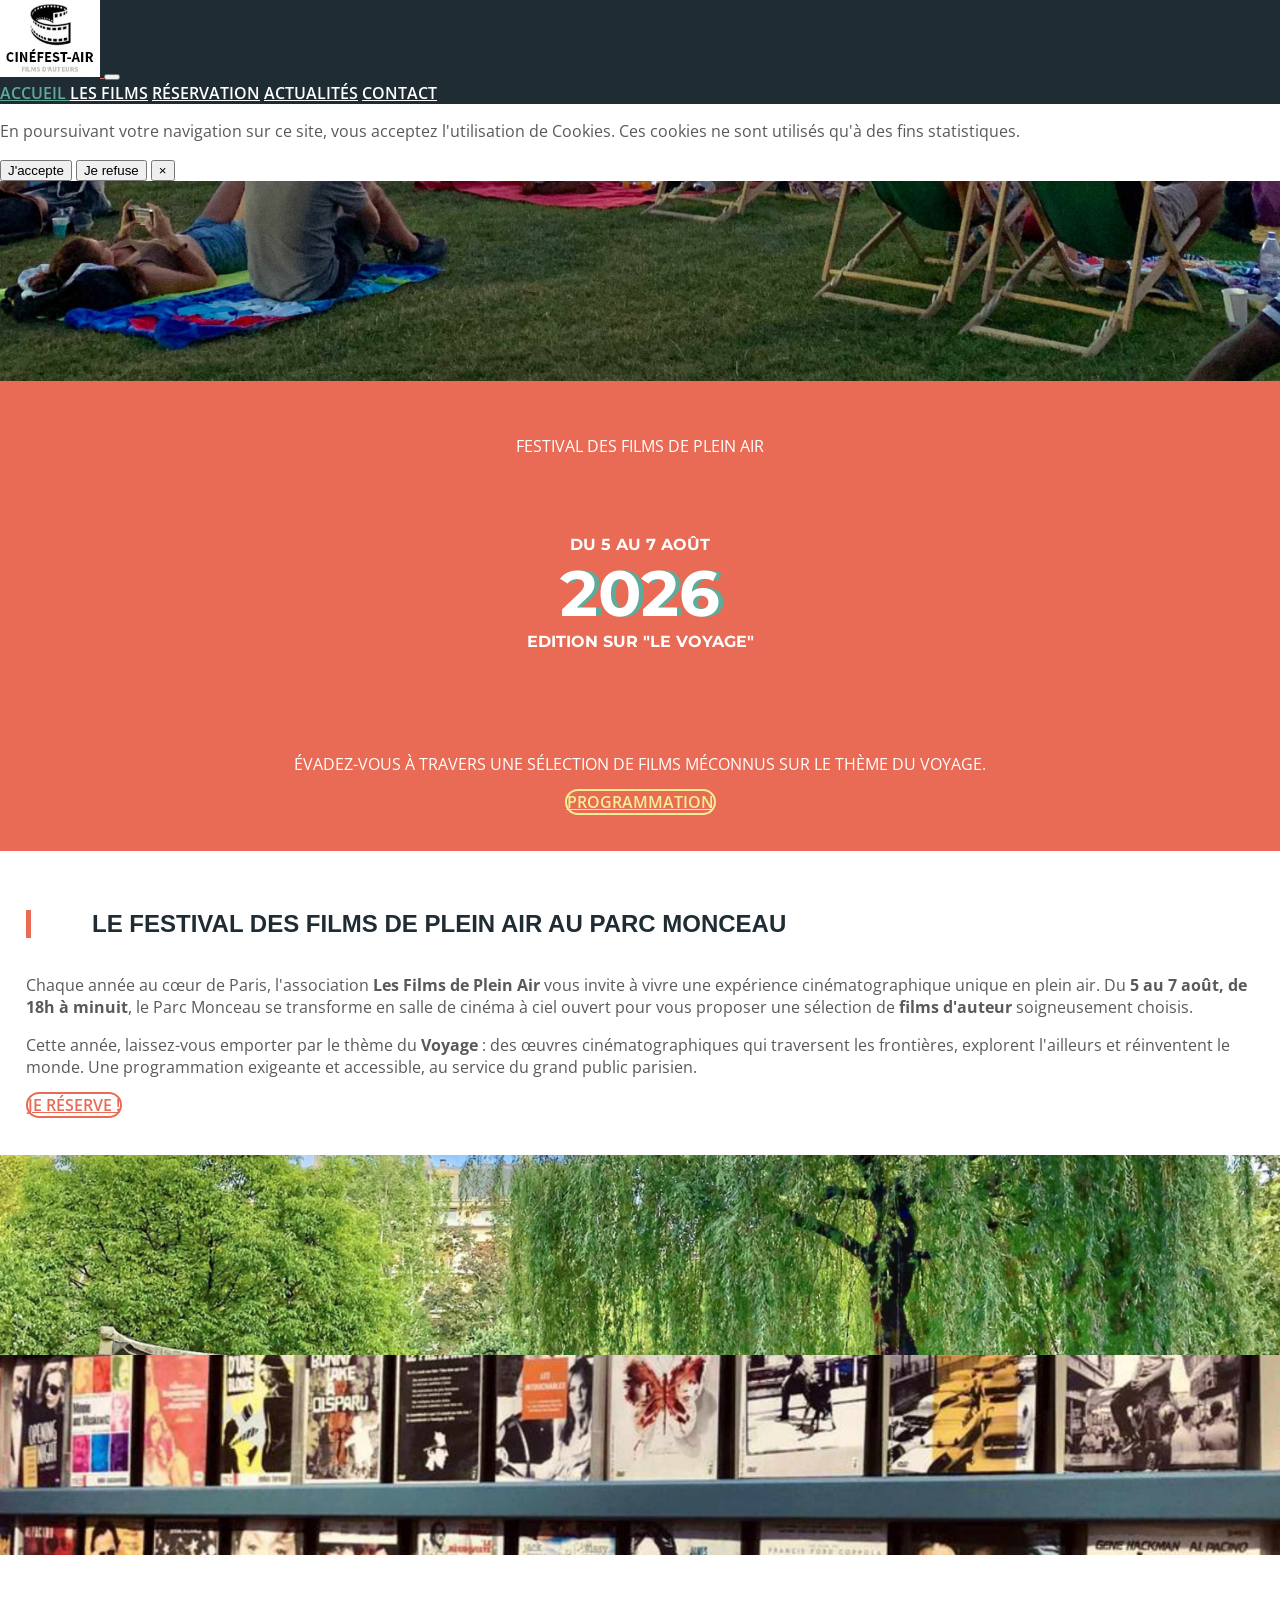
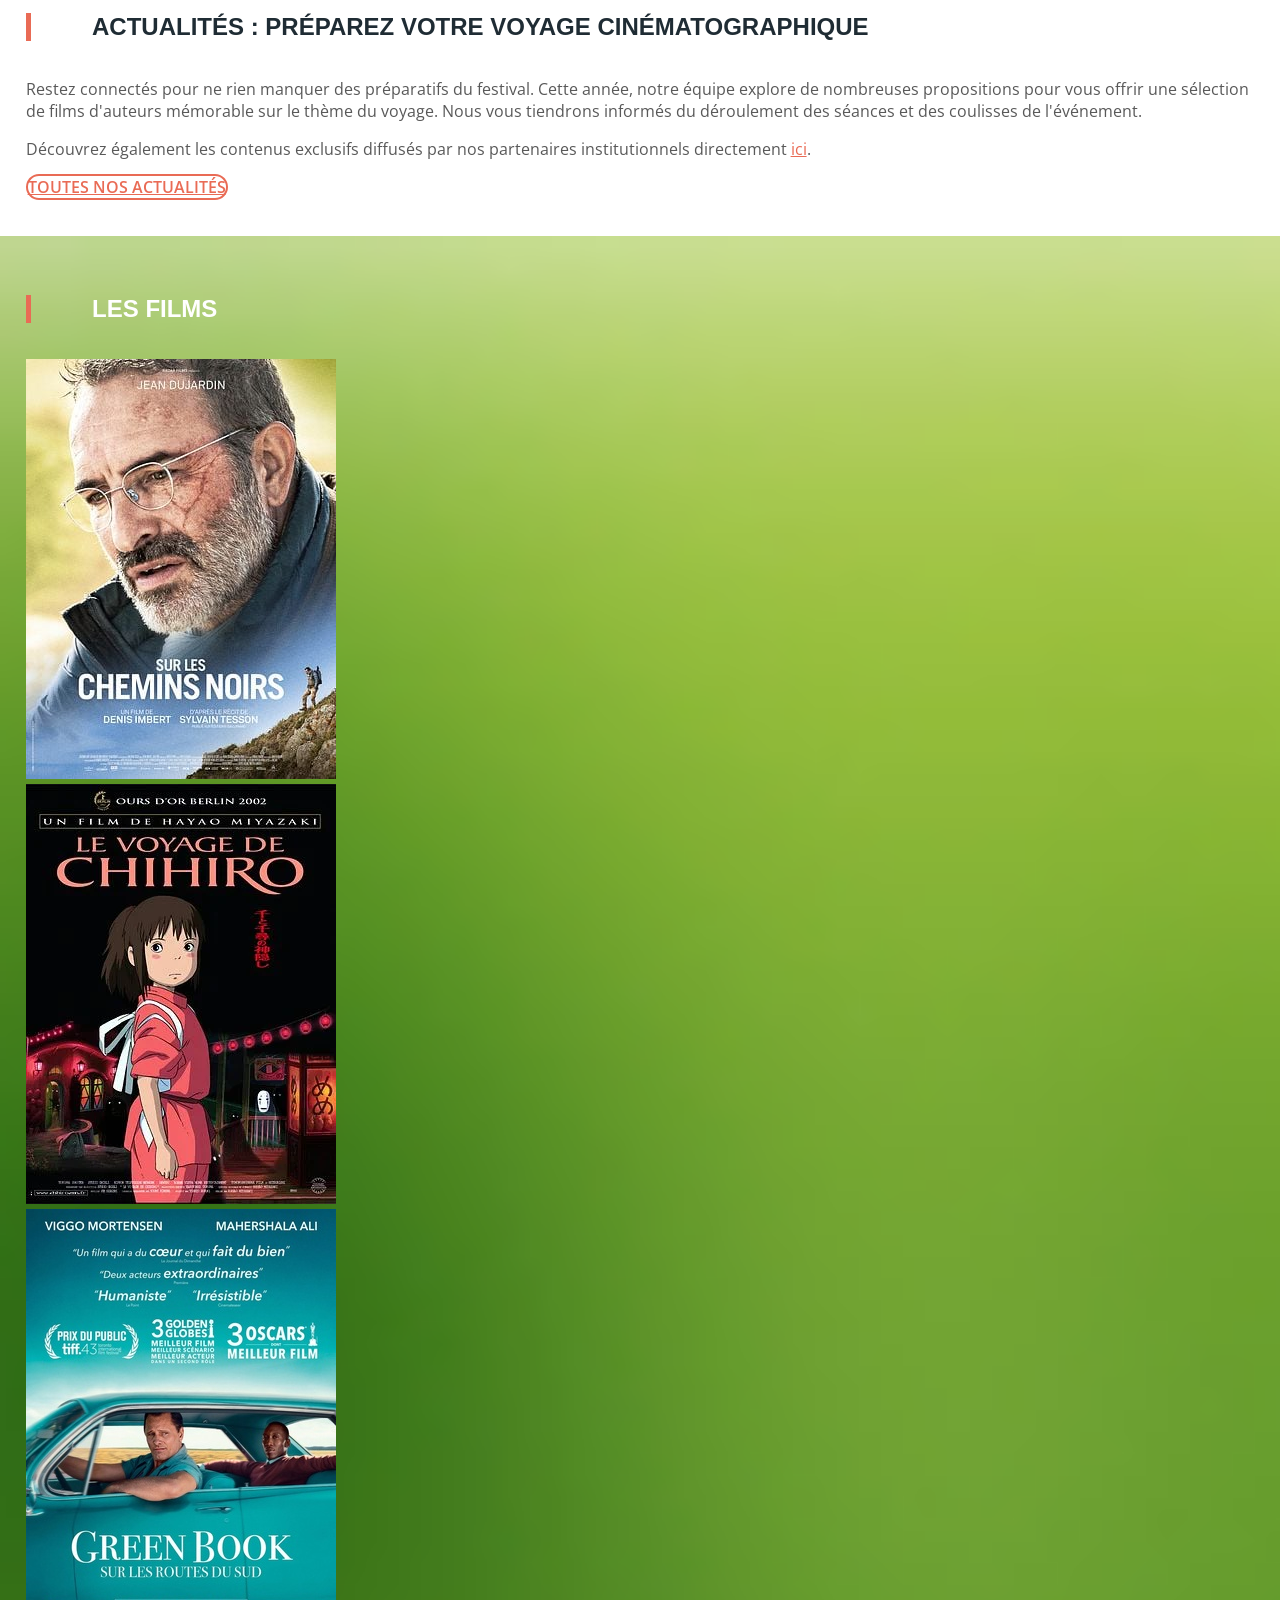
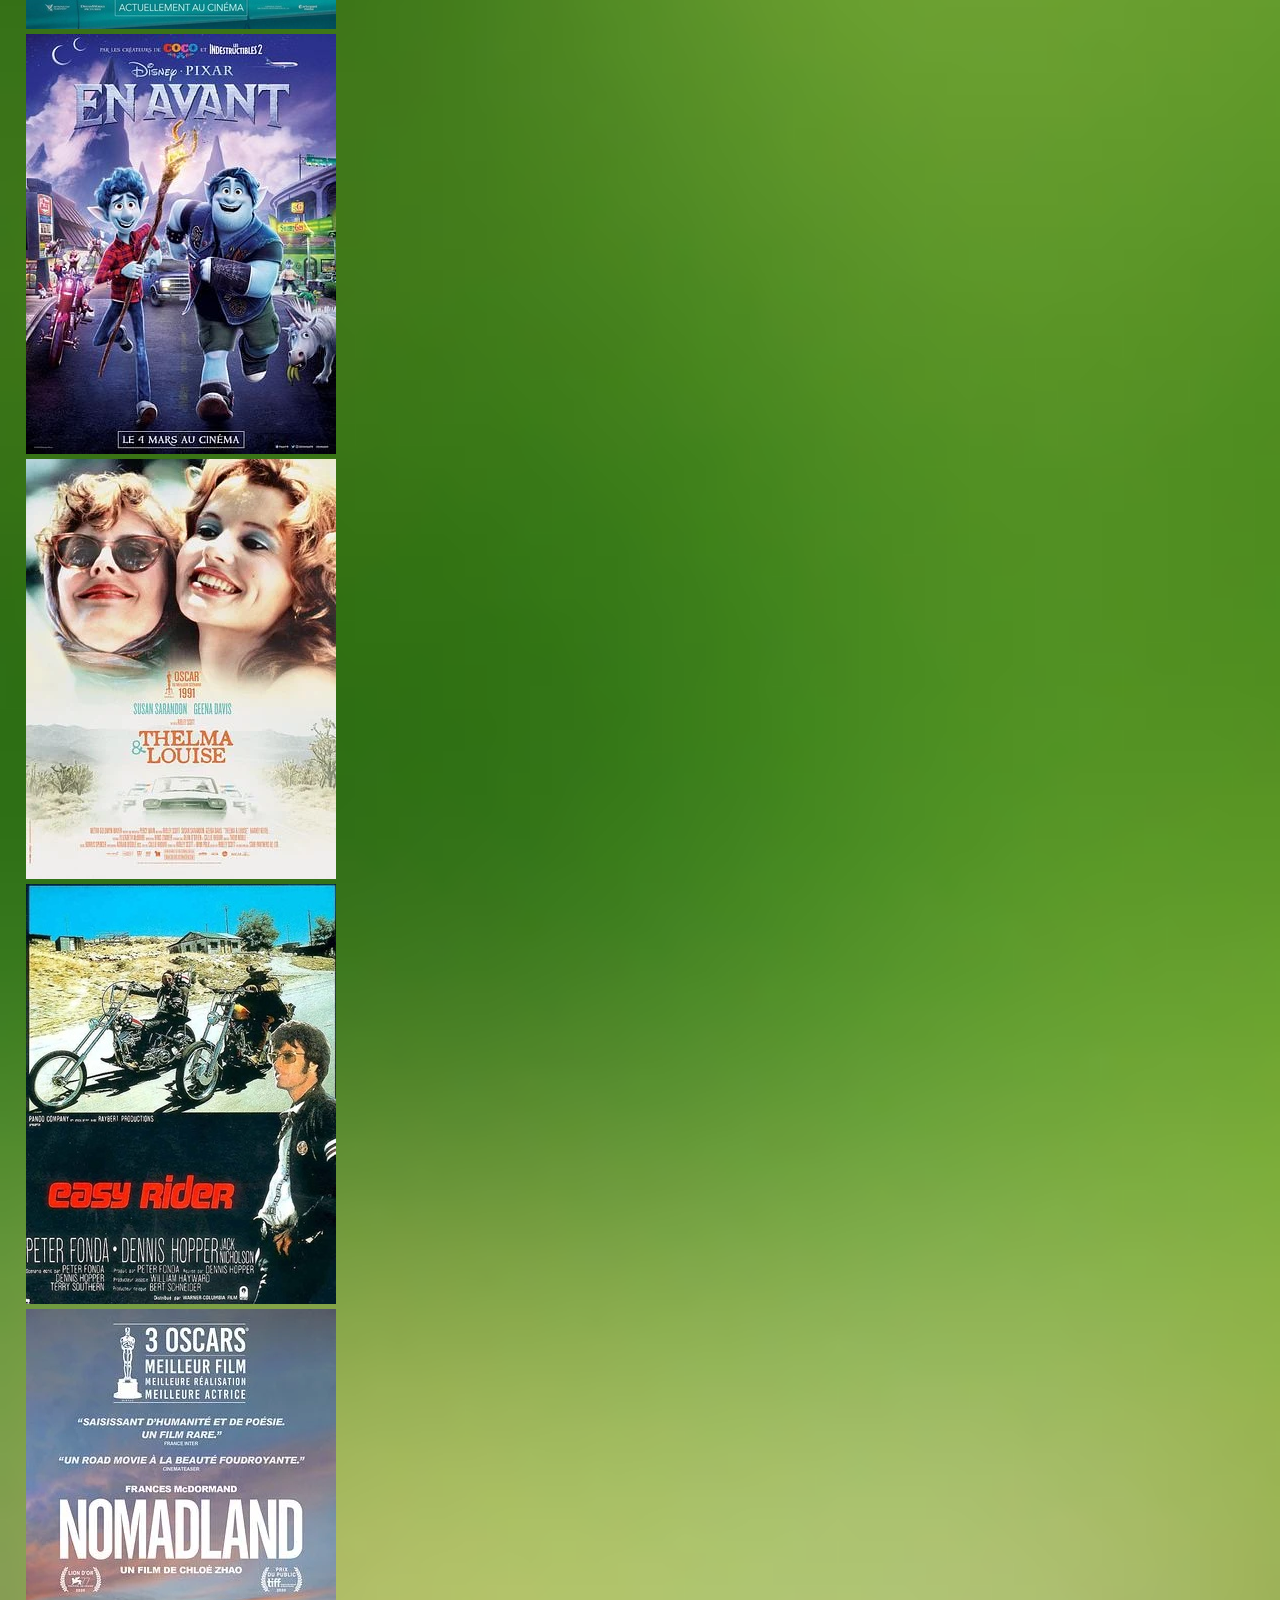
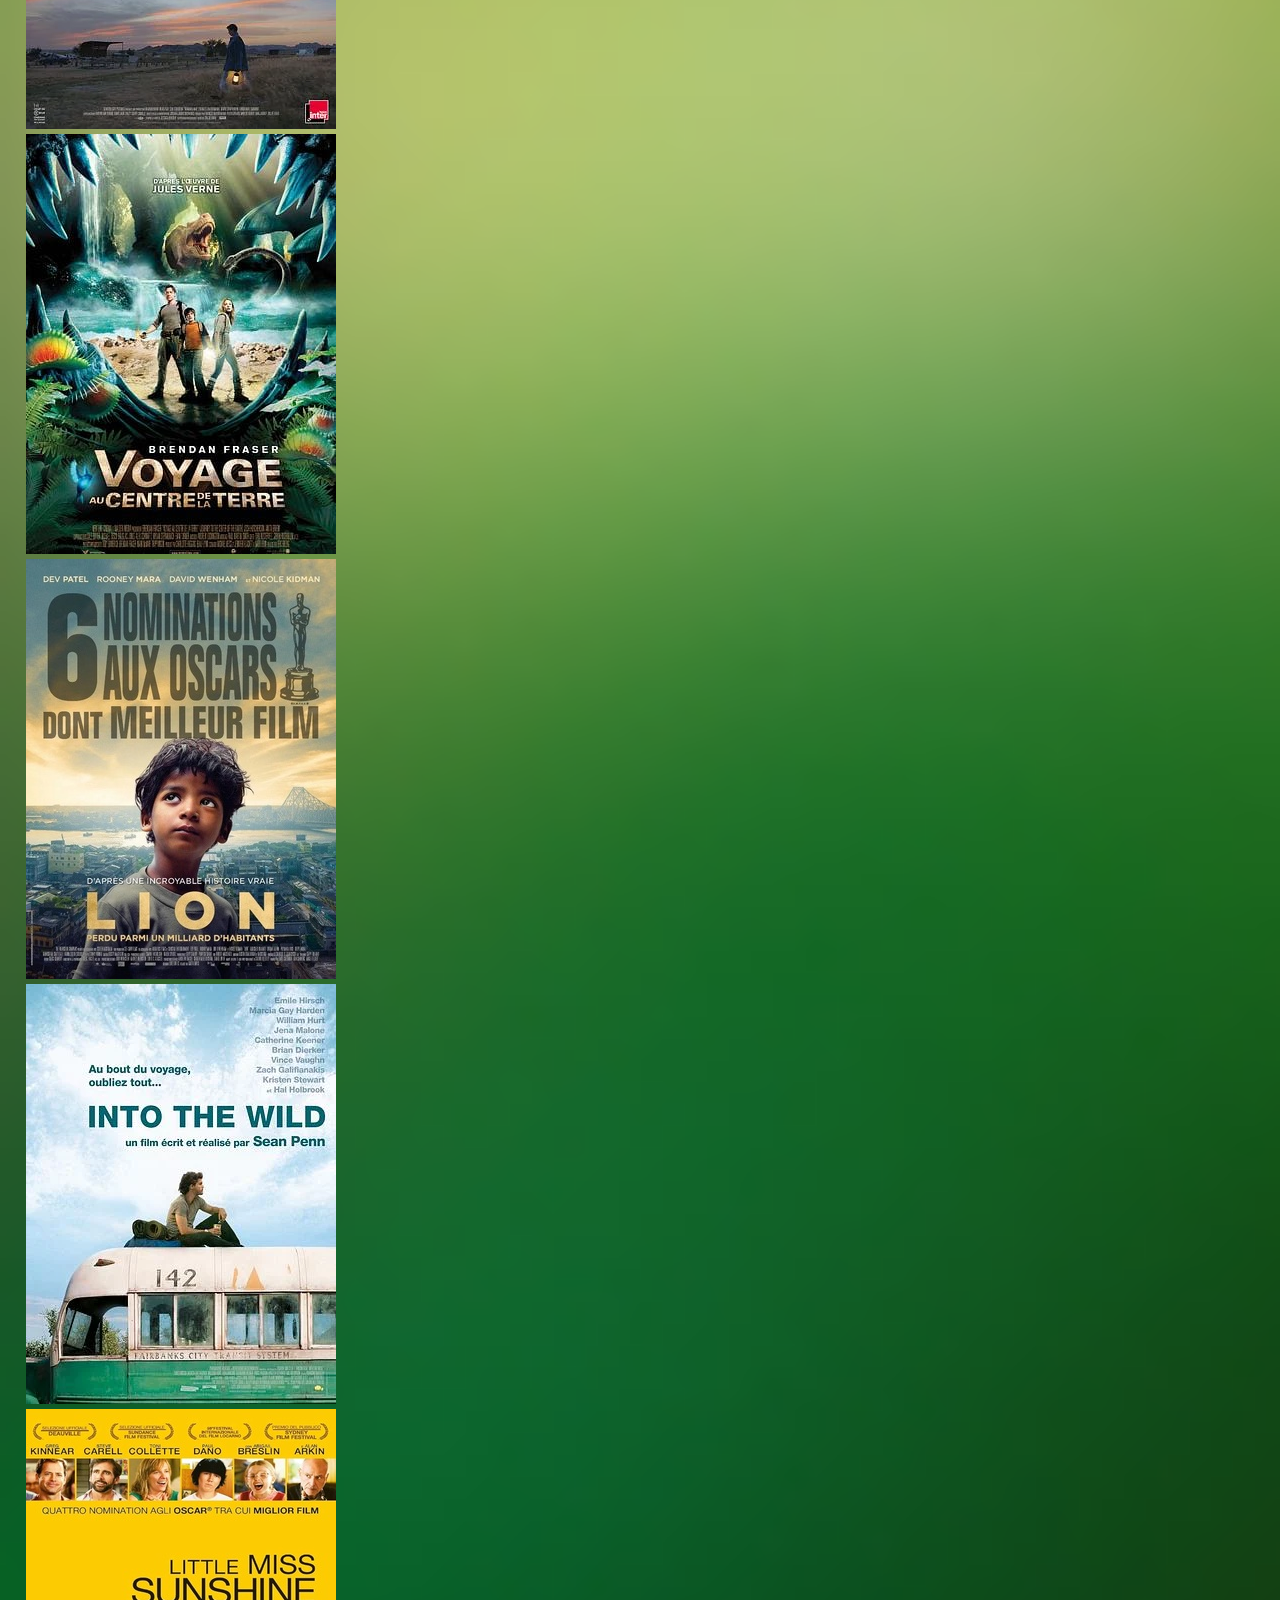
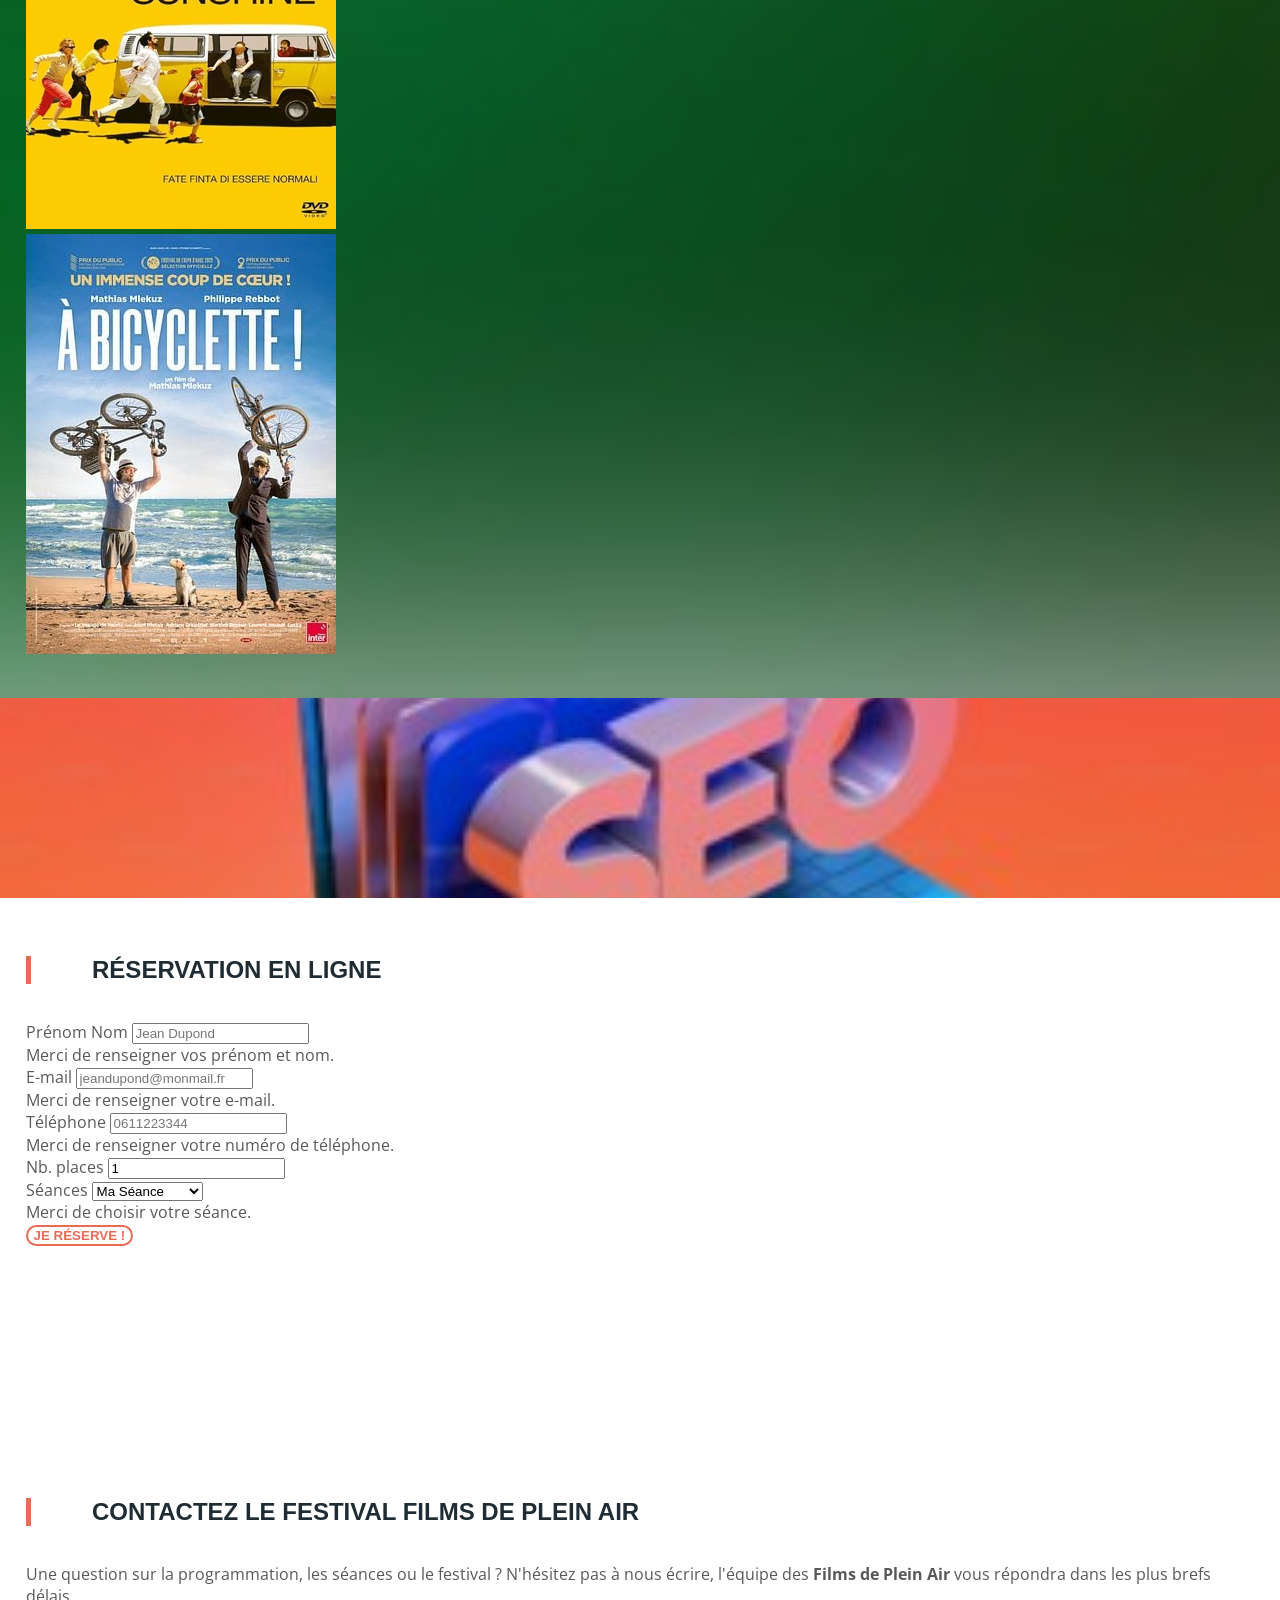
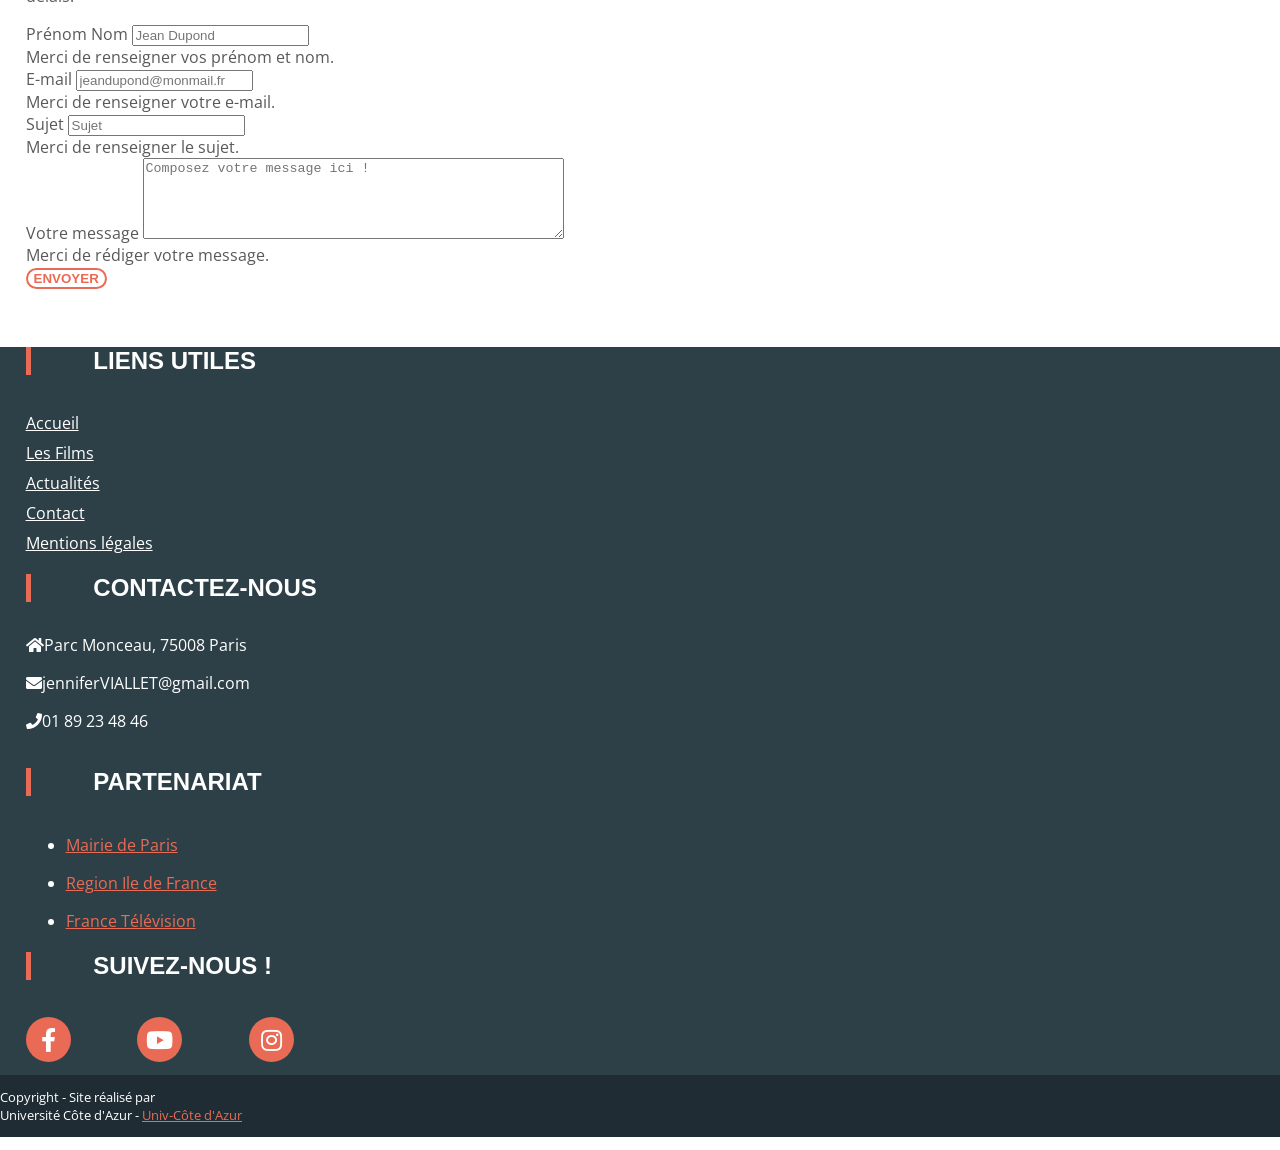
==== index.html @ 076ba91e "Update index.html" ====
<!DOCTYPE html>
<html>
	<head>
		<title>Festival des Films de Plein Air 2026 : Cinéma d'auteur au Parc Monceau</title>  <!--Ajout d'un titre d'onglet cohérent pour le site -->
		
		<!--Metatags-->
		<meta charset="utf-8">
		<meta name="viewport" content="width=device-width, initial-scale=1, shrink-to-fit=no">
		<meta name="description" content="Découvrez le Festival des Films de Plein Air au Parc Monceau du 5 au 7 août. Une sélection de films d'auteur sur le thème du voyage à Paris, de 18h à minuit. Entrez dans l'aventure !">
		
		<!--Open graph data-->
		<meta property="og:title" content="Festival des Films de Plein Air : Le Voyage au Parc Monceau"/> <!--Ajout  -->
		<meta property="og:type" content="website"/>
		<meta property="og:url" content="https://louisfaggion.github.io/Projet_SEO/index.html"/>
		<meta property="og:image" content="https://louisfaggion.github.io/Projet_SEO/images/logo.jpg"/>
		<meta property="og:description" content="Du 5 au 7 août, évadez-vous au Parc Monceau avec le Festival des Films de Plein Air. Une sélection unique de films d'auteur sur le thème du Voyage. Entrée libre de 18h à minuit."/>

		<!--fonts-->
		<link href="https://fonts.googleapis.com/css?family=Montserrat:400,700|Open+Sans:400,600,700" rel="stylesheet">
		<!--CSS-->
		<link rel="stylesheet" href="css/bootstrap.css">
		<!--<link rel="stylesheet" href="css/style.css">-->
		<link rel="stylesheet" href="css/stylescss.css">
		<link rel="stylesheet"  href="webfonts/all.css">
		<!-- Google tag (gtag.js) -->
		<script async src="https://www.googletagmanager.com/gtag/js?id=G-39RLFYST27"></script>
		<!-- Google Tag Manager -->
			<script>(function(w,d,s,l,i){w[l]=w[l]||[];w[l].push({'gtm.start':
			new Date().getTime(),event:'gtm.js'});var f=d.getElementsByTagName(s)[0],
			j=d.createElement(s),dl=l!='dataLayer'?'&l='+l:'';j.async=true;j.src=
			'https://www.googletagmanager.com/gtm.js?id='+i+dl;f.parentNode.insertBefore(j,f);
			})(window,document,'script','dataLayer','GTM-K9DSXDLT');</script>
			<!-- End Google Tag Manager -->
	</head>
	<body data-spy="scroll" data-target="#booking">
		<!-- Google Tag Manager (noscript) -->
		<noscript><iframe src="https://www.googletagmanager.com/ns.html?id=GTM-K9DSXDLT"
		height="0" width="0" style="display:none;visibility:hidden"></iframe></noscript>
		<!-- End Google Tag Manager (noscript) -->
		<!--00.header-->
		<nav class="navbar sticky-top navbar-expand-lg navbar-dark maNav">
			<a class="navbar-brand" href="#">
				<img src="images/logo.jpg" width="100"/>
			</a>
			<button class="navbar-toggler" type="button" data-toggle="collapse" data-target="#navbarNavAltMarkup" aria-controls="navbarNavAltMarkup" aria-expanded="false" aria-label="Toggle navigation">
				<span class="navbar-toggler-icon"></span>
			</button>
			<div class="collapse navbar-collapse" id="navbarNavAltMarkup">
				<div class="navbar-nav ml-auto">
				<a class="nav-item nav-link active" href="#">accueil <span class="sr-only">(current)</span></a>
				<a class="nav-item nav-link" href="films.html">Les Films</a>
				<a class="nav-item nav-link navLink" href="#booking">Réservation</a>
				<a href="blog.html" class="nav-item nav-link navLink">Actualités</a>
				<a class="nav-item nav-link" href="contact.html">Contact</a>
				</div>
			</div>
		</nav>
		<!--end header-->

		<!--Modal cookie-->
		
			<div class="alert alert-secondary alert-dismissible fade show text-center" role="alert">
			<p>
				En poursuivant votre navigation sur ce site, vous acceptez l'utilisation de Cookies. Ces cookies ne sont utilisés qu'à des fins statistiques.
			</p>
			<button type="button" class="btn btn-success btn-sm" data-dismiss="alert" aria-label="Close">
				J'accepte
			</button>
			<button type="button" class="btn btn-danger btn-sm" data-dismiss="alert" aria-label="Close">
					Je refuse
			</button>
			<button type="button" class="close" data-dismiss="alert" aria-label="Close">
				<span aria-hidden="true">&times;</span>
			</button>
		</div>
		<!--Modal cookie-->
		<!--01.accueil-->
		<section class="container-fluid welcome">
			<div class="container">
				<div class="row">
					<aside class="col-lg-6">
						
						<!--<img src="images/01-welcomeAside.jpg" class="img-fluid" alt="Films en plein air">-->
					</aside>
					<article class="col-lg-6">
						<p>Festival des Films de Plein Air</p>
						<div class="date">
							<span>du 5 au 7 août</span>
							<span class="textshadow">2026</span>
							<span> Edition sur "Le Voyage"</span>
						</div>
						<p>Évadez-vous à travers une sélection de films méconnus sur le thème du voyage.</p>
						<a href="films.html" class="btn btn-custom">Programmation</a>
					</article>
				</div>
			</div>
		</section>
		<!--end accueil-->

		<!--02.à propos-->
<section class="container-fluid about">
    <div class="container">
        <div class="row">
            <article class="col-lg-6">
                <h2 id="about">Le Festival des Films de Plein Air au Parc Monceau</h2>
                <p>
                    Chaque année au cœur de Paris, l'association <strong>Les Films de Plein Air</strong> 
                    vous invite à vivre une expérience cinématographique unique en plein air. 
                    Du <strong>5 au 7 août, de 18h à minuit</strong>, le Parc Monceau se transforme 
                    en salle de cinéma à ciel ouvert pour vous proposer une sélection de 
                    <strong>films d'auteur</strong> soigneusement choisis.
                </p>
                <p>
                    Cette année, laissez-vous emporter par le thème du <strong>Voyage</strong> : 
                    des œuvres cinématographiques qui traversent les frontières, explorent 
                    l'ailleurs et réinventent le monde. Une programmation exigeante et accessible, 
                    au service du grand public parisien.
                </p>
                <a href="#booking" class="btn btn-custom">Je réserve !</a>
            </article>
            <aside class="col-lg-6 order-first order-lg-2">
            </aside>
        </div>
    </div>
</section>
		<!--end à propos-->

		<!--03.actualité-->
		<section class="container-fluid news">
    <div class="container">
        <div class="row">
            <aside class="col-lg-6"></aside>
            <article class="col-lg-6">
                <h2 id="news">Actualités : Préparez votre Voyage Cinématographique</h2>
                <p>Restez connectés pour ne rien manquer des préparatifs du festival. Cette année, notre équipe explore de nombreuses propositions pour vous offrir une sélection de films d'auteurs mémorable sur le thème du voyage. Nous vous tiendrons informés du déroulement des séances et des coulisses de l'événement.</p>

                <p>Découvrez également les contenus exclusifs diffusés par nos partenaires institutionnels directement <a href="https://www.paris.fr/">ici</a>.</p>
                                
                <a href="blog.html" class="btn btn-custom">Toutes nos actualités</a>
            </article>
        </div>
    </div>
</section>
		<!--end actualité-->

		<!--04.films-->
		<section class="container-fluid movie">
			<div class="container">
				
				<div class="row">

					<div class="col-12"><h2 id="movie">Les Films</h2></div>
					<div class="col-sm-4 col-md-3 col-lg-2 mb-3">
						<a href="films.html#01film" class="hoverImg" ><img src="images/01-films.jpg" class="img-fluid" alt="affiche film"></a>
						
					</div>
					<div class="col-sm-4 col-md-3 col-lg-2 mb-3">
						<a href="films.html#02film"><img src="images/02-films.jpg" class="img-fluid" alt=""></a>
					</div>
					<div class="col-sm-4 col-md-3 col-lg-2 mb-3">
						<a href="films.html#03film"><img src="images/03-films.jpg" class="img-fluid" alt=""></a>
					</div>
					<div class="col-sm-4 col-md-3 col-lg-2 mb-3">
						<a href="films.html#04film"><img src="images/04-films.jpg" class="img-fluid" alt=""></a>
					</div>
					<div class="col-12 col-sm-4 col-md-3 col-lg-2 mb-3">
						<a href="films.html#05film"><img src="images/05-films.jpg" class="img-fluid" alt=""></a>
					</div>
					<div class="col-12 col-sm-4 col-md-3 col-lg-2 mb-3">
						<a href="films.html#06film"><img src="images/06-films.jpg" class="img-fluid" alt=""></a>
					</div>
					<div class="col-12 col-sm-4 col-md-3 col-lg-2 mb-3">
						<a href="films.html#07film"><img src="images/07-films.jpg" class="img-fluid" alt=""></a>
					</div>
					<div class="col-12 col-sm-4 col-md-3 col-lg-2 mb-3">
						<a href="films.html#08film"><img src="images/08-films.jpg" class="img-fluid" alt=""></a>
					</div>
					<div class="col-12 col-sm-4 col-md-3 col-lg-2 mb-3">
						<a href="films.html#09film"><img src="images/09-films.jpg"class="img-fluid" alt=""></a>
					</div>
					<div class="col-12 col-sm-4 col-md-3 col-lg-2 mb-3">
						<a href="films.html#10film"><img src="images/10-films.jpg" class="img-fluid" alt=""></a>
					</div>
					<div class="col-12 col-sm-4 col-md-3 col-lg-2 mb-3">
						<a href="films.html#11film"><img src="images/11-films.jpg"class="img-fluid" alt=""></a>
					</div>
					<div class="col-12 col-sm-4 col-md-3 col-lg-2 mb-3">
						<a href="films.html#12film"><img src="images/12-films.jpg" class="img-fluid" alt=""></a>
					</div>
				</div>
			</div>
		</section>
		<!--end films-->

		<!--05.réservation-->
		<section class="container-fluid booking">
			<div class="container">
				<div class="row">
					<aside class="col-lg-6">
						<!--<img src="images/05-resaAside.jpg"class="img-fluid" alt="cinema clap">-->
					</aside>
					<article class="col-lg-6">
						<h2 id="booking">Réservation en ligne</h2>
						<form class="needs-validation" novalidate id="bookingValidation">				
							<div class="form-group">
								<label for="nom">Prénom Nom</label>
								<input class="form-control" required type="text" name="nom" id="nom" placeholder="Jean Dupond" />
								<div class="invalid-tooltip">
									Merci de renseigner vos prénom et nom.
								</div>
							</div>
							<div class="form-group">
								<label for="mail">E-mail</label>
								<input class="form-control" required type="email" name="mail" id="mail" placeholder="jeandupond@monmail.fr" />
								<div class="invalid-tooltip">
									Merci de renseigner votre e-mail.
								</div>
							</div>
							<div class="form-group">
								<label for="phone">Téléphone</label>
								<input class="form-control" required type="tel" name="phone" id="phone" placeholder="0611223344" />
								<div class="invalid-tooltip">
									Merci de renseigner votre numéro de téléphone.
								</div>
							</div>
							<div class="form-group">
								<label for="place">Nb. places</label>
								<input class="form-control" type="number" name="place" id="place" min="1" value="1">
							</div>
							<div class="form-group">
								<label for="seance">Séances</label>
								<select class="form-control" required name="seance" id="seance">
										<option value="" selected disabled>Ma Séance</option>
									<optgroup label="Date 1">
										<option value="Heure 1">Heure - Film</option>
										<option value="Heure 2">Heure - Film</option>
										<option value="Heure 3">Heure - Film</option>
									</optgroup>
									<optgroup label="Date 2">
										<option value="Heure 1">Heure - Film</option>
										<option value="Heure 2">Heure - Film</option>
										<option value="Heure 3">Heure - Film</option>
									</optgroup>
									<optgroup label="Date 3">
										<option value="Heure 1">Heure - Film</option>
										<option value="Heure 2">Heure - Film</option>
										<option value="Heure 3">Heure - Film</option>
									</optgroup>
									<optgroup label="Date 4">
										<option value="Heure 1">Heure - Film</option>
										<option value="Heure 2">Heure - Film</option>
										<option value="Heure 3">Heure - Film</option>
									</optgroup>
								</select>
								<div class="invalid-tooltip">
									Merci de choisir votre séance.
								</div>
							</div>
							<button type="submit" class="btn btn-custom">Je réserve !</button>
						</form>
					</article>
				</div>
			</div>
		</section>
		<!-- end réservation-->

		<!--06.contact-->
		<section class="container-fluid contact">
    <div class="container">
        <div class="row">
            <aside class="col-lg-6">
                <iframe 
                    src="https://www.google.com/maps/embed?pb=!1m18!1m12!1m3!1d2624.1!2d2.3088!3d48.8796!2m3!1f0!2f0!3f0!3m2!1i1024!2i768!4f13.1!3m3!1m2!1s0x0%3A0x0!2zNDjCsDUyJzQ2LjYiTiAywrAxOCczMS43IkU!5e0!3m2!1sfr!2sfr!4v1"
                    width="100%" 
                    height="100%" 
                    frameborder="0" 
                    style="border:0" 
                    allowfullscreen
                    title="Localisation du Festival Films de Plein Air au Parc Monceau Paris"
                    loading="lazy">
                </iframe>
            </aside>
            <article class="col-lg-6">
                <h2 id="contact">Contactez le Festival Films de Plein Air</h2>
                <p>Une question sur la programmation, les séances ou le festival ? 
                N'hésitez pas à nous écrire, l'équipe des 
                <strong>Films de Plein Air</strong> vous répondra dans les plus brefs délais.</p>
                <form class="needs-validation" novalidate id="contactValidation">
                    <div class="form-group">
                        <label for="nom">Prénom Nom</label>
                        <input class="form-control" required type="text" name="nom" id="nom" placeholder="Jean Dupond" />
                        <div class="invalid-tooltip">
                            Merci de renseigner vos prénom et nom.
                        </div>
                    </div>
                    <div class="form-group">
                        <label for="mail">E-mail</label>
                        <input class="form-control" required type="email" name="mail" id="mail" placeholder="jeandupond@monmail.fr" />
                        <div class="invalid-tooltip">
                            Merci de renseigner votre e-mail.
                        </div>
                    </div>
                    <div class="form-group">
                        <label for="sujet">Sujet</label>
                        <input class="form-control" required type="text" name="sujet" id="sujet" placeholder="Sujet" />
                        <div class="invalid-tooltip">
                            Merci de renseigner le sujet.
                        </div>
                    </div>
                    <div class="form-group">
                        <label for="message">Votre message</label>
                        <textarea class="form-control" required name="message" id="message" rows="5" cols="50" placeholder="Composez votre message ici !"></textarea>
                        <div class="invalid-tooltip">
                            Merci de rédiger votre message.
                        </div>
                    </div>
                    <button type="submit" class="btn btn-custom">Envoyer</button>
                </form>
            </article>
        </div>
    </div>
</section>
		<!--end contact-->

		<!--07.footer-->
		<footer class="container-fluid footer">
            <div class="container py-3">
                <div class="row">
                    <div class="col-12 col-md-3">
                        <h2>Liens utiles</h2>
                        <div class="footerLinks">
                            <a href="index.html">Accueil</a>
                            <a href="films.html">Les Films</a>
                            <a href="blog.html">Actualités</a>
                            <a href="contact.html">Contact</a>
                            <a href="mentions-legales.html">Mentions légales</a>
                        </div>
                    </div>
                    <div class="col-12 col-md-3 address">
                        <h2>Contactez-nous</h2>
                        <div class="contactIcons mb-3">
                            <p><span class="pr-3"><i class="fas fa-home"></i></span>Parc Monceau, 75008 Paris</p>
                            <p><span class="pr-3"><i class="fas fa-envelope"></i></span>jenniferVIALLET@gmail.com</p>
                            <p><span class="pr-3"><i class="fas fa-phone"></i></span>01 89 23 48 46</p>
                        </div>
                    </div>
                    <div class="col-12 col-md-3 partenaire">
                        <h2>Partenariat</h2>
                        <div class="contactIcons mb-3">
                            <ul>
                                <li><a href="https://www.paris.fr/">Mairie de Paris</a></li>
                                <li><a href="https://www.iledefrance.fr/">Region Ile de France</a></li>
                                <li><a href="https://www.france.tv/">France Télévision</a></li>
                            </ul>
                        </div>
                    </div>
                    <div class="col-12 col-md-3 social">
                        <h2>Suivez-nous !</h2>
                        <div class="socialicons">
                            <a href="https://www.facebook.com/?locale=fr_FR"><i class="fab fa-facebook-f"></i></a>
                            <a href="https://www.youtube.com/"><i class="fab fa-youtube"></i></a>
                            <a href="https://www.instagram.com/"><i class="fab fa-instagram"></i></a>
                        </div>
                    </div>
                </div>	
            </div>
            <div class="socketBkg ">
                <div class="socket text-center">
                    <p>Copyright - Site réalisé par <br>
                        Université Côte d'Azur - <a href="https://univ-cotedazur.fr/" target="_blank">Univ-Côte d'Azur</a></p>
                </div>
            </div>
		</footer>
		<!--end footer-->

		<!--Scroll to top button-->
		<button onclick="topFunction()" id="myBtn" title="Go to top"><i class="fas fa-chevron-up"></i></button>
		<!--End Scroll to top button-->

		<!-- Optional JavaScript -->
		<!-- jQuery first, then Popper.js, then Bootstrap JS -->
		<script src="https://ajax.googleapis.com/ajax/libs/jquery/3.3.1/jquery.min.js"></script>
		<script src="https://cdnjs.cloudflare.com/ajax/libs/popper.js/1.12.9/umd/popper.min.js" integrity="sha384-ApNbgh9B+Y1QKtv3Rn7W3mgPxhU9K/ScQsAP7hUibX39j7fakFPskvXusvfa0b4Q" crossorigin="anonymous"></script>
		<script src="https://maxcdn.bootstrapcdn.com/bootstrap/4.0.0/js/bootstrap.min.js" integrity="sha384-JZR6Spejh4U02d8jOt6vLEHfe/JQGiRRSQQxSfFWpi1MquVdAyjUar5+76PVCmYl" crossorigin="anonymous"></script>
		<script src="js/main.js"></script>	
	</body>
</html>
---- css/stylescss.css ----
body, html {
  padding: 0;
  margin: 0; }

body {
  font-family: "Open Sans", sans-serif;
  color: #595959;
  position: relative; }
  body h1, body h2 {
    text-transform: uppercase;
    color: #1f2c34;
    font-family: "Monserrat", sans-serif;
    font-weight: 700;
    border-left: 5px solid #e96b55;
    padding-left: 5%;
    margin-bottom: 3%; }
  body a {
    color: #e96b55; }
    body a:hover {
      color: #5eab99;
      text-decoration: none; }
  body .btn-custom {
    background: transparent;
    border: 2px solid #e96b55;
    border-radius: 25px;
    color: #e96b55;
    font-weight: 600;
    text-transform: uppercase; }
    body .btn-custom:hover {
      border-color: #5eab99;
      color: #5eab99; }
  body .container-fluid {
    padding: 0; }
    body .container-fluid aside {
      padding: 0; }
    body .container-fluid article {
      padding: 3% 2%; }
  body #myBtn {
    display: none;
    /* Hidden by default */
    position: fixed;
    /* Fixed/sticky position */
    bottom: 20px;
    /* Place the button at the bottom of the page */
    right: 30px;
    /* Place the button 30px from the right */
    z-index: 99;
    /* Make sure it does not overlap */
    border: 2px solid #e96b55;
    /* Remove borders */
    outline: none;
    /* Remove outline */
    background-color: transparent;
    /* Set a background color */
    color: #e96b55;
    /* Text color */
    cursor: pointer;
    /* Add a mouse pointer on hover */
    padding: 15px;
    /* Some padding */
    border-radius: 10px;
    /* Rounded corners */
    font-size: 18px;
    /* Increase font size */ }
  body #myBtn:hover {
    background-color: #f0f193;
    /* Add a dark-grey background on hover */ }

.maNav {
  background: #1f2c34; }
  .maNav .navbar-nav a.nav-link {
    text-transform: uppercase;
    color: #fff;
    font-weight: 600; }
    .maNav .navbar-nav a.nav-link:hover {
      color: #5eab99; }
  .maNav .navbar-nav a.nav-link.active {
    color: #5eab99; }

.welcome aside {
  background: url("../images/01-Image.jpg") no-repeat bottom;
  background-size: 100% auto;
  height: auto;
  min-height: 200px; }
.welcome article {
  background: #e96b55;
  color: white;
  text-align: center;
  text-transform: uppercase; }
  .welcome article .date {
    padding: 5% 0 7%; }
    .welcome article .date span {
      display: block;
      font-family: 'Montserrat', sans-serif;
      font-weight: 700; }
  .welcome article .textshadow {
    font-size: 4rem;
    text-shadow: 5px 0px 0px #5eab99; }
  .welcome article .btn-custom {
    color: #f0f193;
    border-color: #f0f193;
    margin-top: 5%; }
    .welcome article .btn-custom:hover {
      color: white;
      border-color: white; }

.about aside {
  background: url("../images/02-Image.jpg") no-repeat center;
  background-size: 100% auto;
  height: auto;
  min-height: 200px; }

.news aside {
  background: url("../images/03-Image.jpg") no-repeat center;
  background-size: 100% auto;
  height: auto;
  min-height: 200px; }

.movie {
  background: #f8d480 url("../images/04-Image.jpg") no-repeat bottom center;
  background-size: cover;
  height: auto;
  min-height: 200px;
}
.movie .row {
  padding: 3% 2%;
  gap: 10 px;
}
/* Ajout de cette ligne pour changer uniquement ce h2 en blanc : */
.movie h2 {
  color: white;
}

.booking aside {
  background: url("../images/05-Image.jpg") no-repeat center;
  background-size: 100% auto;
  height: auto;
  min-height: 200px; }

.form-group {
  position: relative; }

.contactPage .col-sm-12 .cardForm {
  margin-bottom: 3%; }

.address h2 {
  font-size: 1.5rem;
  margin-bottom: 1rem; }
.address .contactIcons {
  display: inline-block; }
.address .banContact {
  width: 100%;
  height: 200px;
  position: relative;
  overflow: hidden; }
  .address .banContact img {
    width: 100%;
    position: absolute;
    top: -35%; }
footer .container{
  max-width: 1450px;
  padding-left: 2%;
}
footer {
  background: #2e4047;
  color: white; }
  footer h2 {
    font-size: 1.5rem; }
  footer .footerLinks a {
    display: block;
    color: white; 
    margin-top: 0.5rem;}
    footer .footerLinks a:hover {
      color: #5eab99; }
  footer .social .socialicons a {
    color: white;
    font-size: 1.5rem;
    line-height: 45px;
    margin-right: 5%;
    text-align: center;
    display: inline-block;
    width: 45px;
    height: 45px;
    background-color: #e96b55;
    border-radius: 45px; }
    footer .social .socialicons a:hover {
      background-color: #5eab99; }
  footer .socketBkg {
    background: #1f2c34;
    width: 100%;
    font-size: 0.8rem; }
    footer .socketBkg p {
      padding: 1% 0%; }
  footer h2 {
    color: white; }
footer .partenaire ul li{
  margin-top: 1rem;
}
.jumbotron {
  background: #5eab99; }
  .jumbotron span {
    color: white;
    text-transform: uppercase;
    font-family: 'Montserrat', sans-serif;
    font-size: xx-large;
    font-weight: 700; }

.container-fluid.filmlist {
  padding-top: 3%; }
  .container-fluid.filmlist h3 {
    font-size: 1rem;
    font-family: 'Montserrat', sans-serif; }
  .container-fluid.filmlist .note {
    color: #e96b55;
    margin: 3% 0%; }
  .container-fluid.filmlist span {
    color: lightgrey;
    padding-right: 2%; }

.film01 aside {
  background: url("../images/01-films.jpg") no-repeat top;
  background-size: 100% auto;
  height: auto;
  min-height: 200px; }

.film02 aside {
  background: url("../images/02-films.jpg") no-repeat top;
  background-size: 100% auto;
  height: auto;
  min-height: 200px; }

.film03 aside {
  background: url("../images/03-films.jpg") no-repeat top;
  background-size: 100% auto;
  height: auto;
  min-height: 200px; }

.film04 aside {
  background: url("../images/04-films.jpg") no-repeat top;
  background-size: 100% auto;
  height: auto;
  min-height: 200px; }

.film05 aside {
  background: url("../images/05-films.jpg") no-repeat top;
  background-size: 100% auto;
  height: auto;
  min-height: 200px; }

.film06 aside {
  background: url("../images/06-films.jpg") no-repeat top;
  background-size: 100% auto;
  height: auto;
  min-height: 200px; }

.film07 aside {
  background: url("../images/07-films.jpg") no-repeat top;
  background-size: 100% auto;
  height: auto;
  min-height: 200px; }

.film08 aside {
  background: url("../images/08-films.jpg") no-repeat top;
  background-size: 100% auto;
  height: auto;
  min-height: 200px; }

.film09 aside {
  background: url("../images/09-films.jpg") no-repeat top;
  background-size: 100% auto;
  height: auto;
  min-height: 200px; }

.film10 aside {
  background: url("../images/10-films.jpg") no-repeat top;
  background-size: 100% auto;
  height: auto;
  min-height: 200px; }

.film11 aside {
  background: url("../images/11-films.jpg") no-repeat top;
  background-size: 100% auto;
  height: auto;
  min-height: 200px; }

.film12 aside {
  background: url("../images/12-films.jpg") no-repeat top;
  background-size: 100% auto;
  height: auto;
  min-height: 200px; }

.infoBlog {
  color: lightgrey;
  font-size: x-small; }

.card-title {
  font-family: 'Montserrat', sans-serif;
  font-weight: 600; }

.article .firstImg {
  position: relative;
  overflow: hidden;
  width: 100%;
  height: 250px; }
  .article .firstImg img {
    position: absolute; }
.article .infoBlog {
  font-size: 1rem; }

/*# sourceMappingURL=stylescss.css.map */
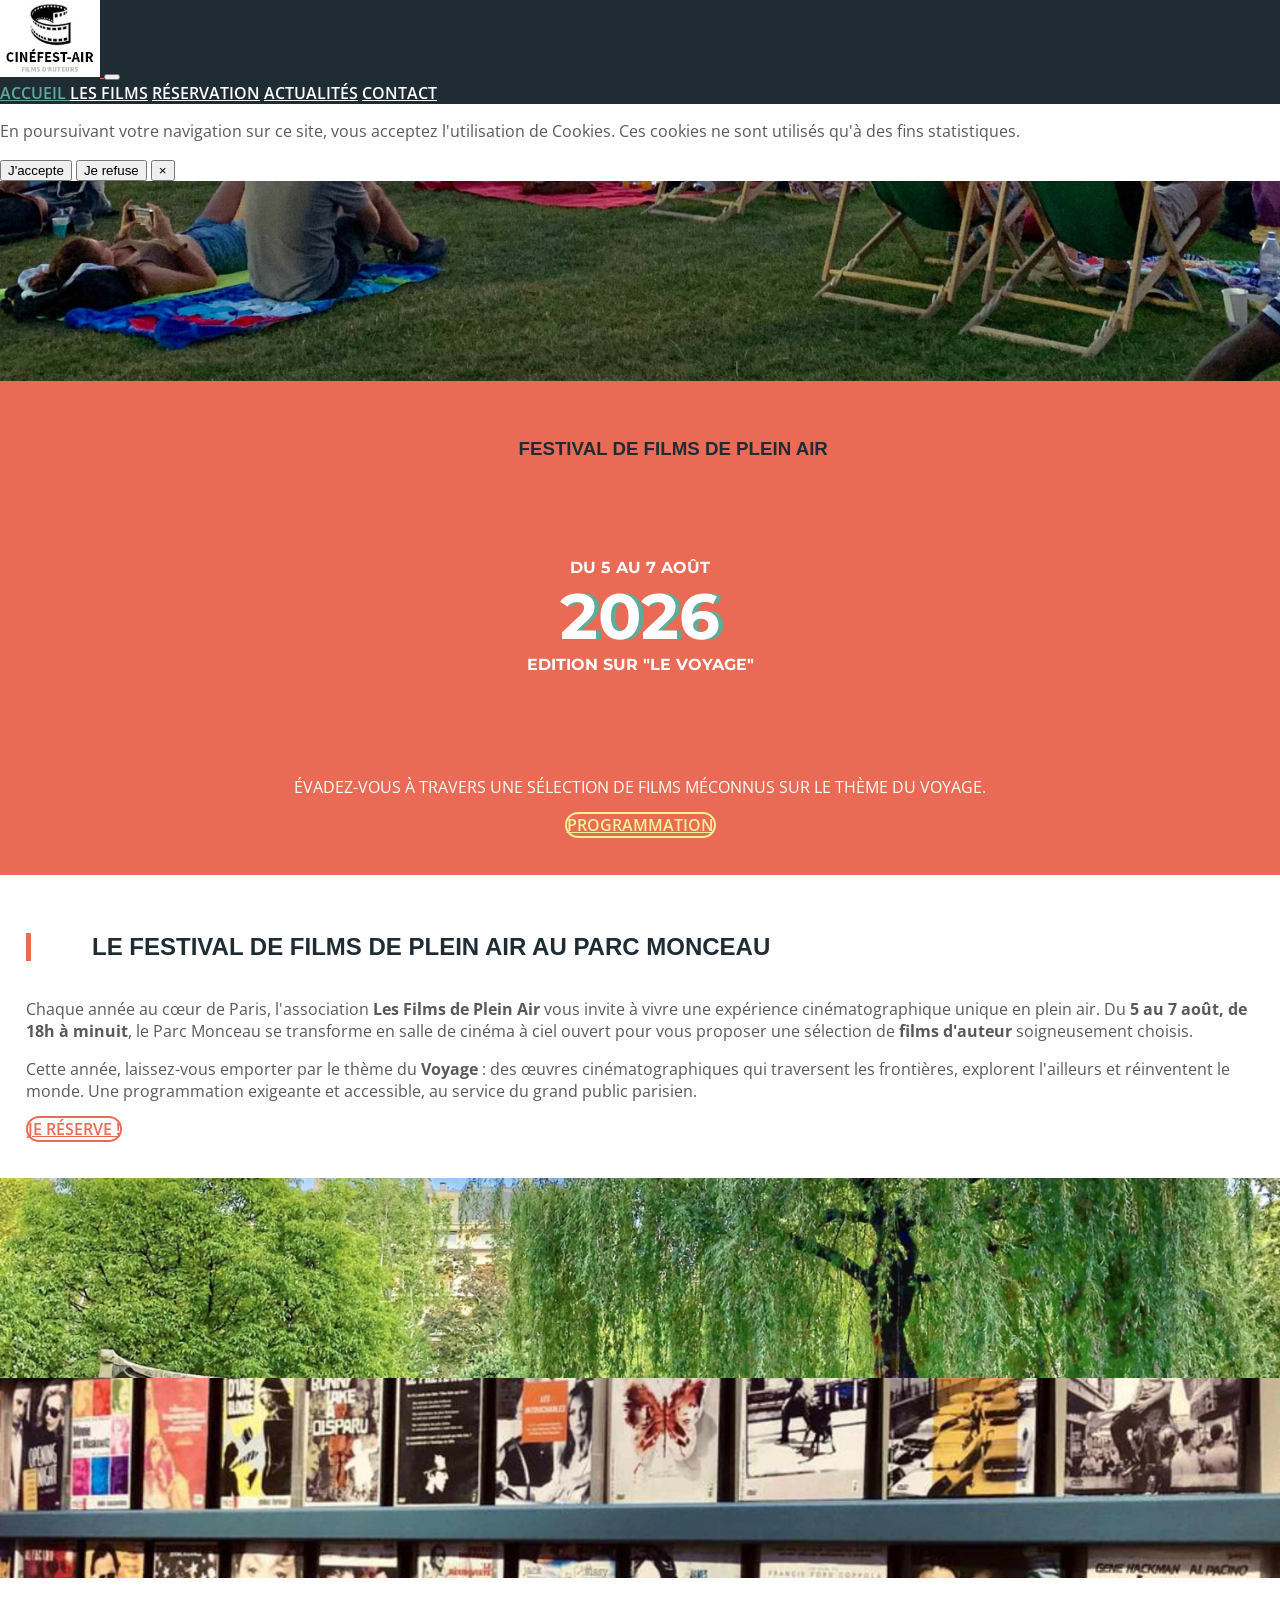
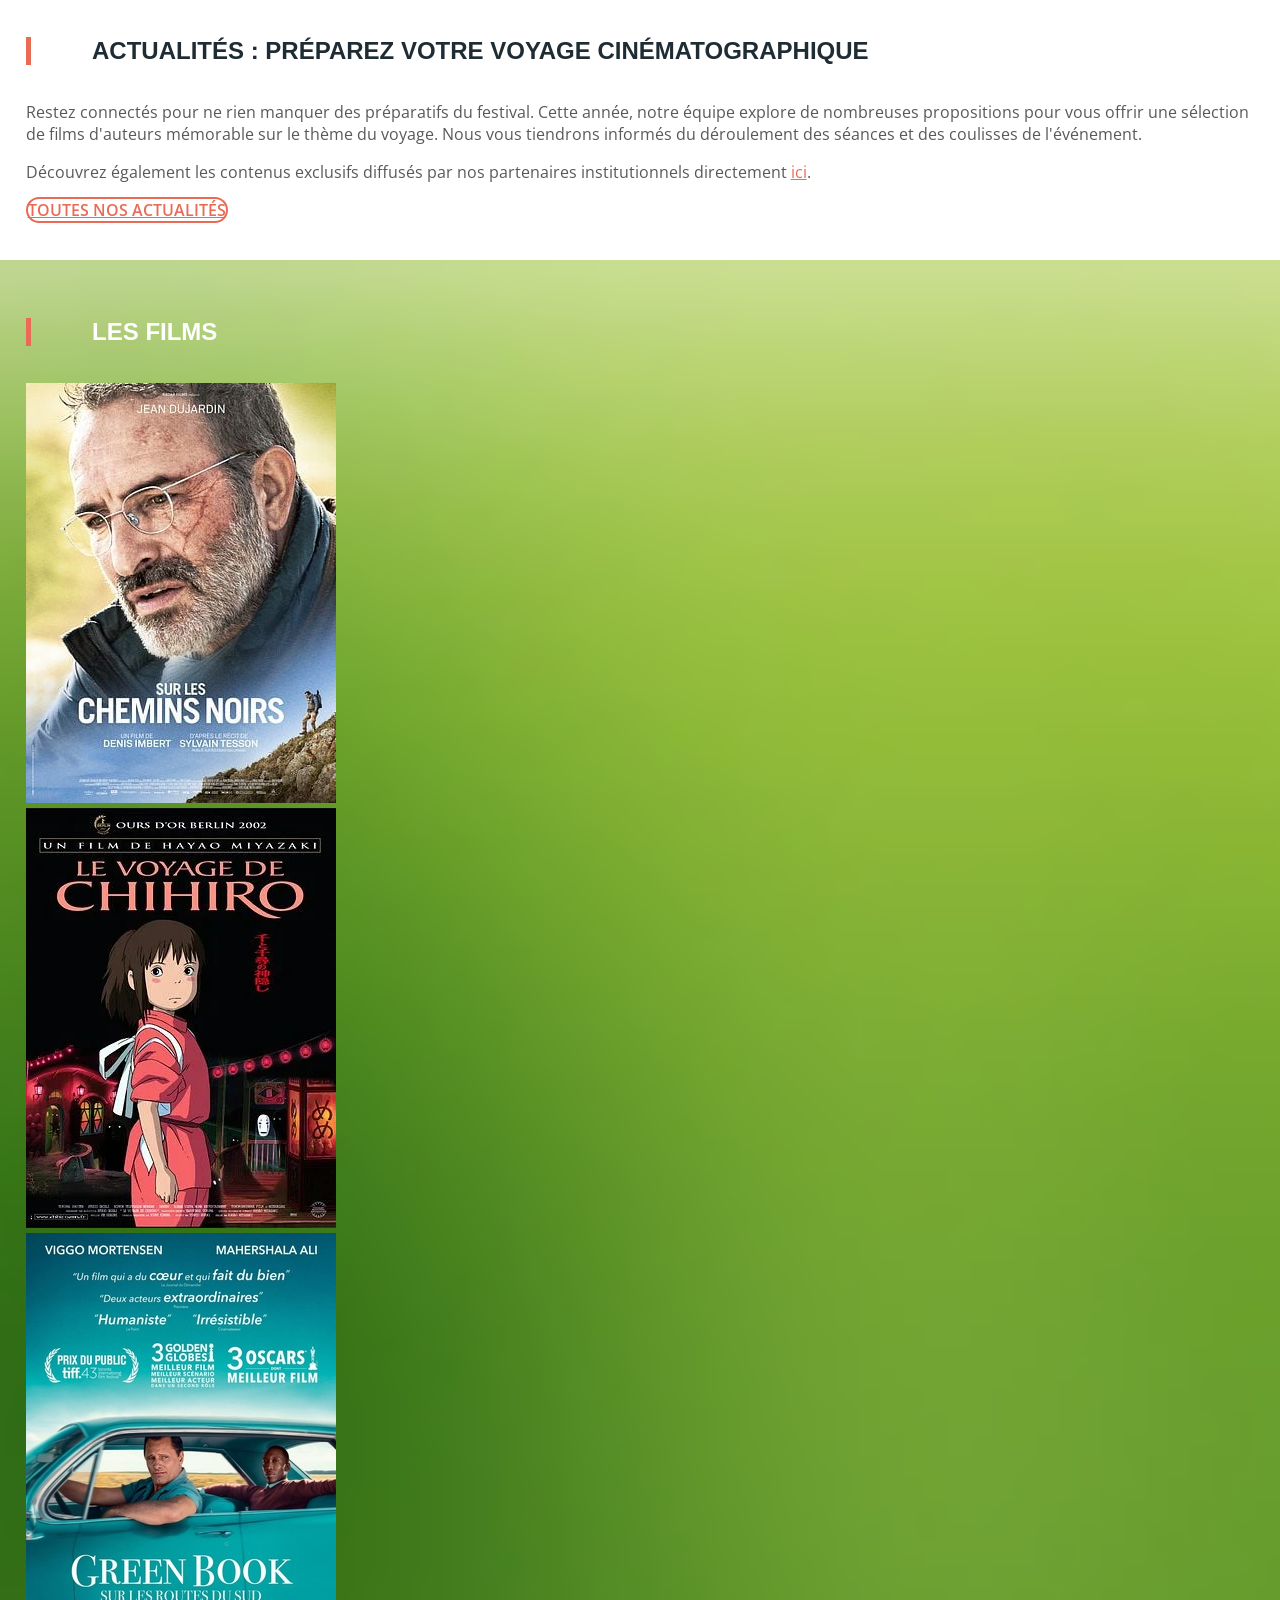
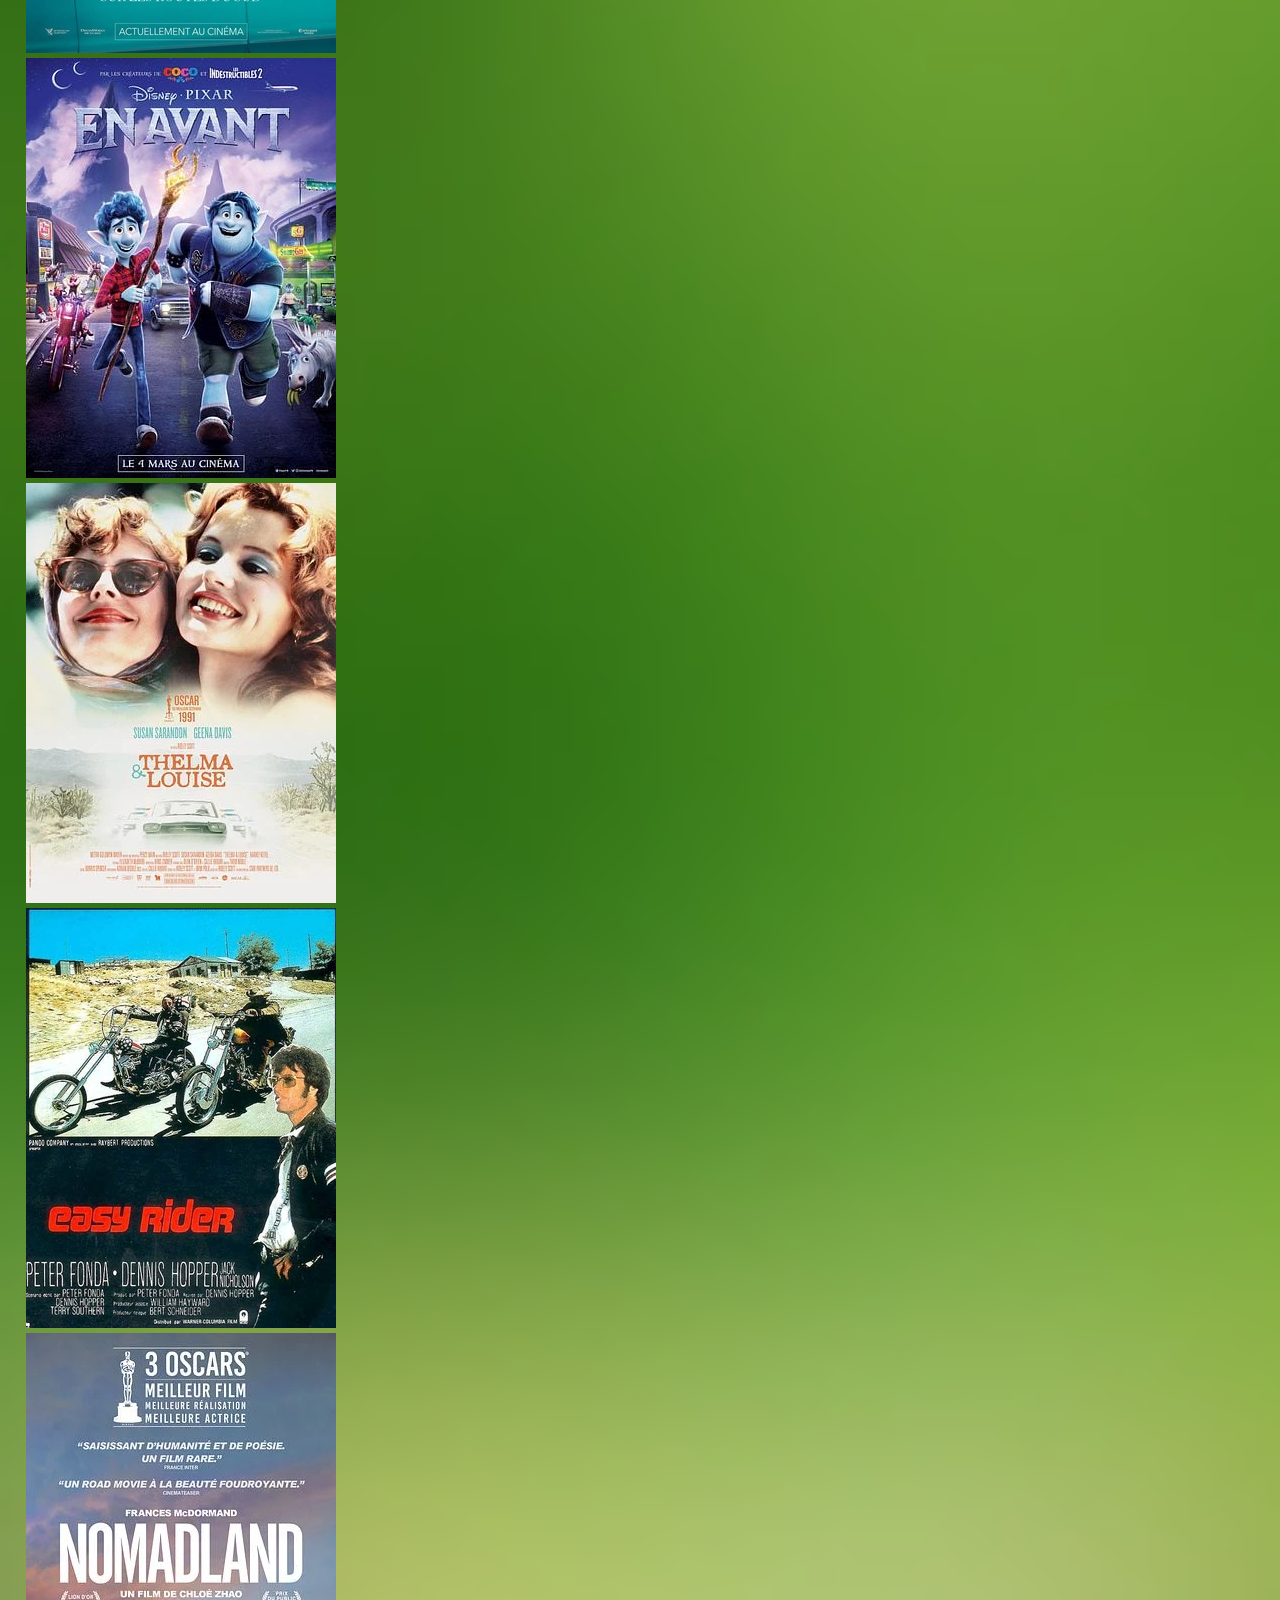
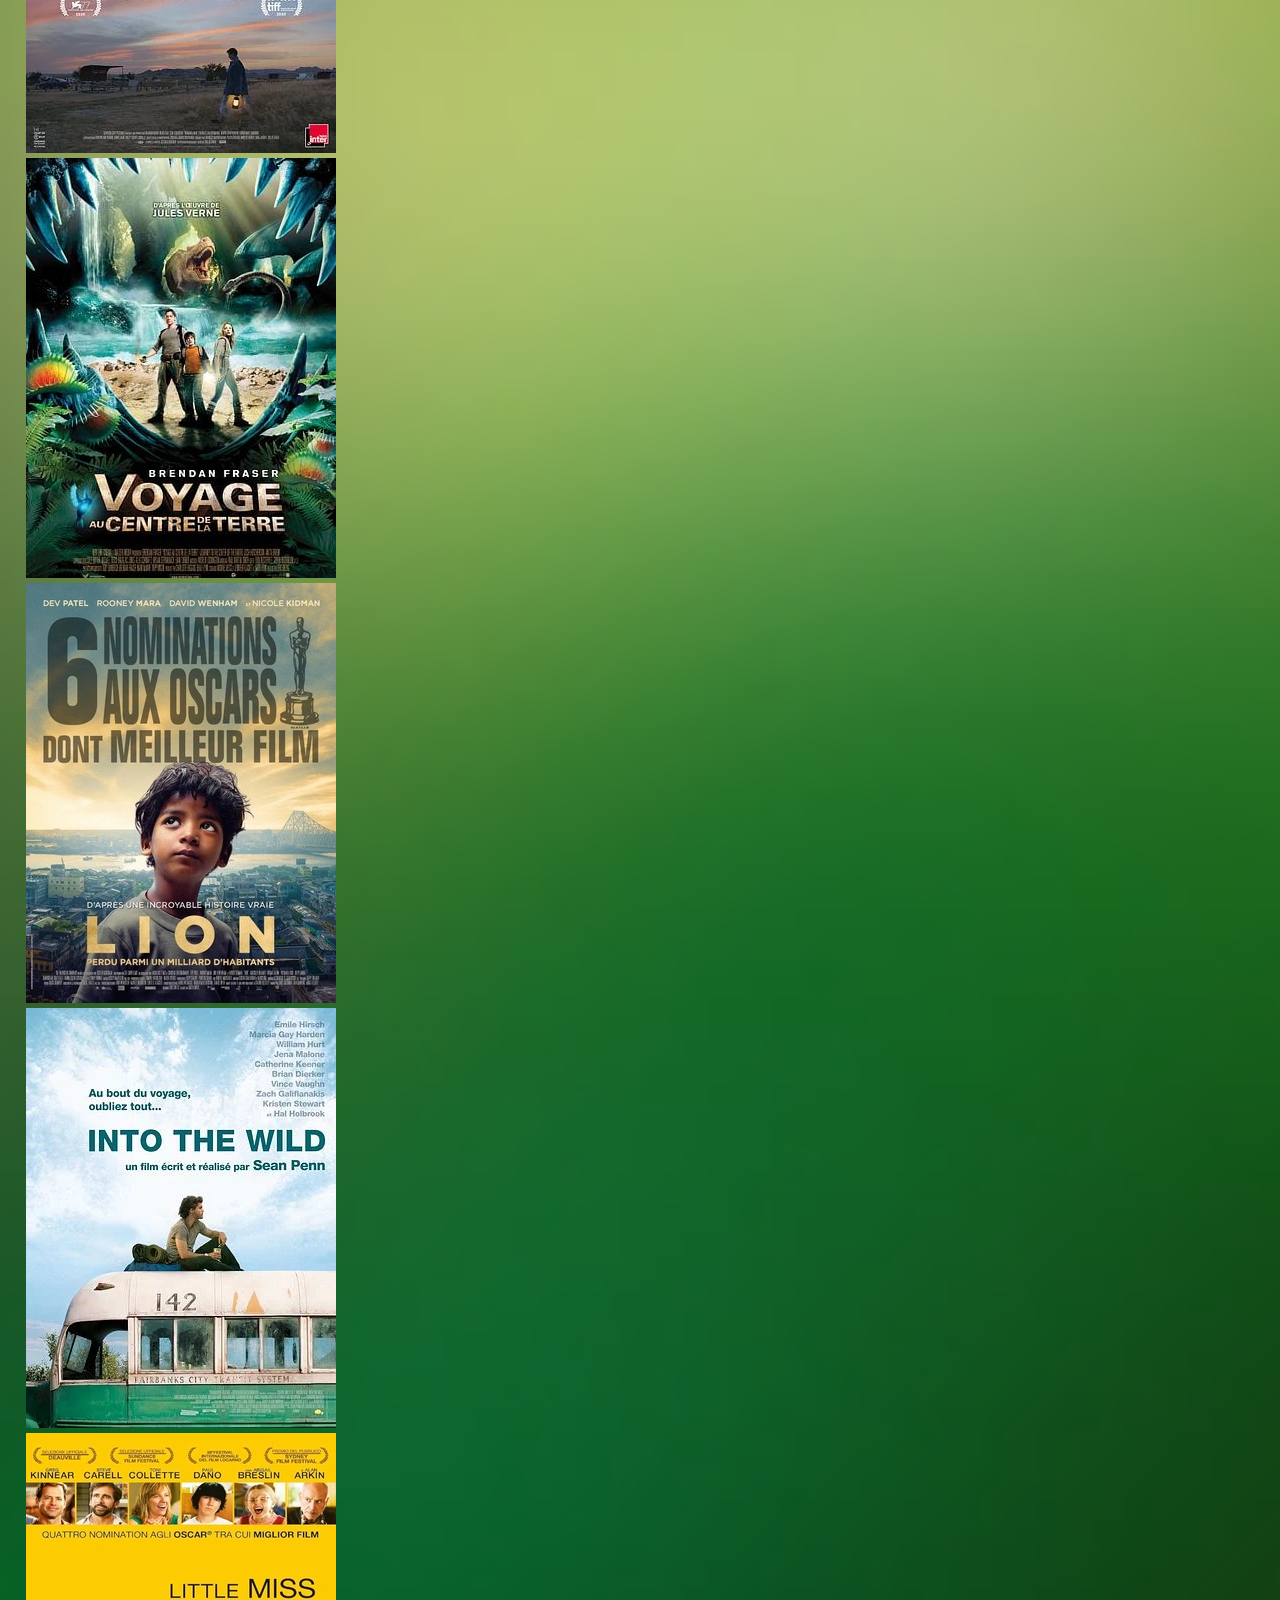
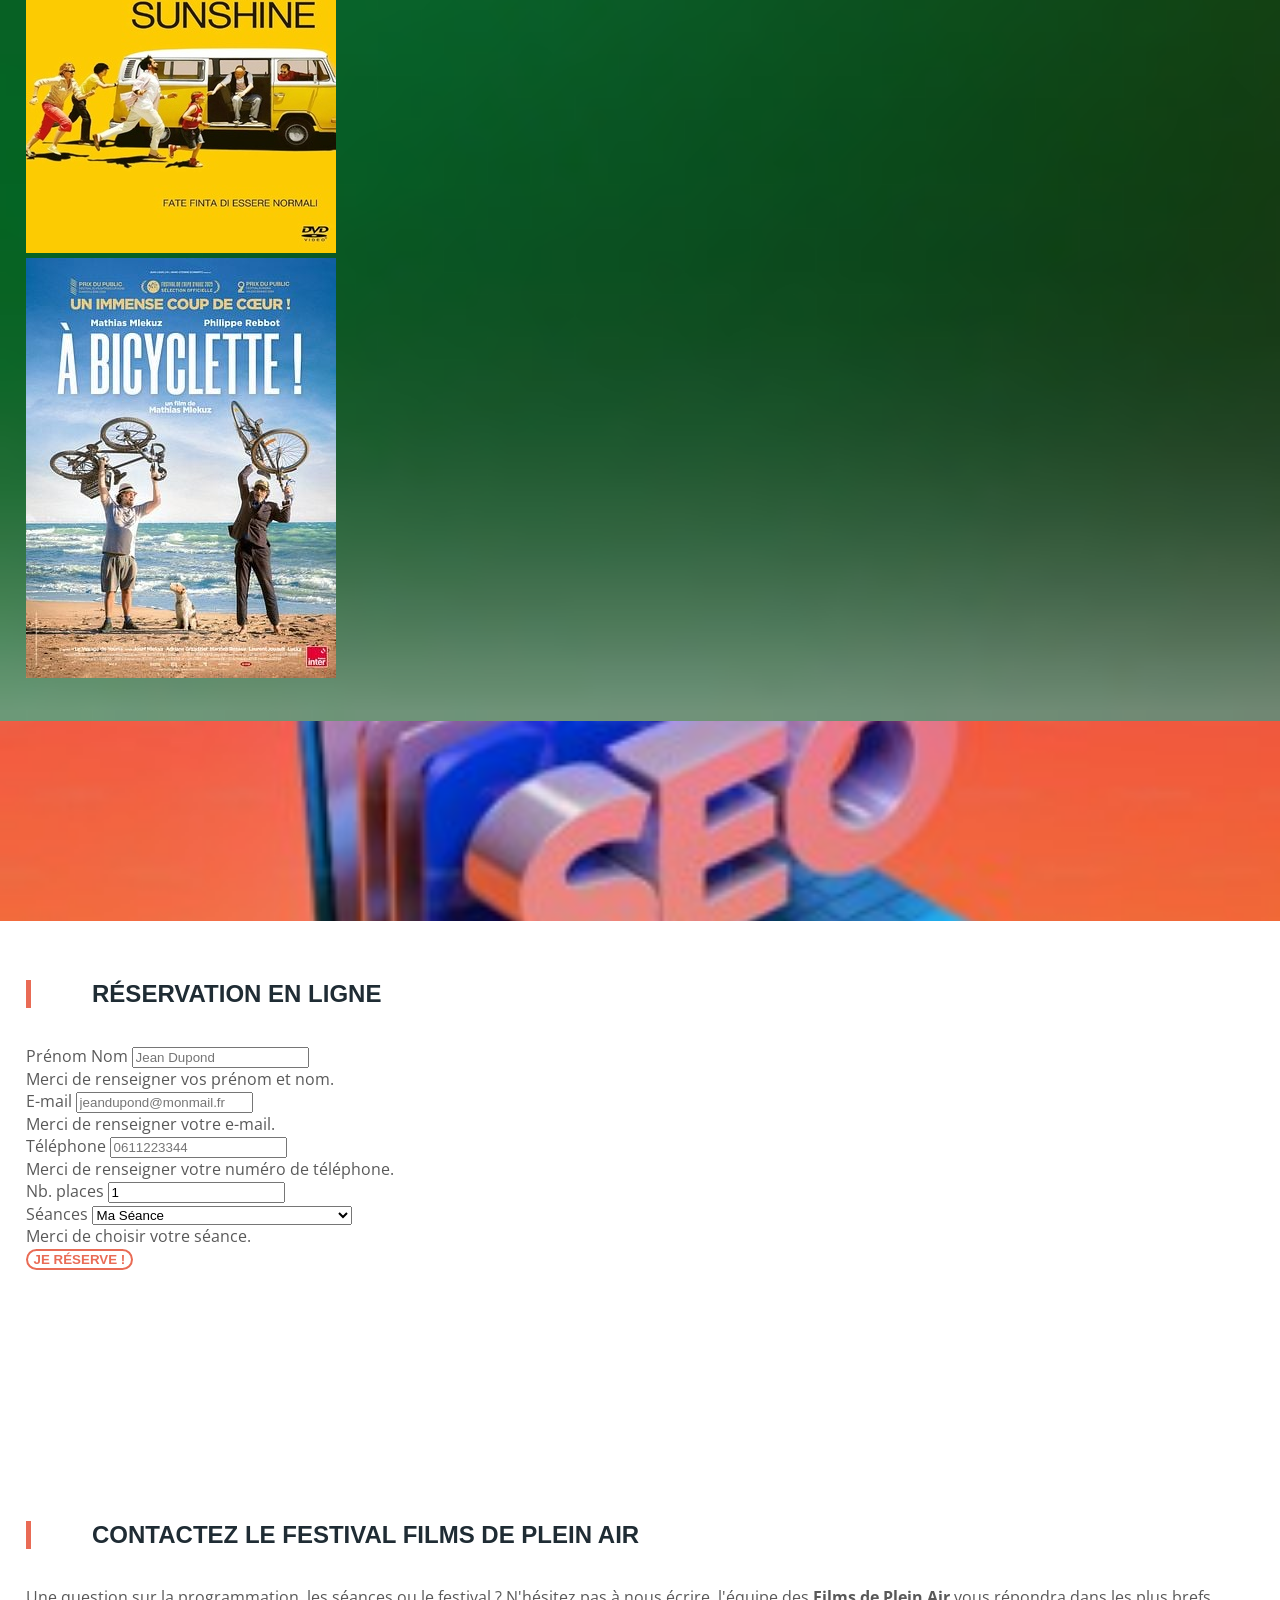
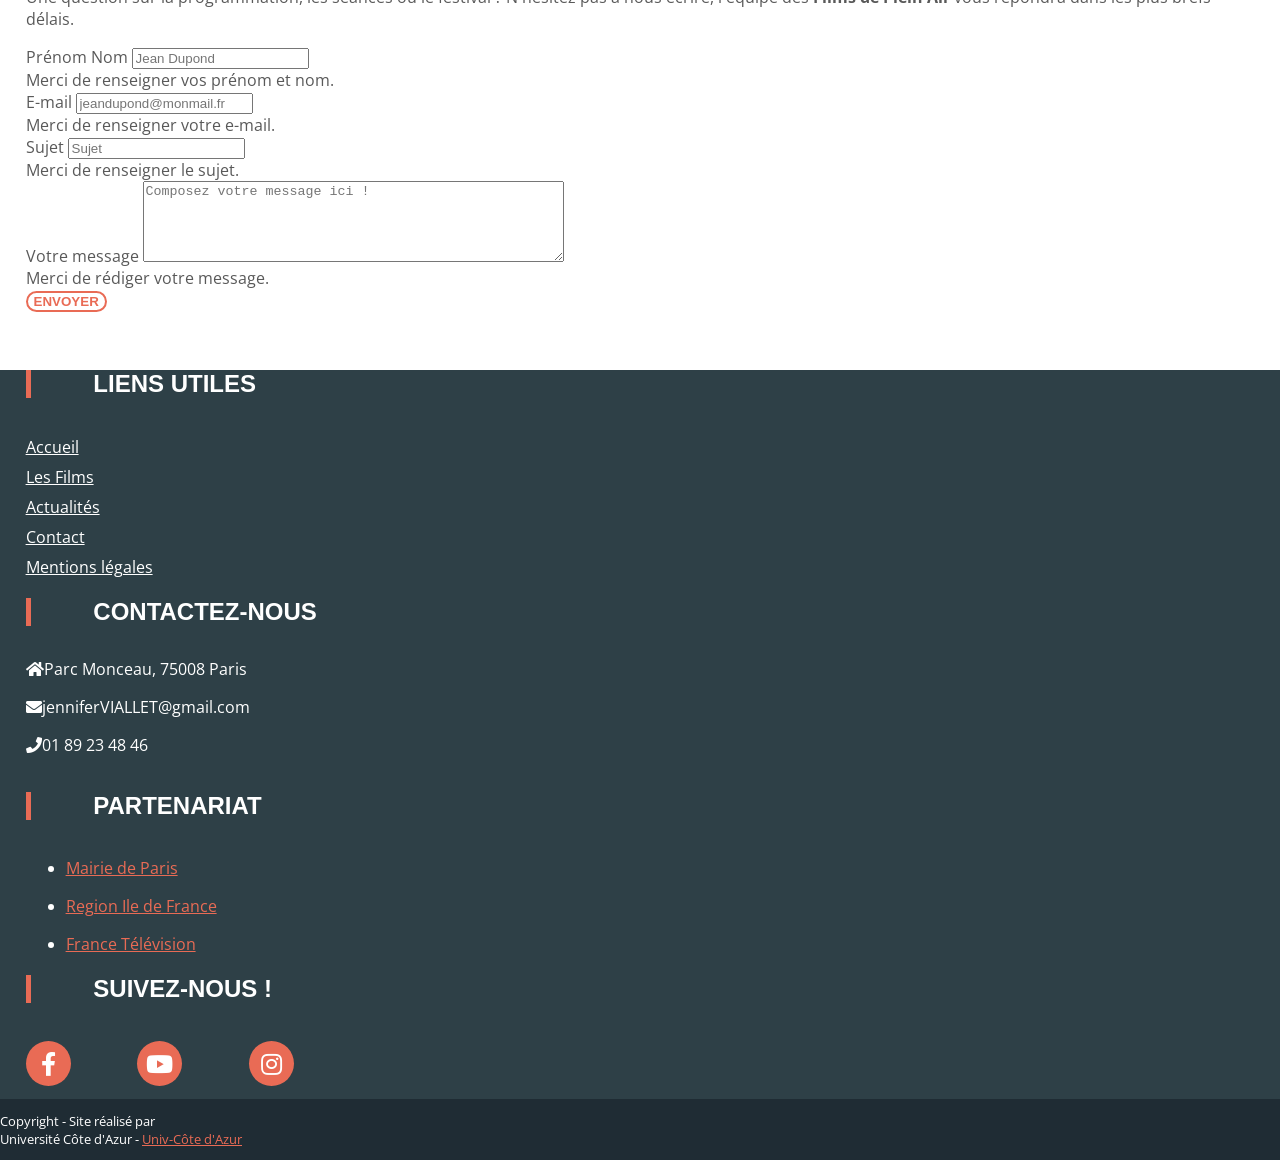
==== commit 240c9ec2: "Add files via upload" ====
--- a/index.html
+++ b/index.html
@@ -1,3 +1,4 @@
+
 <!DOCTYPE html>
 <html>
 	<head>
@@ -83,7 +84,7 @@
 						<!--<img src="images/01-welcomeAside.jpg" class="img-fluid" alt="Films en plein air">-->
 					</aside>
 					<article class="col-lg-6">
-						<p>Festival des Films de Plein Air</p>
+						<h1>Festival de Films de Plein Air</h1>
 						<div class="date">
 							<span>du 5 au 7 août</span>
 							<span class="textshadow">2026</span>
@@ -102,7 +103,7 @@
     <div class="container">
         <div class="row">
             <article class="col-lg-6">
-                <h2 id="about">Le Festival des Films de Plein Air au Parc Monceau</h2>
+                <h2 id="about">Le Festival de Films de Plein Air au Parc Monceau</h2>
                 <p>
                     Chaque année au cœur de Paris, l'association <strong>Les Films de Plein Air</strong> 
                     vous invite à vivre une expérience cinématographique unique en plein air. 
@@ -151,41 +152,41 @@
 
 					<div class="col-12"><h2 id="movie">Les Films</h2></div>
 					<div class="col-sm-4 col-md-3 col-lg-2 mb-3">
-						<a href="films.html#01film" class="hoverImg" ><img src="images/01-films.jpg" class="img-fluid" alt="affiche film"></a>
+						<a href="films.html#01film" class="hoverImg" ><img src="images/01-films.jpg" class="img-fluid" alt="Affiche du film Sur Les Chemins Noirs"></a>
 						
 					</div>
 					<div class="col-sm-4 col-md-3 col-lg-2 mb-3">
-						<a href="films.html#02film"><img src="images/02-films.jpg" class="img-fluid" alt=""></a>
+						<a href="films.html#02film"><img src="images/02-films.jpg" class="img-fluid" alt="Affiche du film Le Voyage des Chihiro"></a>
 					</div>
 					<div class="col-sm-4 col-md-3 col-lg-2 mb-3">
-						<a href="films.html#03film"><img src="images/03-films.jpg" class="img-fluid" alt=""></a>
+						<a href="films.html#03film"><img src="images/03-films.jpg" class="img-fluid" alt="Affiche du film Green Book"></a>
 					</div>
 					<div class="col-sm-4 col-md-3 col-lg-2 mb-3">
-						<a href="films.html#04film"><img src="images/04-films.jpg" class="img-fluid" alt=""></a>
-					</div>
-					<div class="col-12 col-sm-4 col-md-3 col-lg-2 mb-3">
-						<a href="films.html#05film"><img src="images/05-films.jpg" class="img-fluid" alt=""></a>
-					</div>
-					<div class="col-12 col-sm-4 col-md-3 col-lg-2 mb-3">
-						<a href="films.html#06film"><img src="images/06-films.jpg" class="img-fluid" alt=""></a>
-					</div>
-					<div class="col-12 col-sm-4 col-md-3 col-lg-2 mb-3">
-						<a href="films.html#07film"><img src="images/07-films.jpg" class="img-fluid" alt=""></a>
-					</div>
-					<div class="col-12 col-sm-4 col-md-3 col-lg-2 mb-3">
-						<a href="films.html#08film"><img src="images/08-films.jpg" class="img-fluid" alt=""></a>
-					</div>
-					<div class="col-12 col-sm-4 col-md-3 col-lg-2 mb-3">
-						<a href="films.html#09film"><img src="images/09-films.jpg"class="img-fluid" alt=""></a>
-					</div>
-					<div class="col-12 col-sm-4 col-md-3 col-lg-2 mb-3">
-						<a href="films.html#10film"><img src="images/10-films.jpg" class="img-fluid" alt=""></a>
-					</div>
-					<div class="col-12 col-sm-4 col-md-3 col-lg-2 mb-3">
-						<a href="films.html#11film"><img src="images/11-films.jpg"class="img-fluid" alt=""></a>
-					</div>
-					<div class="col-12 col-sm-4 col-md-3 col-lg-2 mb-3">
-						<a href="films.html#12film"><img src="images/12-films.jpg" class="img-fluid" alt=""></a>
+						<a href="films.html#04film"><img src="images/04-films.jpg" class="img-fluid" alt="Affiche du film En Avant"></a>
+					</div>
+					<div class="col-12 col-sm-4 col-md-3 col-lg-2 mb-3">
+						<a href="films.html#05film"><img src="images/05-films.jpg" class="img-fluid" alt="Affiche du film Thelma et Louise"></a>
+					</div>
+					<div class="col-12 col-sm-4 col-md-3 col-lg-2 mb-3">
+						<a href="films.html#06film"><img src="images/06-films.jpg" class="img-fluid" alt="Affiche du film Easy Rider"></a>
+					</div>
+					<div class="col-12 col-sm-4 col-md-3 col-lg-2 mb-3">
+						<a href="films.html#07film"><img src="images/07-films.jpg" class="img-fluid" alt="Affiche du film Nomadland"></a>
+					</div>
+					<div class="col-12 col-sm-4 col-md-3 col-lg-2 mb-3">
+						<a href="films.html#08film"><img src="images/08-films.jpg" class="img-fluid" alt="Affiche du film Voyage au Centre de la Terre"></a>
+					</div>
+					<div class="col-12 col-sm-4 col-md-3 col-lg-2 mb-3">
+						<a href="films.html#09film"><img src="images/09-films.jpg"class="img-fluid" alt="Affiche du film Lion"></a>
+					</div>
+					<div class="col-12 col-sm-4 col-md-3 col-lg-2 mb-3">
+						<a href="films.html#10film"><img src="images/10-films.jpg" class="img-fluid" alt="Affiche du film Into the Wild"></a>
+					</div>
+					<div class="col-12 col-sm-4 col-md-3 col-lg-2 mb-3">
+						<a href="films.html#11film"><img src="images/11-films.jpg"class="img-fluid" alt="Affiche du film Little Miss Sunshine"></a>
+					</div>
+					<div class="col-12 col-sm-4 col-md-3 col-lg-2 mb-3">
+						<a href="films.html#12film"><img src="images/12-films.jpg" class="img-fluid" alt="Affiche du film À Bicyclette"></a>
 					</div>
 				</div>
 			</div>
@@ -231,25 +232,23 @@
 								<label for="seance">Séances</label>
 								<select class="form-control" required name="seance" id="seance">
 										<option value="" selected disabled>Ma Séance</option>
-									<optgroup label="Date 1">
-										<option value="Heure 1">Heure - Film</option>
-										<option value="Heure 2">Heure - Film</option>
-										<option value="Heure 3">Heure - Film</option>
+									<optgroup label="5 août">
+										<option value="Heure 1">18h00 - Sur Les Chemins Noirs</option>
+										<option value="Heure 2">20hOO - Le Voyage de Chihiro</option>
+										<option value="Heure 3">22h00 - Green Book</option>
 									</optgroup>
-									<optgroup label="Date 2">
-										<option value="Heure 1">Heure - Film</option>
-										<option value="Heure 2">Heure - Film</option>
-										<option value="Heure 3">Heure - Film</option>
+									<optgroup label="6 août">
+										<option value="Heure 1">18h00 - En Avant</option>
+										<option value="Heure 2">20h00 - Thelma & Louise</option>
+										<option value="Heure 4">20h30 - Nomadland</option>
+										<option value="Heure 3">22h00 - Easy Rider</option>
+										<option value="Heure 5">22h30 - Voyage au Centre de la Terre</option>
+										<option value="Heure 6">23h00 - Lion</option>
 									</optgroup>
-									<optgroup label="Date 3">
-										<option value="Heure 1">Heure - Film</option>
-										<option value="Heure 2">Heure - Film</option>
-										<option value="Heure 3">Heure - Film</option>
-									</optgroup>
-									<optgroup label="Date 4">
-										<option value="Heure 1">Heure - Film</option>
-										<option value="Heure 2">Heure - Film</option>
-										<option value="Heure 3">Heure - Film</option>
+									<optgroup label="7 août">
+										<option value="Heure 1">18h00 - Into the Wild</option>
+										<option value="Heure 2">20h30 - Little Miss Sunshine</option>
+										<option value="Heure 3">22h30 - À Bicyclette</option>
 									</optgroup>
 								</select>
 								<div class="invalid-tooltip">
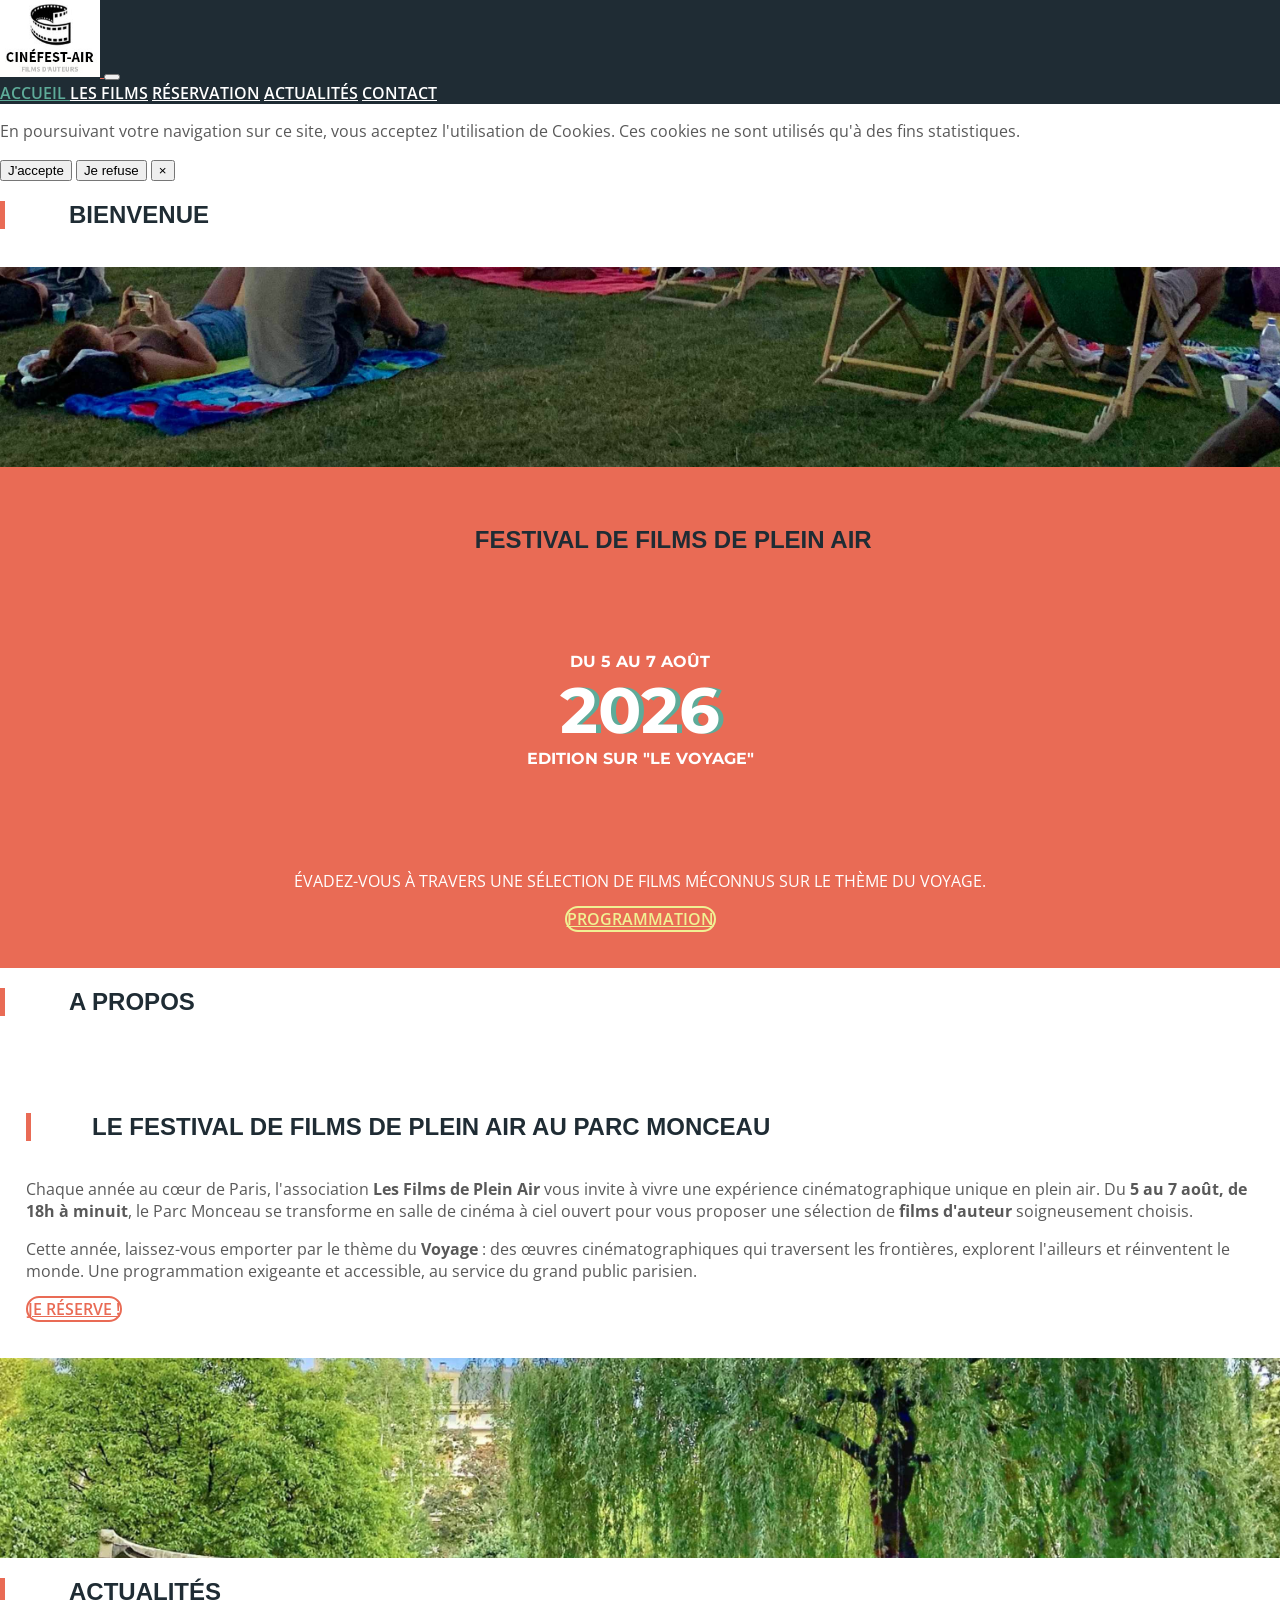
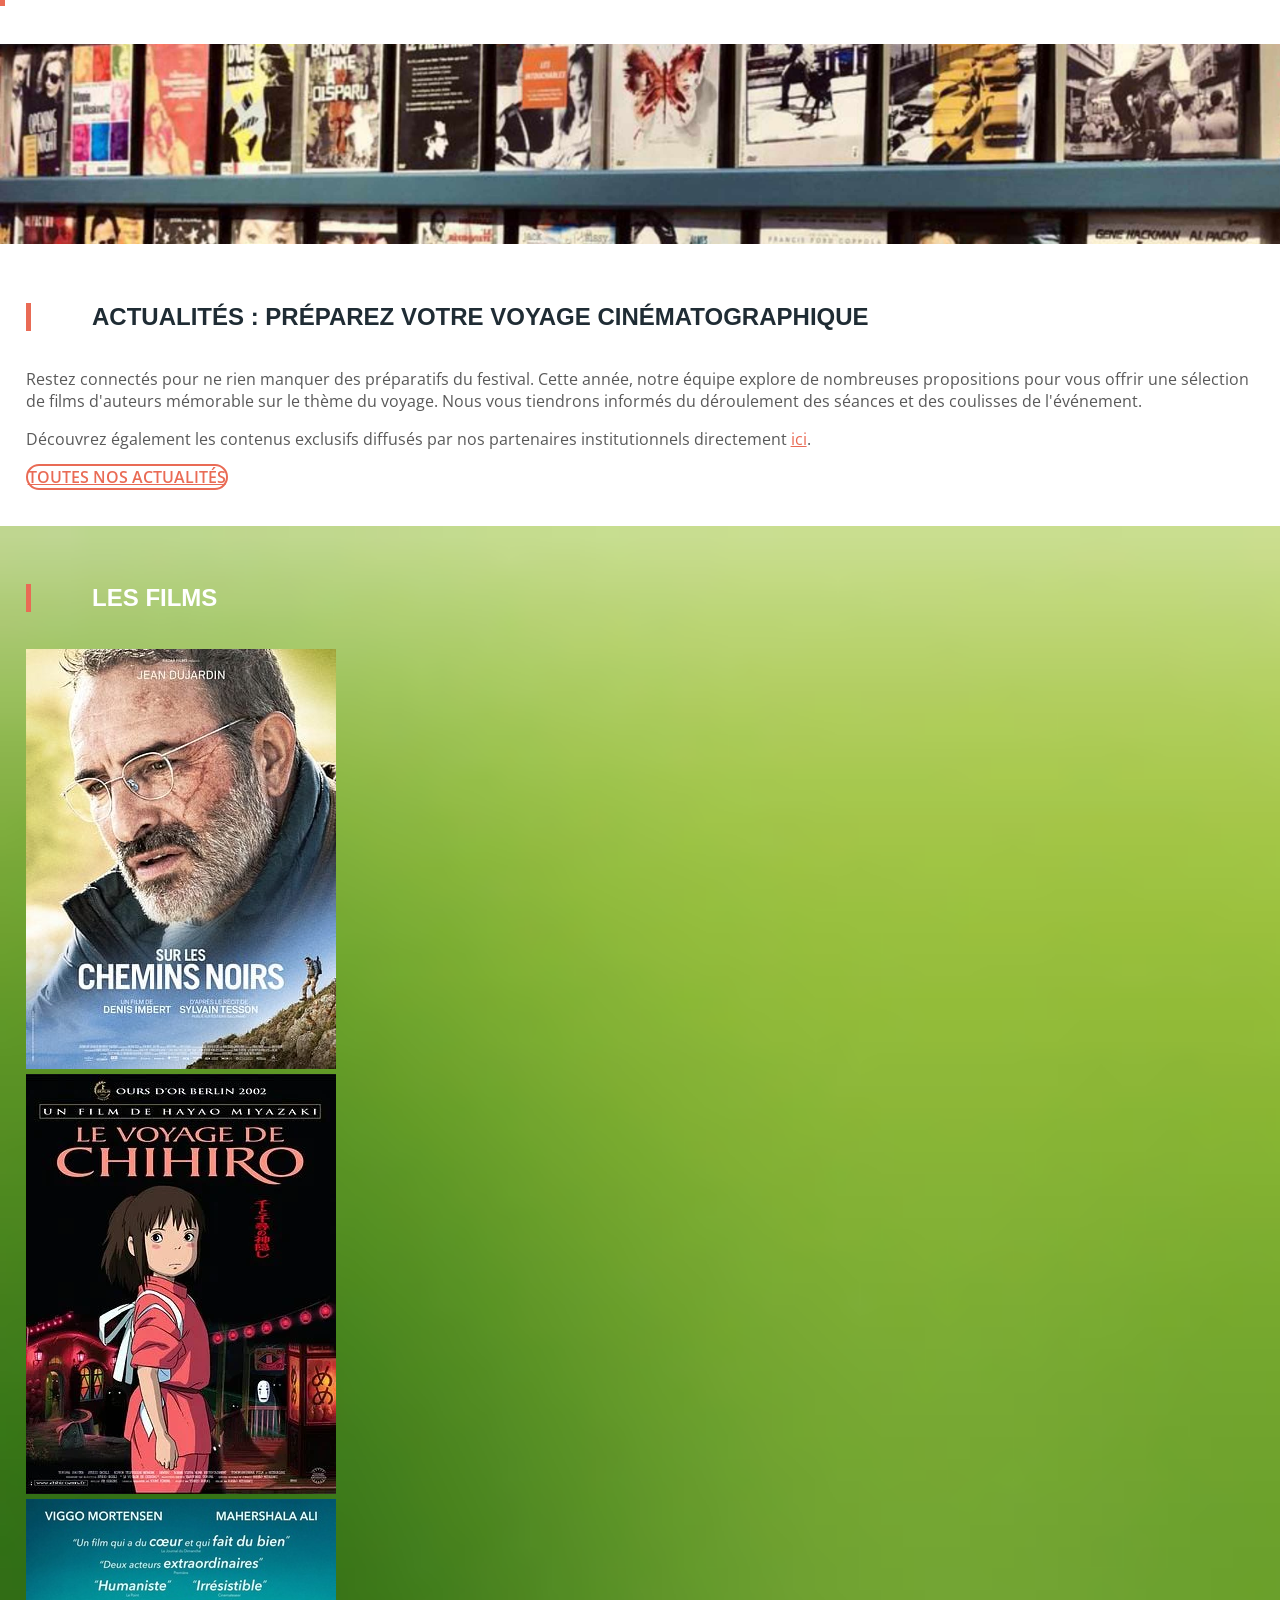
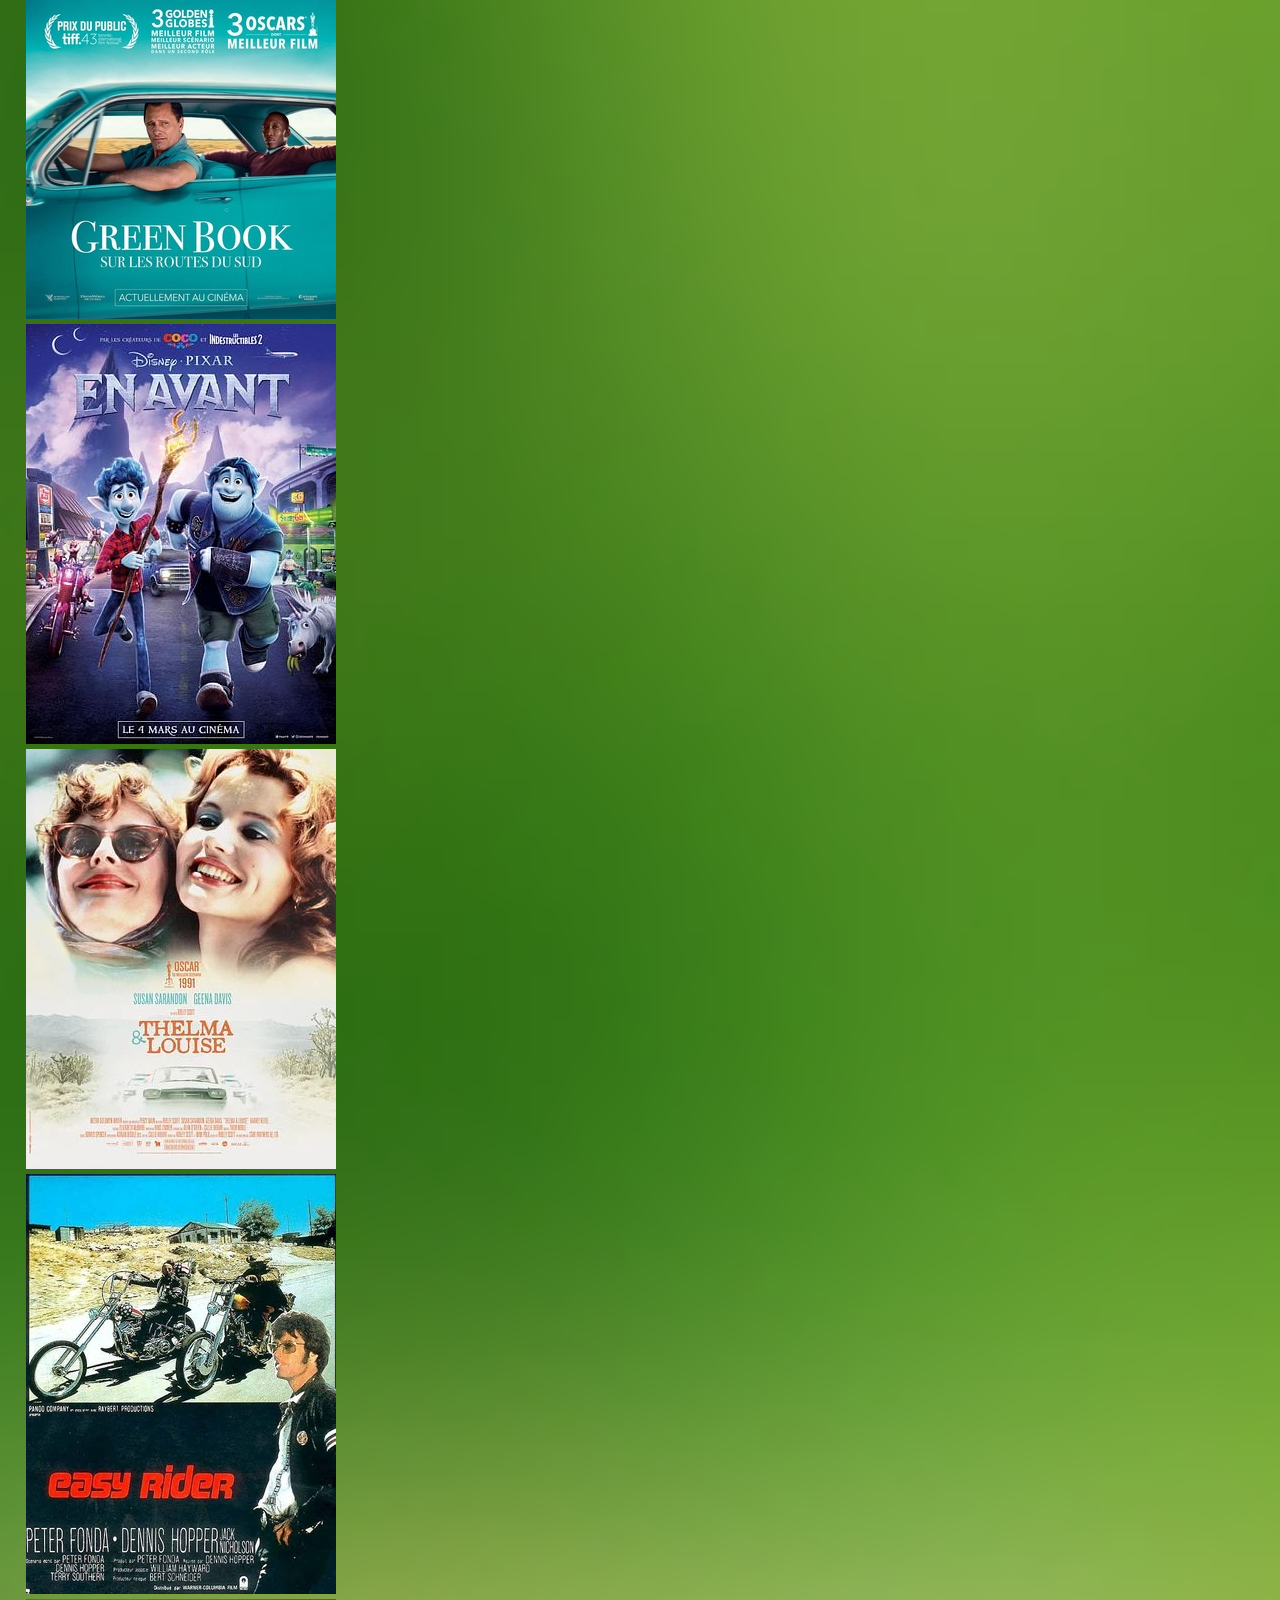
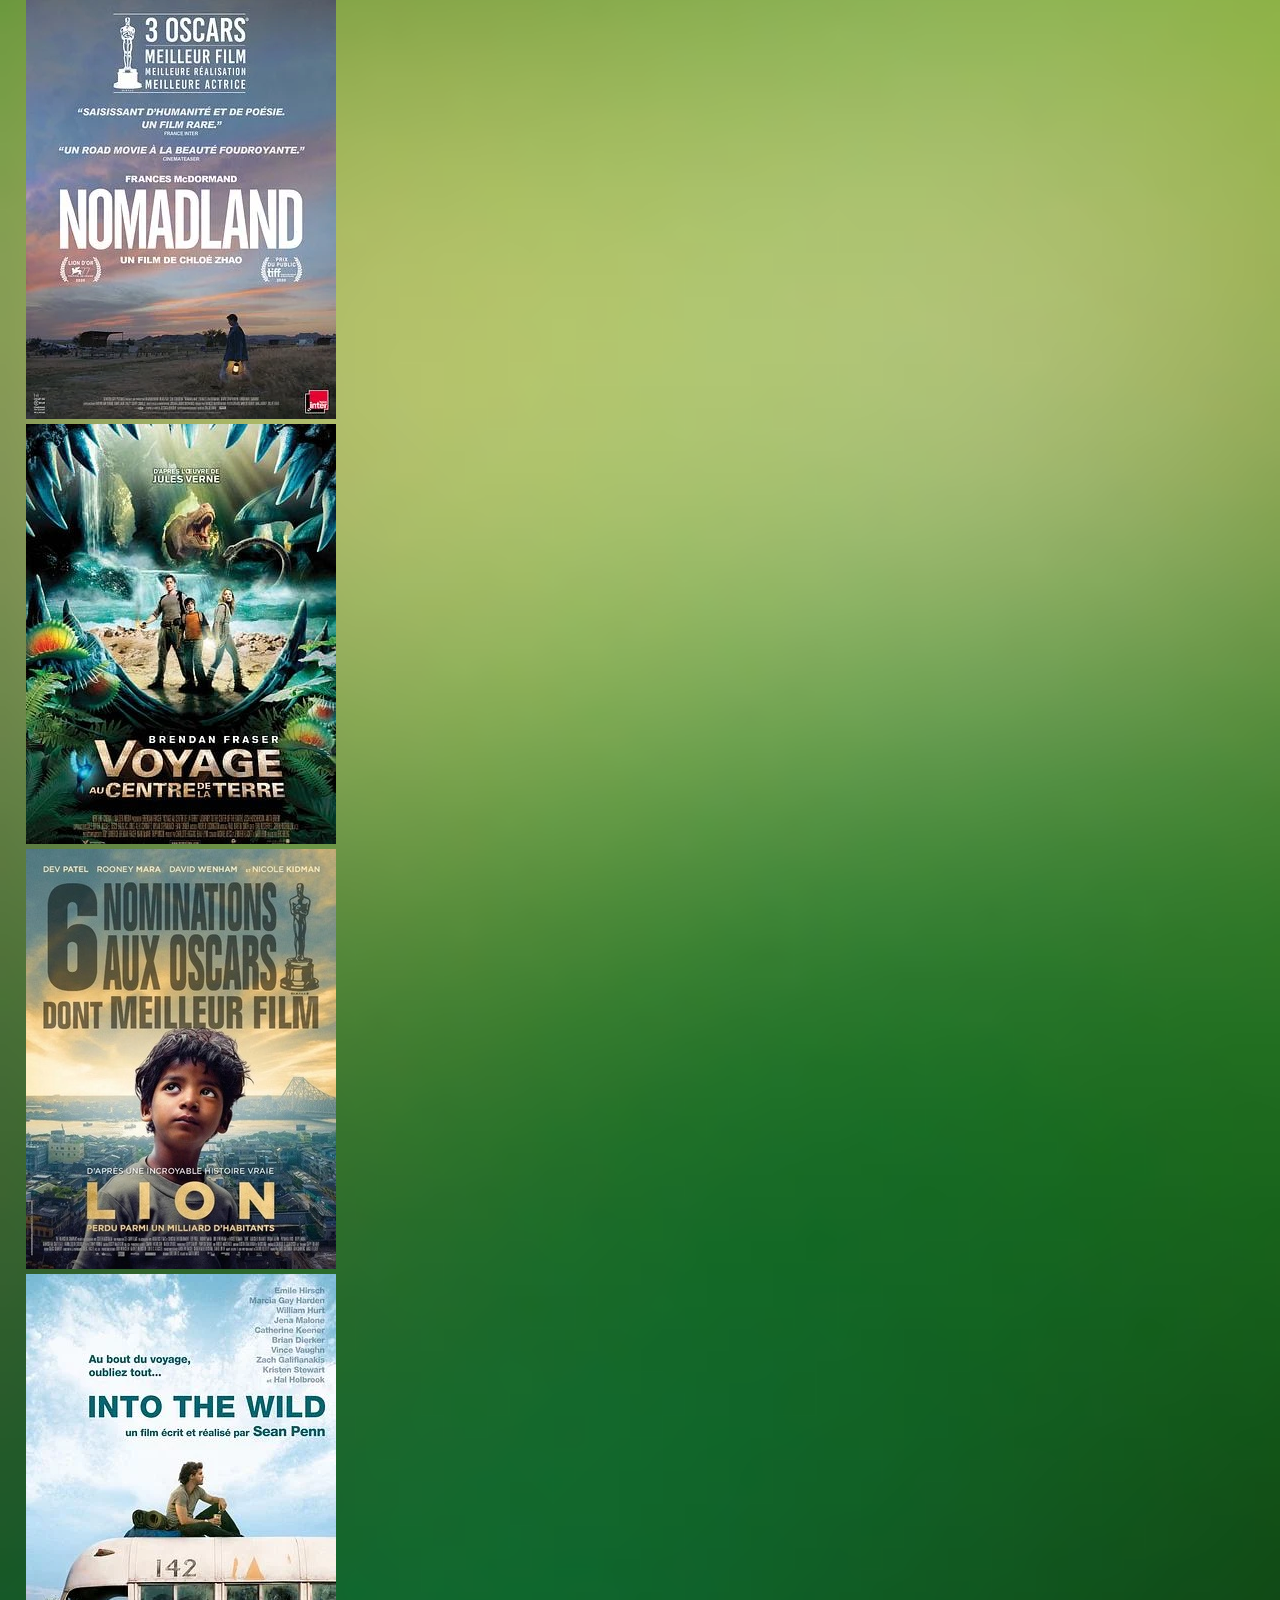
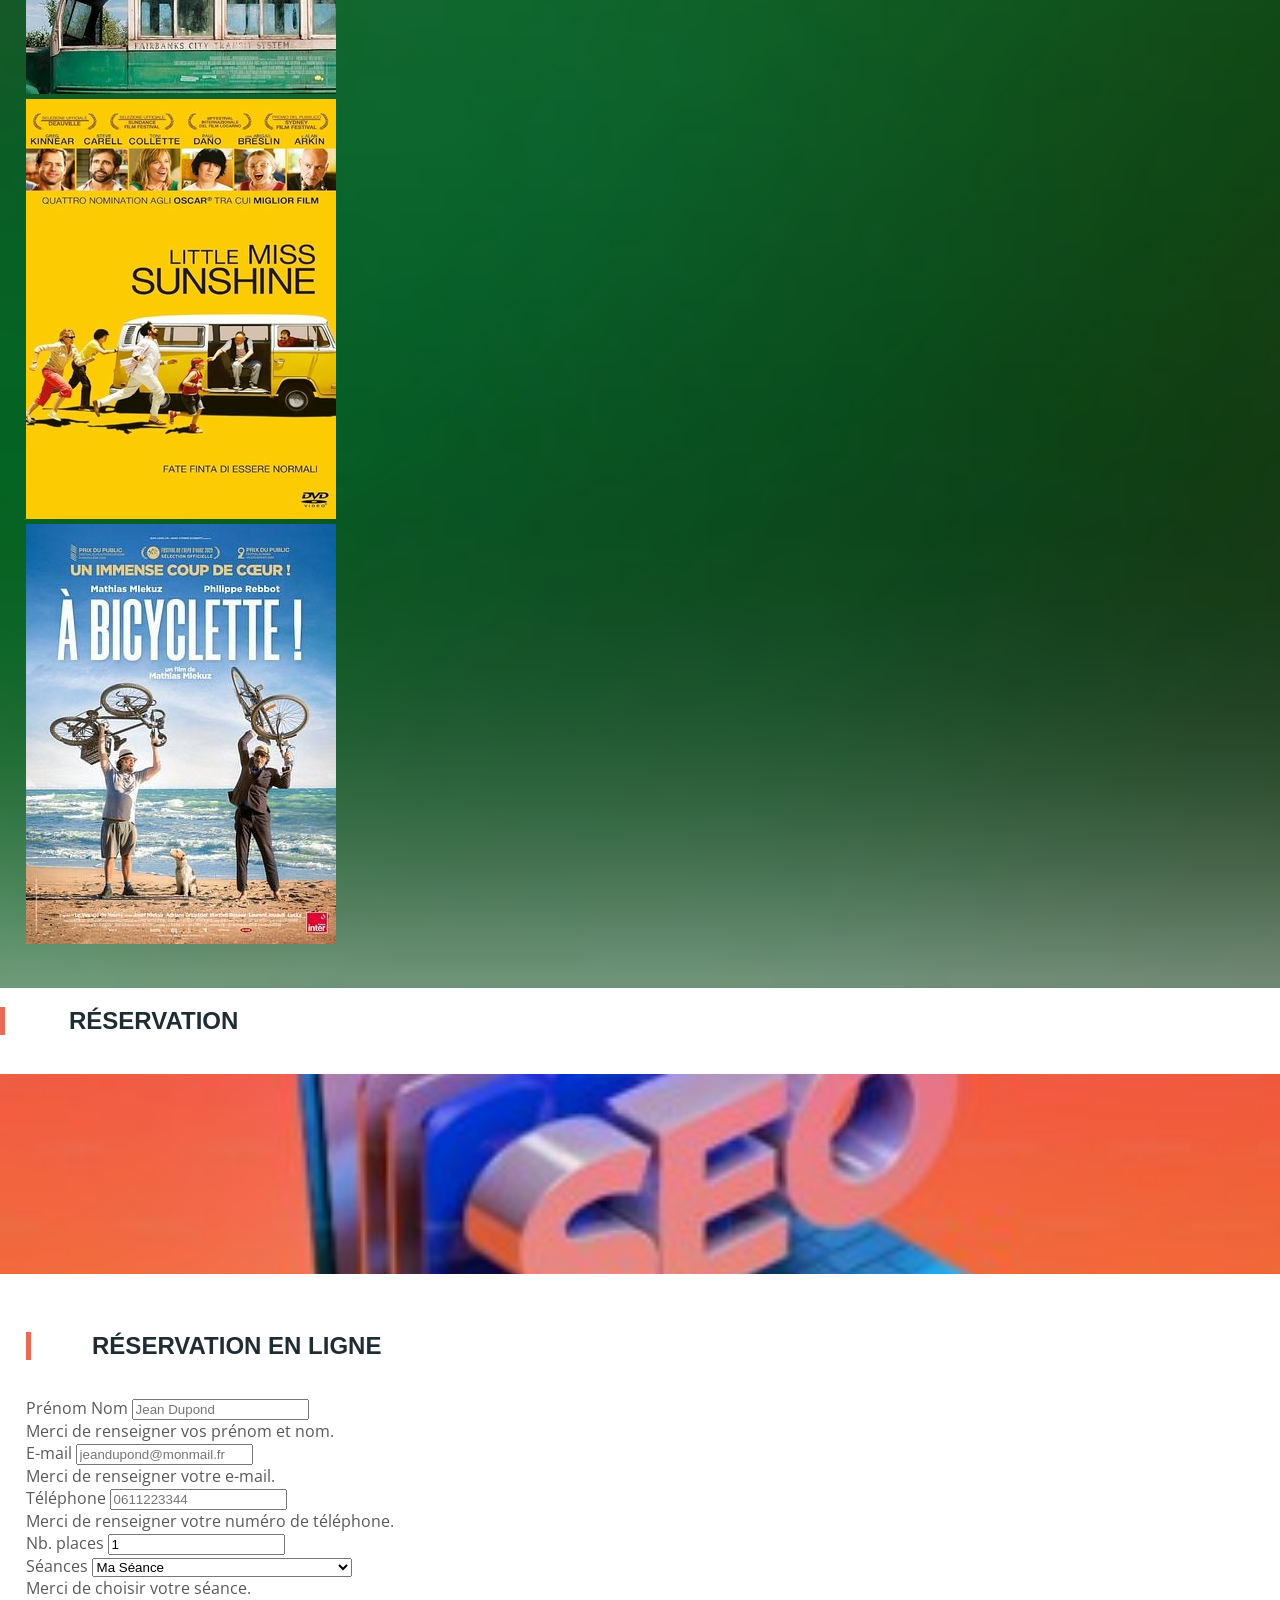
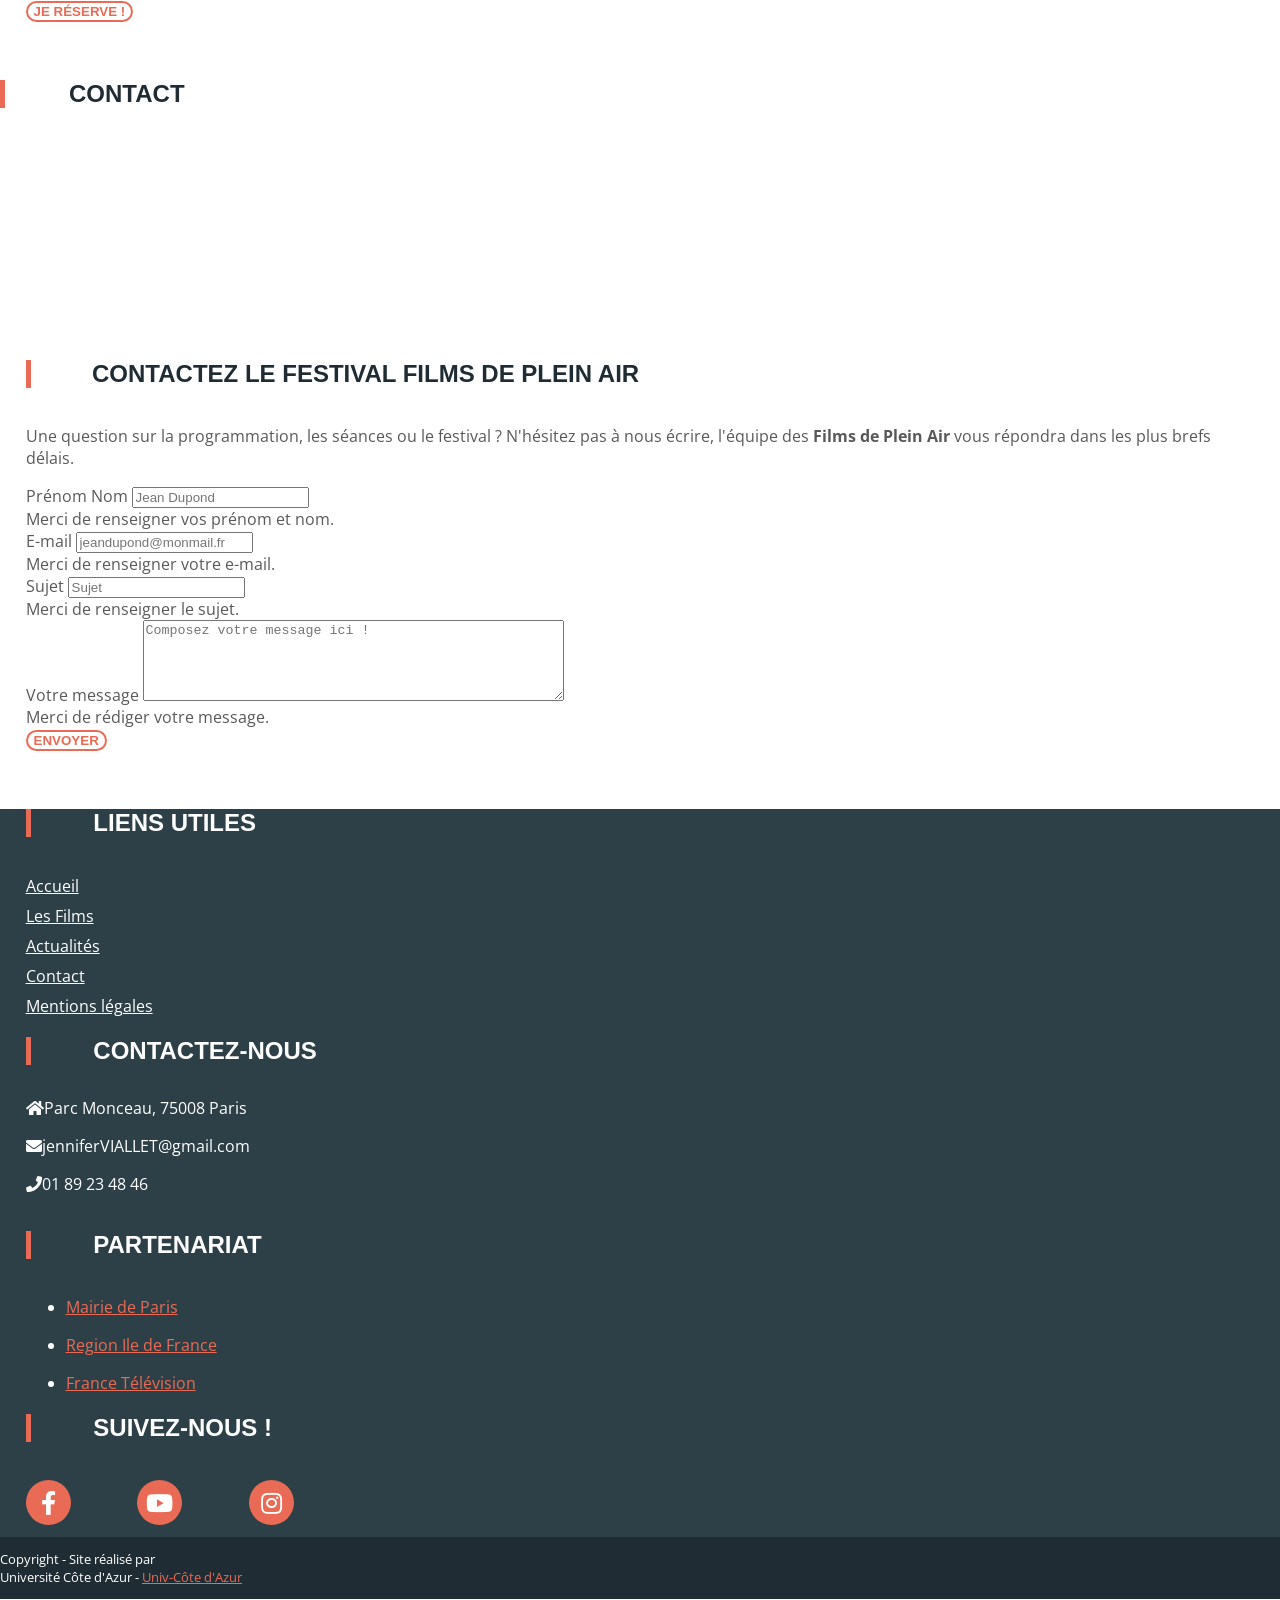
==== commit cf1c6590: "Add files via upload" ====
--- a/index.html
+++ b/index.html
@@ -1,6 +1,6 @@
 
 <!DOCTYPE html>
-<html>
+<html lang="fr">
 	<head>
 		<title>Festival des Films de Plein Air 2026 : Cinéma d'auteur au Parc Monceau</title>  <!--Ajout d'un titre d'onglet cohérent pour le site -->
 		
@@ -10,14 +10,14 @@
 		<meta name="description" content="Découvrez le Festival des Films de Plein Air au Parc Monceau du 5 au 7 août. Une sélection de films d'auteur sur le thème du voyage à Paris, de 18h à minuit. Entrez dans l'aventure !">
 		
 		<!--Open graph data-->
-		<meta property="og:title" content="Festival des Films de Plein Air : Le Voyage au Parc Monceau"/> <!--Ajout  -->
-		<meta property="og:type" content="website"/>
-		<meta property="og:url" content="https://louisfaggion.github.io/Projet_SEO/index.html"/>
-		<meta property="og:image" content="https://louisfaggion.github.io/Projet_SEO/images/logo.jpg"/>
-		<meta property="og:description" content="Du 5 au 7 août, évadez-vous au Parc Monceau avec le Festival des Films de Plein Air. Une sélection unique de films d'auteur sur le thème du Voyage. Entrée libre de 18h à minuit."/>
+		<meta property="og:title" content="Festival des Films de Plein Air : Le Voyage au Parc Monceau">
+		<meta property="og:type" content="website">
+		<meta property="og:url" content="https://louisfaggion.github.io/Projet_SEO/index.html">
+		<meta property="og:image" content="https://louisfaggion.github.io/Projet_SEO/images/logo.jpg">
+		<meta property="og:description" content="Du 5 au 7 août, évadez-vous au Parc Monceau avec le Festival des Films de Plein Air. Une sélection unique de films d'auteur sur le thème du Voyage. Entrée libre de 18h à minuit.">
 
 		<!--fonts-->
-		<link href="https://fonts.googleapis.com/css?family=Montserrat:400,700|Open+Sans:400,600,700" rel="stylesheet">
+		<link href="https://fonts.googleapis.com/css?family=Montserrat:400,700%7COpen+Sans:400,600,700" rel="stylesheet">
 		<!--CSS-->
 		<link rel="stylesheet" href="css/bootstrap.css">
 		<!--<link rel="stylesheet" href="css/style.css">-->
@@ -41,7 +41,7 @@
 		<!--00.header-->
 		<nav class="navbar sticky-top navbar-expand-lg navbar-dark maNav">
 			<a class="navbar-brand" href="#">
-				<img src="images/logo.jpg" width="100"/>
+				<img src="images/logo.jpg" width="100" alt="logo du site">
 			</a>
 			<button class="navbar-toggler" type="button" data-toggle="collapse" data-target="#navbarNavAltMarkup" aria-controls="navbarNavAltMarkup" aria-expanded="false" aria-label="Toggle navigation">
 				<span class="navbar-toggler-icon"></span>
@@ -77,6 +77,7 @@
 		<!--Modal cookie-->
 		<!--01.accueil-->
 		<section class="container-fluid welcome">
+			<h2 class="visually-hidden">Bienvenue</h2>
 			<div class="container">
 				<div class="row">
 					<aside class="col-lg-6">
@@ -84,7 +85,7 @@
 						<!--<img src="images/01-welcomeAside.jpg" class="img-fluid" alt="Films en plein air">-->
 					</aside>
 					<article class="col-lg-6">
-						<h1>Festival de Films de Plein Air</h1>
+						<h2>Festival de Films de Plein Air</h2>
 						<div class="date">
 							<span>du 5 au 7 août</span>
 							<span class="textshadow">2026</span>
@@ -100,6 +101,7 @@
 
 		<!--02.à propos-->
 <section class="container-fluid about">
+	<h2 class="visually-hidden">A propos</h2>
     <div class="container">
         <div class="row">
             <article class="col-lg-6">
@@ -127,7 +129,8 @@
 		<!--end à propos-->
 
 		<!--03.actualité-->
-		<section class="container-fluid news">
+<section class="container-fluid news">
+	<h2 class="visually-hidden">Actualités</h2>
     <div class="container">
         <div class="row">
             <aside class="col-lg-6"></aside>
@@ -177,13 +180,13 @@
 						<a href="films.html#08film"><img src="images/08-films.jpg" class="img-fluid" alt="Affiche du film Voyage au Centre de la Terre"></a>
 					</div>
 					<div class="col-12 col-sm-4 col-md-3 col-lg-2 mb-3">
-						<a href="films.html#09film"><img src="images/09-films.jpg"class="img-fluid" alt="Affiche du film Lion"></a>
+						<a href="films.html#09film"><img src="images/09-films.jpg" class="img-fluid" alt="Affiche du film Lion"></a>
 					</div>
 					<div class="col-12 col-sm-4 col-md-3 col-lg-2 mb-3">
 						<a href="films.html#10film"><img src="images/10-films.jpg" class="img-fluid" alt="Affiche du film Into the Wild"></a>
 					</div>
 					<div class="col-12 col-sm-4 col-md-3 col-lg-2 mb-3">
-						<a href="films.html#11film"><img src="images/11-films.jpg"class="img-fluid" alt="Affiche du film Little Miss Sunshine"></a>
+						<a href="films.html#11film"><img src="images/11-films.jpg" class="img-fluid" alt="Affiche du film Little Miss Sunshine"></a>
 					</div>
 					<div class="col-12 col-sm-4 col-md-3 col-lg-2 mb-3">
 						<a href="films.html#12film"><img src="images/12-films.jpg" class="img-fluid" alt="Affiche du film À Bicyclette"></a>
@@ -195,6 +198,7 @@
 
 		<!--05.réservation-->
 		<section class="container-fluid booking">
+		<h2 class="visually-hidden">Réservation</h2>
 			<div class="container">
 				<div class="row">
 					<aside class="col-lg-6">
@@ -204,22 +208,22 @@
 						<h2 id="booking">Réservation en ligne</h2>
 						<form class="needs-validation" novalidate id="bookingValidation">				
 							<div class="form-group">
-								<label for="nom">Prénom Nom</label>
-								<input class="form-control" required type="text" name="nom" id="nom" placeholder="Jean Dupond" />
+								<label for="nom_reservation">Prénom Nom</label>
+								<input class="form-control" required type="text" name="nom" id="nom_reservation" placeholder="Jean Dupond">
 								<div class="invalid-tooltip">
 									Merci de renseigner vos prénom et nom.
 								</div>
 							</div>
 							<div class="form-group">
-								<label for="mail">E-mail</label>
-								<input class="form-control" required type="email" name="mail" id="mail" placeholder="jeandupond@monmail.fr" />
+								<label for="mail_reservation">E-mail</label>
+								<input class="form-control" required type="email" name="mail" id="mail_reservation" placeholder="jeandupond@monmail.fr">
 								<div class="invalid-tooltip">
 									Merci de renseigner votre e-mail.
 								</div>
 							</div>
 							<div class="form-group">
 								<label for="phone">Téléphone</label>
-								<input class="form-control" required type="tel" name="phone" id="phone" placeholder="0611223344" />
+								<input class="form-control" required type="tel" name="phone" id="phone" placeholder="0611223344">
 								<div class="invalid-tooltip">
 									Merci de renseigner votre numéro de téléphone.
 								</div>
@@ -265,15 +269,13 @@
 
 		<!--06.contact-->
 		<section class="container-fluid contact">
+		<h2 class="visually-hidden">Contact</h2>
     <div class="container">
         <div class="row">
             <aside class="col-lg-6">
                 <iframe 
                     src="https://www.google.com/maps/embed?pb=!1m18!1m12!1m3!1d2624.1!2d2.3088!3d48.8796!2m3!1f0!2f0!3f0!3m2!1i1024!2i768!4f13.1!3m3!1m2!1s0x0%3A0x0!2zNDjCsDUyJzQ2LjYiTiAywrAxOCczMS43IkU!5e0!3m2!1sfr!2sfr!4v1"
-                    width="100%" 
-                    height="100%" 
-                    frameborder="0" 
-                    style="border:0" 
+                    style="width: 100%; height: 100%; border: 0;"
                     allowfullscreen
                     title="Localisation du Festival Films de Plein Air au Parc Monceau Paris"
                     loading="lazy">
@@ -286,22 +288,22 @@
                 <strong>Films de Plein Air</strong> vous répondra dans les plus brefs délais.</p>
                 <form class="needs-validation" novalidate id="contactValidation">
                     <div class="form-group">
-                        <label for="nom">Prénom Nom</label>
-                        <input class="form-control" required type="text" name="nom" id="nom" placeholder="Jean Dupond" />
+                        <label for="nom_contact">Prénom Nom</label>
+                        <input class="form-control" required type="text" name="nom" id="nom_contact" placeholder="Jean Dupond">
                         <div class="invalid-tooltip">
                             Merci de renseigner vos prénom et nom.
                         </div>
                     </div>
                     <div class="form-group">
-                        <label for="mail">E-mail</label>
-                        <input class="form-control" required type="email" name="mail" id="mail" placeholder="jeandupond@monmail.fr" />
+                        <label for="mail_contact">E-mail</label>
+                        <input class="form-control" required type="email" name="mail" id="mail_contact" placeholder="jeandupond@monmail.fr">
                         <div class="invalid-tooltip">
                             Merci de renseigner votre e-mail.
                         </div>
                     </div>
                     <div class="form-group">
                         <label for="sujet">Sujet</label>
-                        <input class="form-control" required type="text" name="sujet" id="sujet" placeholder="Sujet" />
+                        <input class="form-control" required type="text" name="sujet" id="sujet" placeholder="Sujet">
                         <div class="invalid-tooltip">
                             Merci de renseigner le sujet.
                         </div>
--- a/css/stylescss.css
+++ b/css/stylescss.css
@@ -79,7 +79,7 @@
 
 .welcome aside {
   background: url("../images/01-Image.jpg") no-repeat bottom;
-  background-size: 100% auto;
+  background-size: cover;
   height: auto;
   min-height: 200px; }
 .welcome article {
@@ -297,13 +297,21 @@
   font-family: 'Montserrat', sans-serif;
   font-weight: 600; }
 
+/* Correction pour les affiches de films */
 .article .firstImg {
-  position: relative;
-  overflow: hidden;
   width: 100%;
-  height: 250px; }
-  .article .firstImg img {
-    position: absolute; }
+  height: auto; /* On laisse l'image définir sa hauteur */
+  margin-bottom: 20px;
+  max-width: 100%;
+}
+
+.article .firstImg img {
+  position: static; /* On remet l'image dans le flux normal */
+  width: 100%;
+  height: auto;     /* On garde les proportions */
+  display: block;
+  margin: 0 auto;   /* On centre l'image */
+}
 .article .infoBlog {
   font-size: 1rem; }
 
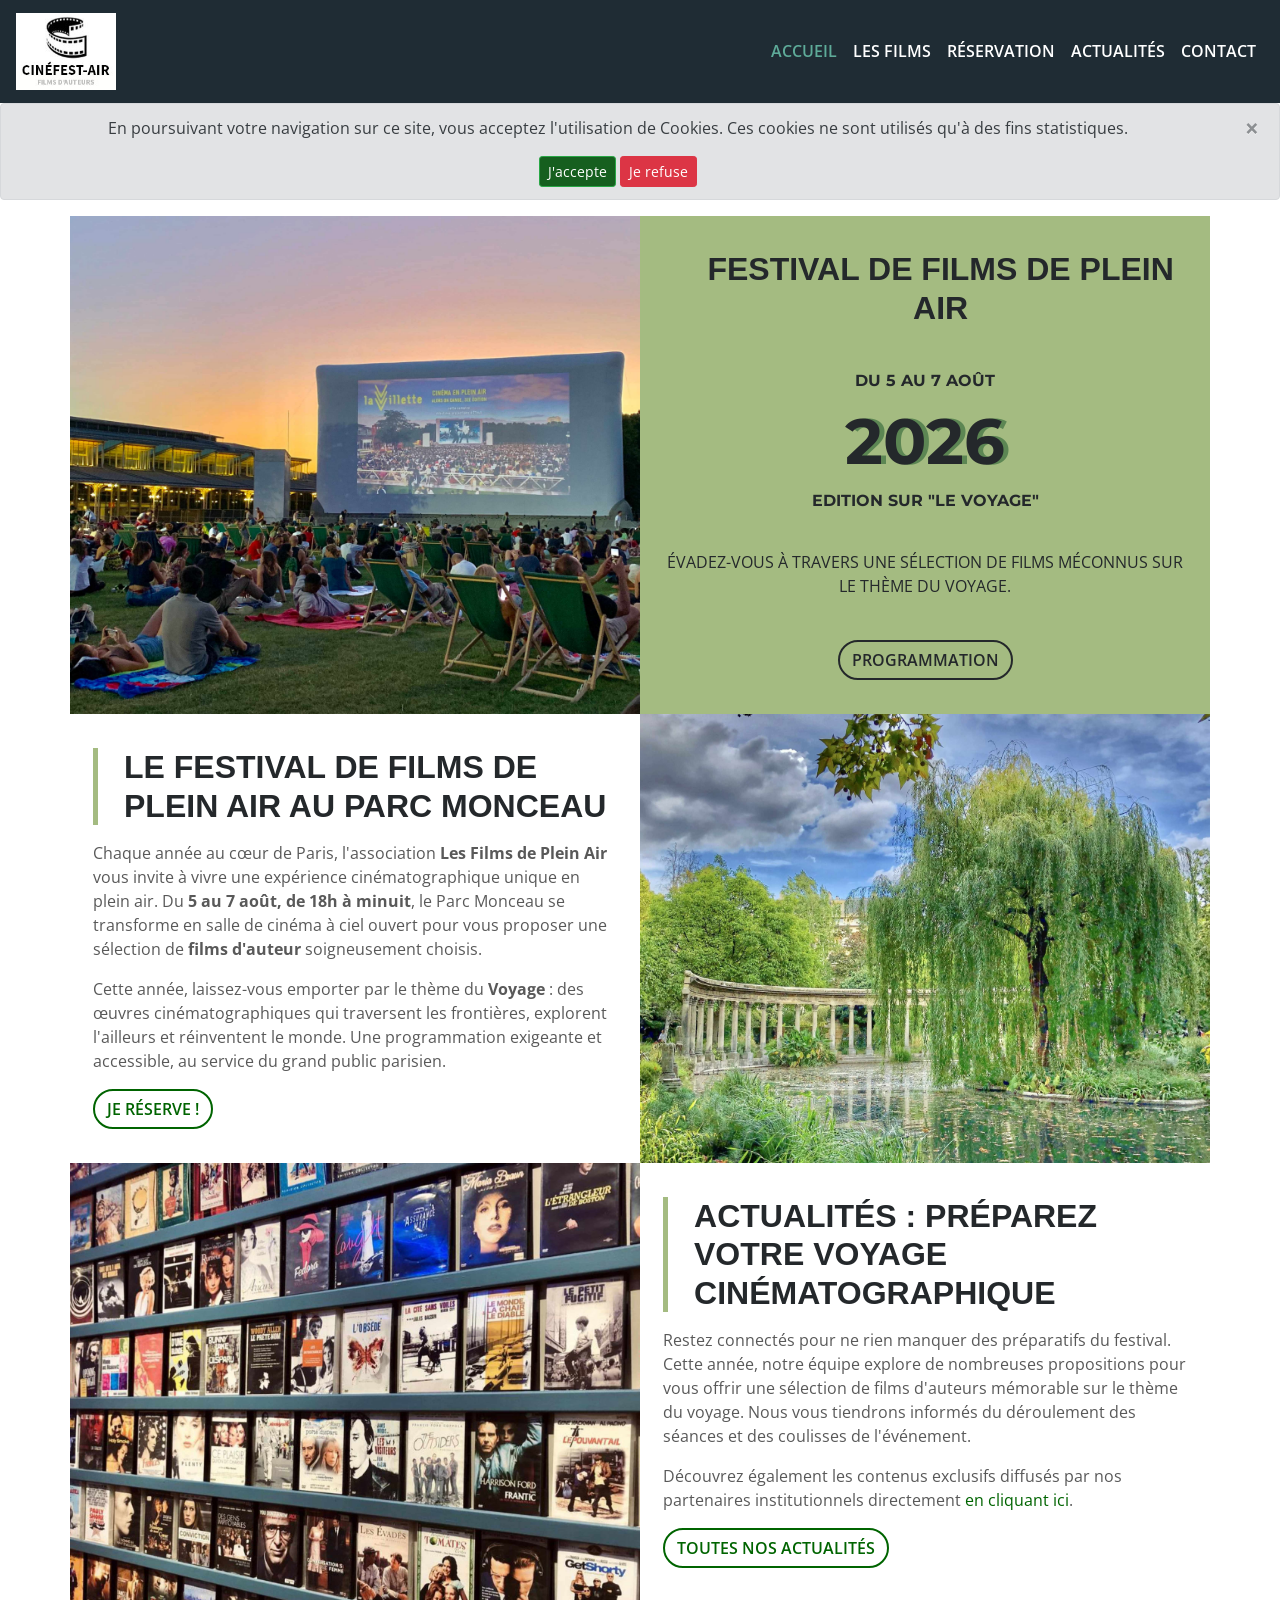
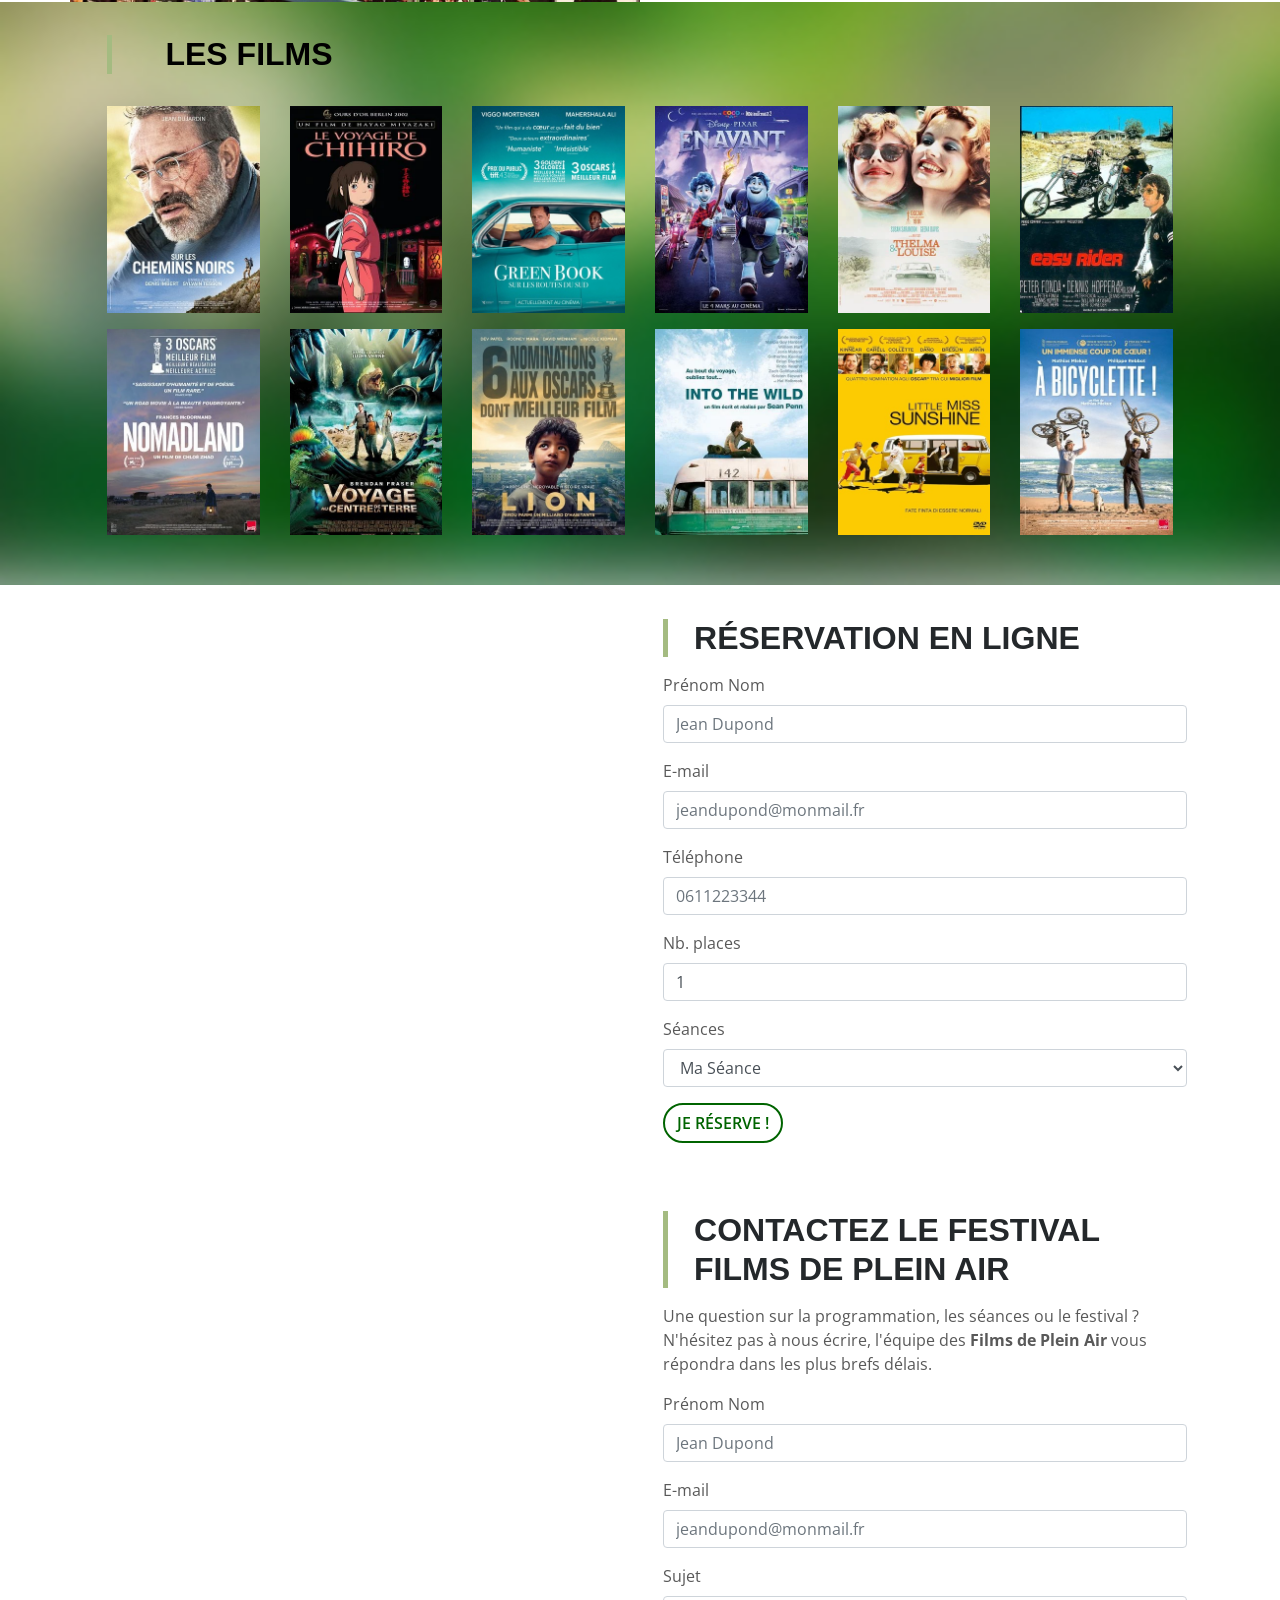
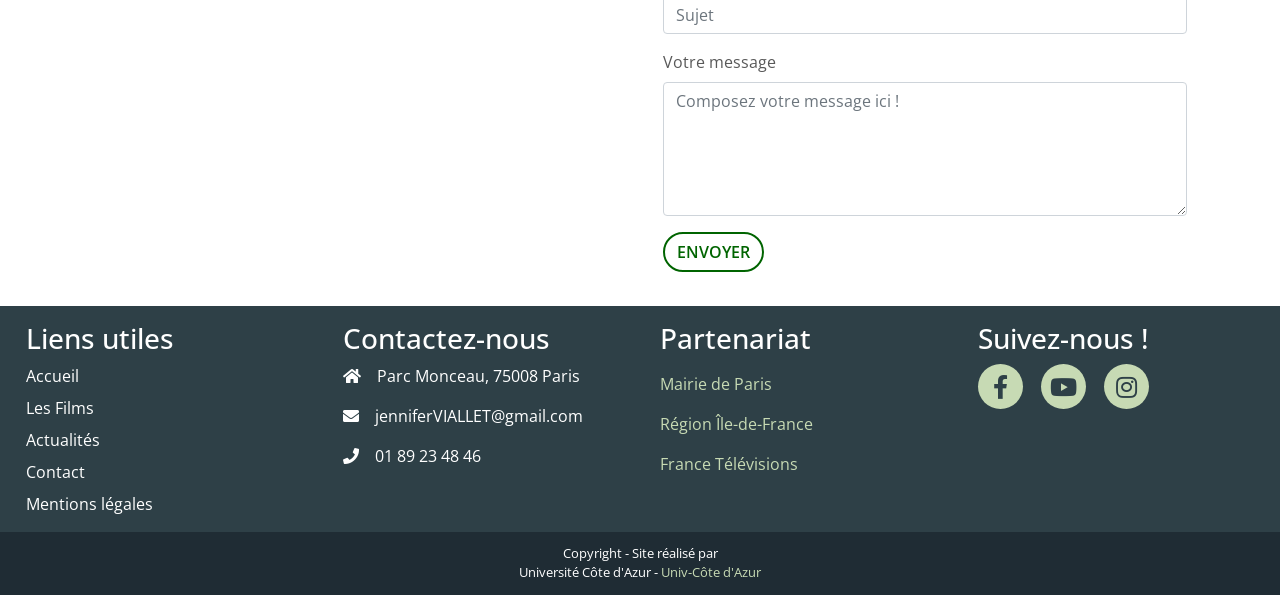
==== commit 24516057: "Add files via upload" ====
--- a/index.html
+++ b/index.html
@@ -13,7 +13,7 @@
 		<meta property="og:title" content="Festival des Films de Plein Air : Le Voyage au Parc Monceau">
 		<meta property="og:type" content="website">
 		<meta property="og:url" content="https://louisfaggion.github.io/Projet_SEO/index.html">
-		<meta property="og:image" content="https://louisfaggion.github.io/Projet_SEO/images/logo.jpg">
+		<meta property="og:image" content="https://louisfaggion.github.io/Projet_SEO/images/logo.webp">
 		<meta property="og:description" content="Du 5 au 7 août, évadez-vous au Parc Monceau avec le Festival des Films de Plein Air. Une sélection unique de films d'auteur sur le thème du Voyage. Entrée libre de 18h à minuit.">
 
 		<!--fonts-->
@@ -41,7 +41,7 @@
 		<!--00.header-->
 		<nav class="navbar sticky-top navbar-expand-lg navbar-dark maNav">
 			<a class="navbar-brand" href="#">
-				<img src="images/logo.jpg" width="100" alt="logo du site">
+				<img src="images/logo.webp" width="100" alt="logo du site">
 			</a>
 			<button class="navbar-toggler" type="button" data-toggle="collapse" data-target="#navbarNavAltMarkup" aria-controls="navbarNavAltMarkup" aria-expanded="false" aria-label="Toggle navigation">
 				<span class="navbar-toggler-icon"></span>
@@ -82,7 +82,7 @@
 				<div class="row">
 					<aside class="col-lg-6">
 						
-						<!--<img src="images/01-welcomeAside.jpg" class="img-fluid" alt="Films en plein air">-->
+						<!--<img src="images/01-welcomeAside.webp" class="img-fluid" alt="Films en plein air">-->
 					</aside>
 					<article class="col-lg-6">
 						<h2>Festival de Films de Plein Air</h2>
@@ -138,7 +138,7 @@
                 <h2 id="news">Actualités : Préparez votre Voyage Cinématographique</h2>
                 <p>Restez connectés pour ne rien manquer des préparatifs du festival. Cette année, notre équipe explore de nombreuses propositions pour vous offrir une sélection de films d'auteurs mémorable sur le thème du voyage. Nous vous tiendrons informés du déroulement des séances et des coulisses de l'événement.</p>
 
-                <p>Découvrez également les contenus exclusifs diffusés par nos partenaires institutionnels directement <a href="https://www.paris.fr/">ici</a>.</p>
+                <p>Découvrez également les contenus exclusifs diffusés par nos partenaires institutionnels directement <a href="https://www.paris.fr/">en cliquant ici</a>.</p>
                                 
                 <a href="blog.html" class="btn btn-custom">Toutes nos actualités</a>
             </article>
@@ -155,41 +155,41 @@
 
 					<div class="col-12"><h2 id="movie">Les Films</h2></div>
 					<div class="col-sm-4 col-md-3 col-lg-2 mb-3">
-						<a href="films.html#01film" class="hoverImg" ><img src="images/01-films.jpg" class="img-fluid" alt="Affiche du film Sur Les Chemins Noirs"></a>
+						<a href="films.html#01film" class="hoverImg" ><img src="images/01-films.webp" class="img-fluid" alt="Affiche du film Sur Les Chemins Noirs"></a>
 						
 					</div>
 					<div class="col-sm-4 col-md-3 col-lg-2 mb-3">
-						<a href="films.html#02film"><img src="images/02-films.jpg" class="img-fluid" alt="Affiche du film Le Voyage des Chihiro"></a>
+						<a href="films.html#02film"><img src="images/02-films.webp" class="img-fluid" alt="Affiche du film Le Voyage des Chihiro"></a>
 					</div>
 					<div class="col-sm-4 col-md-3 col-lg-2 mb-3">
-						<a href="films.html#03film"><img src="images/03-films.jpg" class="img-fluid" alt="Affiche du film Green Book"></a>
+						<a href="films.html#03film"><img src="images/03-films.webp" class="img-fluid" alt="Affiche du film Green Book"></a>
 					</div>
 					<div class="col-sm-4 col-md-3 col-lg-2 mb-3">
-						<a href="films.html#04film"><img src="images/04-films.jpg" class="img-fluid" alt="Affiche du film En Avant"></a>
-					</div>
-					<div class="col-12 col-sm-4 col-md-3 col-lg-2 mb-3">
-						<a href="films.html#05film"><img src="images/05-films.jpg" class="img-fluid" alt="Affiche du film Thelma et Louise"></a>
-					</div>
-					<div class="col-12 col-sm-4 col-md-3 col-lg-2 mb-3">
-						<a href="films.html#06film"><img src="images/06-films.jpg" class="img-fluid" alt="Affiche du film Easy Rider"></a>
-					</div>
-					<div class="col-12 col-sm-4 col-md-3 col-lg-2 mb-3">
-						<a href="films.html#07film"><img src="images/07-films.jpg" class="img-fluid" alt="Affiche du film Nomadland"></a>
-					</div>
-					<div class="col-12 col-sm-4 col-md-3 col-lg-2 mb-3">
-						<a href="films.html#08film"><img src="images/08-films.jpg" class="img-fluid" alt="Affiche du film Voyage au Centre de la Terre"></a>
-					</div>
-					<div class="col-12 col-sm-4 col-md-3 col-lg-2 mb-3">
-						<a href="films.html#09film"><img src="images/09-films.jpg" class="img-fluid" alt="Affiche du film Lion"></a>
-					</div>
-					<div class="col-12 col-sm-4 col-md-3 col-lg-2 mb-3">
-						<a href="films.html#10film"><img src="images/10-films.jpg" class="img-fluid" alt="Affiche du film Into the Wild"></a>
-					</div>
-					<div class="col-12 col-sm-4 col-md-3 col-lg-2 mb-3">
-						<a href="films.html#11film"><img src="images/11-films.jpg" class="img-fluid" alt="Affiche du film Little Miss Sunshine"></a>
-					</div>
-					<div class="col-12 col-sm-4 col-md-3 col-lg-2 mb-3">
-						<a href="films.html#12film"><img src="images/12-films.jpg" class="img-fluid" alt="Affiche du film À Bicyclette"></a>
+						<a href="films.html#04film"><img src="images/04-films.webp" class="img-fluid" alt="Affiche du film En Avant"></a>
+					</div>
+					<div class="col-12 col-sm-4 col-md-3 col-lg-2 mb-3">
+						<a href="films.html#05film"><img src="images/05-films.webp" class="img-fluid" alt="Affiche du film Thelma et Louise"></a>
+					</div>
+					<div class="col-12 col-sm-4 col-md-3 col-lg-2 mb-3">
+						<a href="films.html#06film"><img src="images/06-films.webp" class="img-fluid" alt="Affiche du film Easy Rider"></a>
+					</div>
+					<div class="col-12 col-sm-4 col-md-3 col-lg-2 mb-3">
+						<a href="films.html#07film"><img src="images/07-films.webp" class="img-fluid" alt="Affiche du film Nomadland"></a>
+					</div>
+					<div class="col-12 col-sm-4 col-md-3 col-lg-2 mb-3">
+						<a href="films.html#08film"><img src="images/08-films.webp" class="img-fluid" alt="Affiche du film Voyage au Centre de la Terre"></a>
+					</div>
+					<div class="col-12 col-sm-4 col-md-3 col-lg-2 mb-3">
+						<a href="films.html#09film"><img src="images/09-films.webp" class="img-fluid" alt="Affiche du film Lion"></a>
+					</div>
+					<div class="col-12 col-sm-4 col-md-3 col-lg-2 mb-3">
+						<a href="films.html#10film"><img src="images/10-films.webp" class="img-fluid" alt="Affiche du film Into the Wild"></a>
+					</div>
+					<div class="col-12 col-sm-4 col-md-3 col-lg-2 mb-3">
+						<a href="films.html#11film"><img src="images/11-films.webp" class="img-fluid" alt="Affiche du film Little Miss Sunshine"></a>
+					</div>
+					<div class="col-12 col-sm-4 col-md-3 col-lg-2 mb-3">
+						<a href="films.html#12film"><img src="images/12-films.webp" class="img-fluid" alt="Affiche du film À Bicyclette"></a>
 					</div>
 				</div>
 			</div>
@@ -202,7 +202,7 @@
 			<div class="container">
 				<div class="row">
 					<aside class="col-lg-6">
-						<!--<img src="images/05-resaAside.jpg"class="img-fluid" alt="cinema clap">-->
+						<!--<img src="images/05-resaAside.webp"class="img-fluid" alt="cinema clap">-->
 					</aside>
 					<article class="col-lg-6">
 						<h2 id="booking">Réservation en ligne</h2>
@@ -325,53 +325,53 @@
 
 		<!--07.footer-->
 		<footer class="container-fluid footer">
-            <div class="container py-3">
-                <div class="row">
-                    <div class="col-12 col-md-3">
-                        <h2>Liens utiles</h2>
-                        <div class="footerLinks">
-                            <a href="index.html">Accueil</a>
-                            <a href="films.html">Les Films</a>
-                            <a href="blog.html">Actualités</a>
-                            <a href="contact.html">Contact</a>
-                            <a href="mentions-legales.html">Mentions légales</a>
-                        </div>
-                    </div>
-                    <div class="col-12 col-md-3 address">
-                        <h2>Contactez-nous</h2>
-                        <div class="contactIcons mb-3">
-                            <p><span class="pr-3"><i class="fas fa-home"></i></span>Parc Monceau, 75008 Paris</p>
-                            <p><span class="pr-3"><i class="fas fa-envelope"></i></span>jenniferVIALLET@gmail.com</p>
-                            <p><span class="pr-3"><i class="fas fa-phone"></i></span>01 89 23 48 46</p>
-                        </div>
-                    </div>
-                    <div class="col-12 col-md-3 partenaire">
-                        <h2>Partenariat</h2>
-                        <div class="contactIcons mb-3">
-                            <ul>
-                                <li><a href="https://www.paris.fr/">Mairie de Paris</a></li>
-                                <li><a href="https://www.iledefrance.fr/">Region Ile de France</a></li>
-                                <li><a href="https://www.france.tv/">France Télévision</a></li>
-                            </ul>
-                        </div>
-                    </div>
-                    <div class="col-12 col-md-3 social">
-                        <h2>Suivez-nous !</h2>
-                        <div class="socialicons">
-                            <a href="https://www.facebook.com/?locale=fr_FR"><i class="fab fa-facebook-f"></i></a>
-                            <a href="https://www.youtube.com/"><i class="fab fa-youtube"></i></a>
-                            <a href="https://www.instagram.com/"><i class="fab fa-instagram"></i></a>
-                        </div>
-                    </div>
-                </div>	
+		<div class="container py-3">
+            <div class="row">
+                <div class="col-12 col-md-3">
+                    <h3>Liens utiles</h3>
+                    <div class="footerLinks">
+                        <a href="index.html">Accueil</a>
+                        <a href="films.html">Les Films</a>
+                        <a href="blog.html">Actualités</a>
+                        <a href="contact.html">Contact</a>
+                        <a href="mentions-legales.html">Mentions légales</a>
+                    </div>
+                </div>
+                <div class="col-12 col-md-3 address">
+                    <h3>Contactez-nous</h3>
+                    <div class="contactIcons mb-3">
+                        <p><span class="pr-3"><i class="fas fa-home"></i></span>Parc Monceau, 75008 Paris</p>
+                        <p><span class="pr-3"><i class="fas fa-envelope"></i></span>jenniferVIALLET@gmail.com</p>
+                        <p><span class="pr-3"><i class="fas fa-phone"></i></span>01 89 23 48 46</p>
+                    </div>
+                </div>
+                <div class="col-12 col-md-3 partenaire">
+                    <h3>Partenariat</h3>
+                    <div class="contactIcons mb-3">
+                        <ul class="list-unstyled">
+                            <li><a href="https://www.paris.fr/" target="_blank" rel="noopener">Mairie de Paris</a></li>
+                            <li><a href="https://www.iledefrance.fr/" target="_blank" rel="noopener">Région Île-de-France</a></li>
+                            <li><a href="https://www.france.tv/" target="_blank" rel="noopener">France Télévisions</a></li>
+                        </ul>
+                    </div>
+                </div>
+                <div class="col-12 col-md-3 social">
+                    <h3>Suivez-nous !</h3>
+                    <div class="socialicons">
+                        <a href="https://facebook.com" target="_blank" aria-label="Facebook"><i class="fab fa-facebook-f"></i></a>
+                        <a href="https://youtube.com" target="_blank" aria-label="YouTube"><i class="fab fa-youtube"></i></a>
+                        <a href="https://instagram.com" target="_blank" aria-label="Instagram"><i class="fab fa-instagram"></i></a>
+                    </div>
+                </div>
+            </div>	
+	    </div>
+        <div class="socketBkg ">
+            <div class="socket text-center">
+                <p>Copyright - Site réalisé par <br>
+                    Université Côte d'Azur - <a href="https://univ-cotedazur.fr/" target="_blank">Univ-Côte d'Azur</a></p>
             </div>
-            <div class="socketBkg ">
-                <div class="socket text-center">
-                    <p>Copyright - Site réalisé par <br>
-                        Université Côte d'Azur - <a href="https://univ-cotedazur.fr/" target="_blank">Univ-Côte d'Azur</a></p>
-                </div>
-            </div>
-		</footer>
+        </div>
+	</footer>
 		<!--end footer-->
 
 		<!--Scroll to top button-->
--- a/css/stylescss.css
+++ b/css/stylescss.css
@@ -8,22 +8,22 @@
   position: relative; }
   body h1, body h2 {
     text-transform: uppercase;
-    color: #1f2c34;
+    color: #24282b;
     font-family: "Monserrat", sans-serif;
     font-weight: 700;
-    border-left: 5px solid #e96b55;
+    border-left: 5px solid #A4BB81;
     padding-left: 5%;
     margin-bottom: 3%; }
   body a {
-    color: #e96b55; }
+    color: #006400; }
     body a:hover {
-      color: #5eab99;
+      color: #e96b55;
       text-decoration: none; }
   body .btn-custom {
     background: transparent;
-    border: 2px solid #e96b55;
+    border: 2px solid #006400;
     border-radius: 25px;
-    color: #e96b55;
+    color: #006400;
     font-weight: 600;
     text-transform: uppercase; }
     body .btn-custom:hover {
@@ -66,6 +66,18 @@
     background-color: #f0f193;
     /* Add a dark-grey background on hover */ }
 
+    .visually-hidden {
+      position: absolute;
+      width: 1px;
+      height: 1px;
+      padding: 0;
+      margin: -1px;
+      overflow: hidden;
+      clip: rect(0, 0, 0, 0);
+      white-space: nowrap;
+      border: 0;
+    }
+
 .maNav {
   background: #1f2c34; }
   .maNav .navbar-nav a.nav-link {
@@ -78,13 +90,13 @@
     color: #5eab99; }
 
 .welcome aside {
-  background: url("../images/01-Image.jpg") no-repeat bottom;
+  background: url("../images/01-Image.webp") no-repeat bottom;
   background-size: cover;
   height: auto;
   min-height: 200px; }
 .welcome article {
-  background: #e96b55;
-  color: white;
+  background: #A4BB81;
+  color: #24282B;
   text-align: center;
   text-transform: uppercase; }
   .welcome article .date {
@@ -95,29 +107,29 @@
       font-weight: 700; }
   .welcome article .textshadow {
     font-size: 4rem;
-    text-shadow: 5px 0px 0px #5eab99; }
+    text-shadow: 5px 0px 0px #5c8653; }
   .welcome article .btn-custom {
-    color: #f0f193;
-    border-color: #f0f193;
+    color: #24282B;
+    border-color: #24282B;
     margin-top: 5%; }
     .welcome article .btn-custom:hover {
       color: white;
       border-color: white; }
 
 .about aside {
-  background: url("../images/02-Image.jpg") no-repeat center;
+  background: url("../images/02-Image.webp") no-repeat center;
   background-size: 100% auto;
   height: auto;
   min-height: 200px; }
 
 .news aside {
-  background: url("../images/03-Image.jpg") no-repeat center;
+  background: url("../images/03-Image.webp") no-repeat center;
   background-size: 100% auto;
   height: auto;
   min-height: 200px; }
 
 .movie {
-  background: #f8d480 url("../images/04-Image.jpg") no-repeat bottom center;
+  background: #f8d480 url("../images/04-Image.webp") no-repeat bottom center;
   background-size: cover;
   height: auto;
   min-height: 200px;
@@ -128,11 +140,11 @@
 }
 /* Ajout de cette ligne pour changer uniquement ce h2 en blanc : */
 .movie h2 {
-  color: white;
+  color: rgb(0, 0, 0);
 }
 
 .booking aside {
-  background: url("../images/05-Image.jpg") no-repeat center;
+  background: url("../images/05-Image.webp") no-repeat center;
   background-size: 100% auto;
   height: auto;
   min-height: 200px; }
@@ -166,6 +178,9 @@
   color: white; }
   footer h2 {
     font-size: 1.5rem; }
+  footer  a{
+    color: #C7DAB4;
+  }
   footer .footerLinks a {
     display: block;
     color: white; 
@@ -173,7 +188,7 @@
     footer .footerLinks a:hover {
       color: #5eab99; }
   footer .social .socialicons a {
-    color: white;
+    color: #2E4047;
     font-size: 1.5rem;
     line-height: 45px;
     margin-right: 5%;
@@ -181,7 +196,7 @@
     display: inline-block;
     width: 45px;
     height: 45px;
-    background-color: #e96b55;
+    background-color: #C7DAB4;
     border-radius: 45px; }
     footer .social .socialicons a:hover {
       background-color: #5eab99; }
@@ -218,73 +233,73 @@
     padding-right: 2%; }
 
 .film01 aside {
-  background: url("../images/01-films.jpg") no-repeat top;
+  background: url("../images/01-films.webp") no-repeat top;
   background-size: 100% auto;
   height: auto;
   min-height: 200px; }
 
 .film02 aside {
-  background: url("../images/02-films.jpg") no-repeat top;
+  background: url("../images/02-films.webp") no-repeat top;
   background-size: 100% auto;
   height: auto;
   min-height: 200px; }
 
 .film03 aside {
-  background: url("../images/03-films.jpg") no-repeat top;
+  background: url("../images/03-films.webp") no-repeat top;
   background-size: 100% auto;
   height: auto;
   min-height: 200px; }
 
 .film04 aside {
-  background: url("../images/04-films.jpg") no-repeat top;
+  background: url("../images/04-films.webp") no-repeat top;
   background-size: 100% auto;
   height: auto;
   min-height: 200px; }
 
 .film05 aside {
-  background: url("../images/05-films.jpg") no-repeat top;
+  background: url("../images/05-films.webp") no-repeat top;
   background-size: 100% auto;
   height: auto;
   min-height: 200px; }
 
 .film06 aside {
-  background: url("../images/06-films.jpg") no-repeat top;
+  background: url("../images/06-films.webp") no-repeat top;
   background-size: 100% auto;
   height: auto;
   min-height: 200px; }
 
 .film07 aside {
-  background: url("../images/07-films.jpg") no-repeat top;
+  background: url("../images/07-films.webp") no-repeat top;
   background-size: 100% auto;
   height: auto;
   min-height: 200px; }
 
 .film08 aside {
-  background: url("../images/08-films.jpg") no-repeat top;
+  background: url("../images/08-films.webp") no-repeat top;
   background-size: 100% auto;
   height: auto;
   min-height: 200px; }
 
 .film09 aside {
-  background: url("../images/09-films.jpg") no-repeat top;
+  background: url("../images/09-films.webp") no-repeat top;
   background-size: 100% auto;
   height: auto;
   min-height: 200px; }
 
 .film10 aside {
-  background: url("../images/10-films.jpg") no-repeat top;
+  background: url("../images/10-films.webp") no-repeat top;
   background-size: 100% auto;
   height: auto;
   min-height: 200px; }
 
 .film11 aside {
-  background: url("../images/11-films.jpg") no-repeat top;
+  background: url("../images/11-films.webp") no-repeat top;
   background-size: 100% auto;
   height: auto;
   min-height: 200px; }
 
 .film12 aside {
-  background: url("../images/12-films.jpg") no-repeat top;
+  background: url("../images/12-films.webp") no-repeat top;
   background-size: 100% auto;
   height: auto;
   min-height: 200px; }
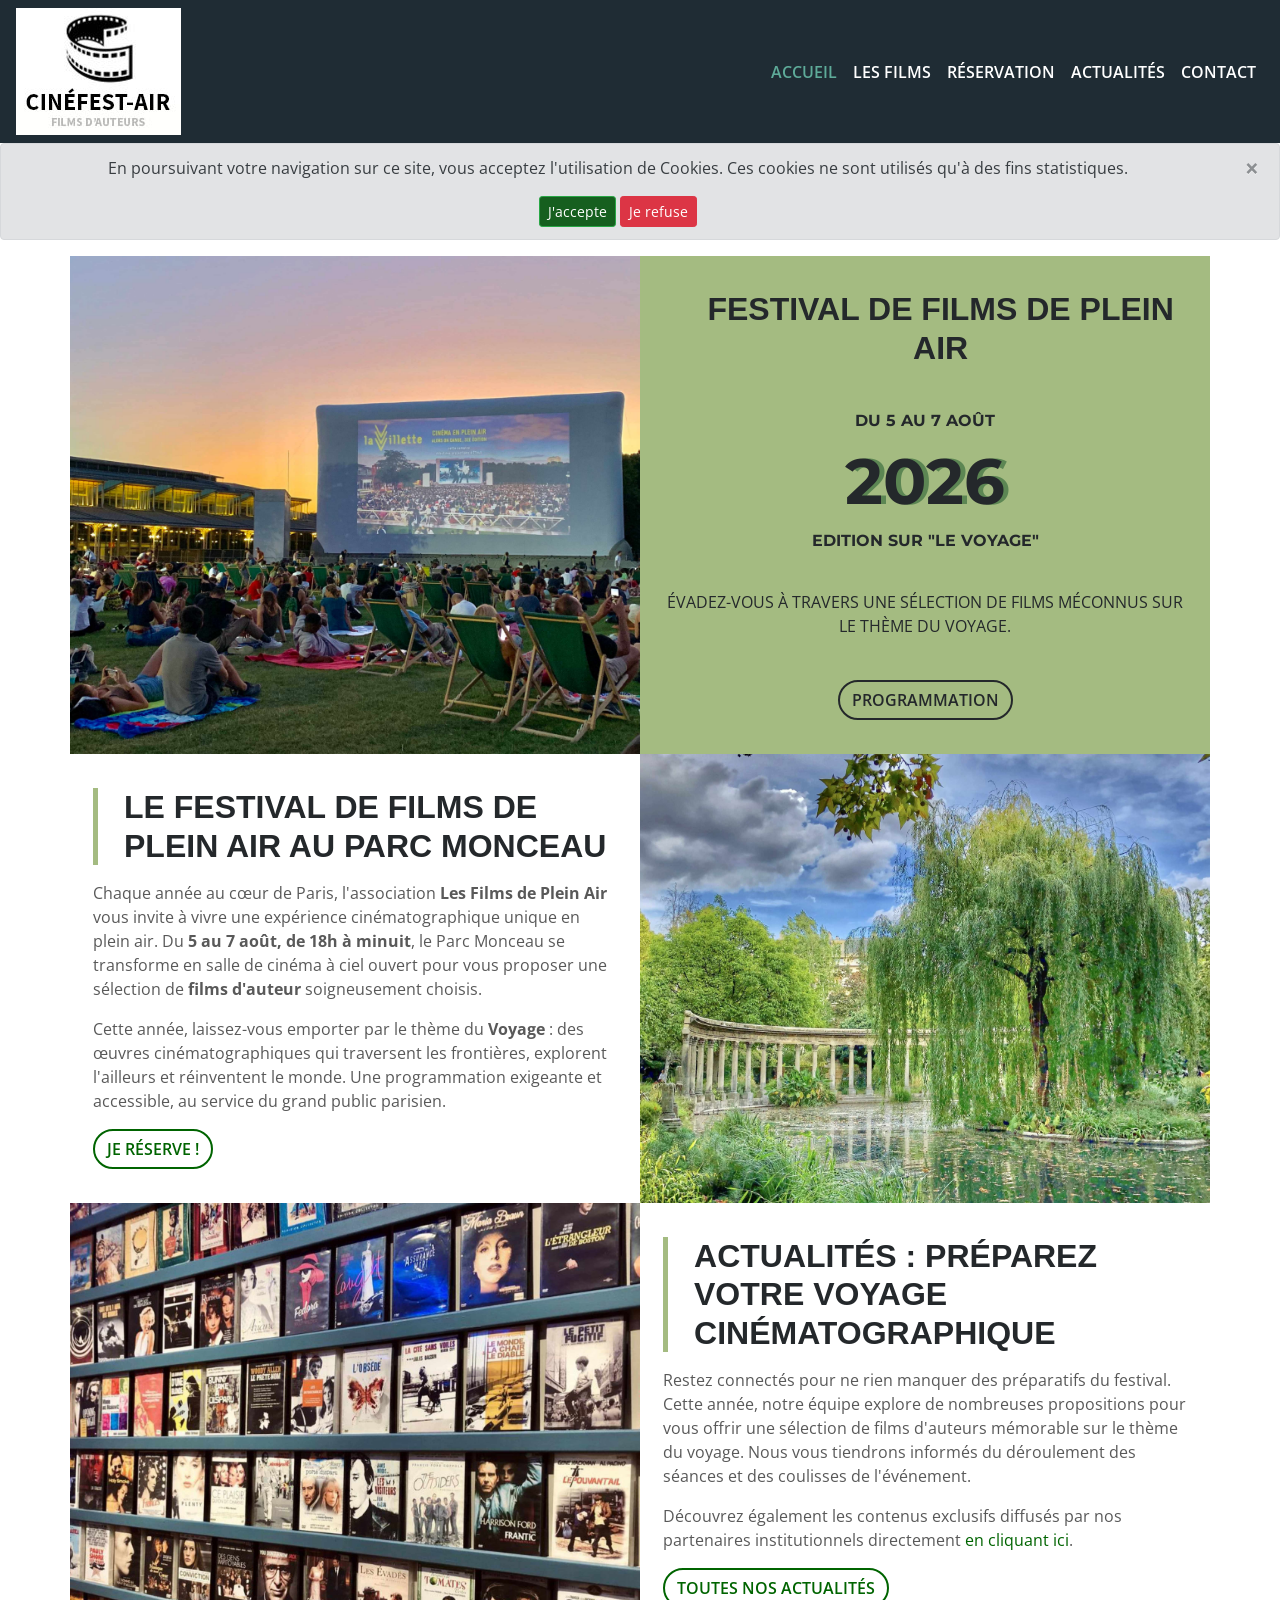
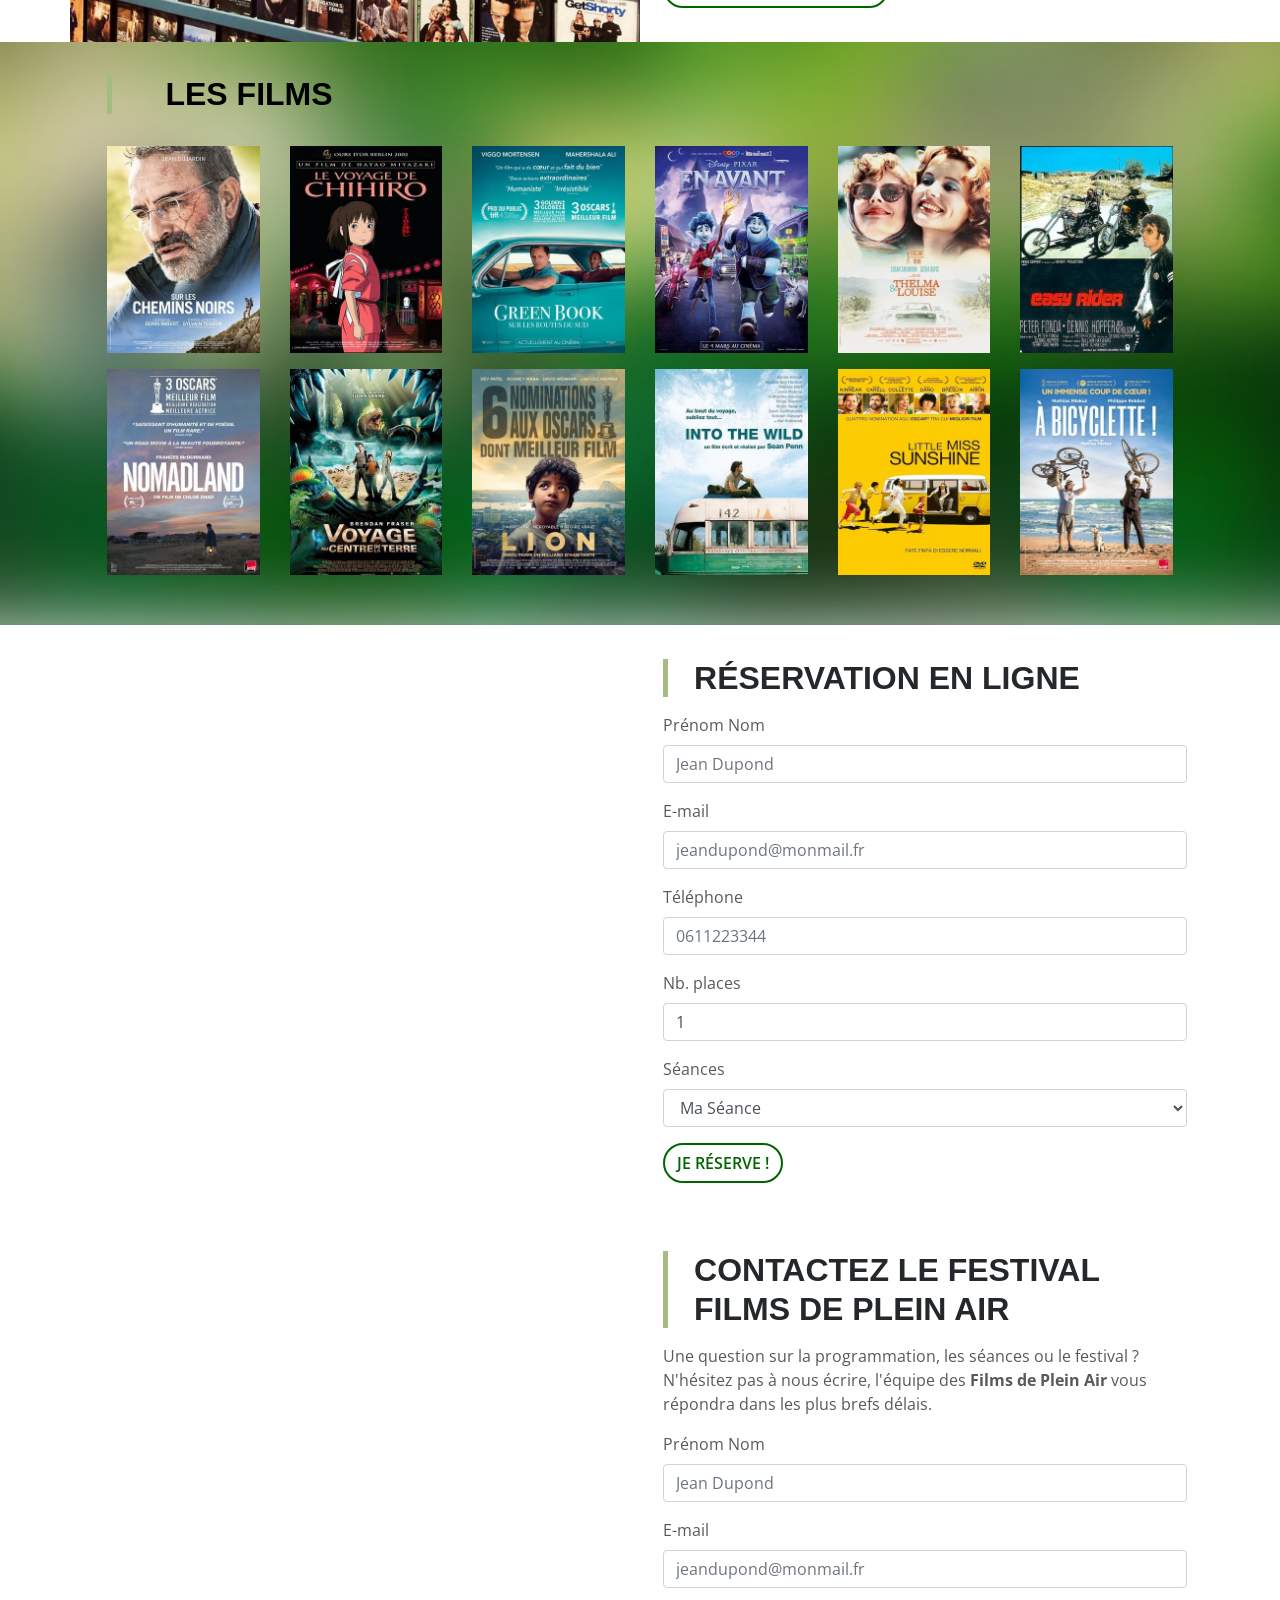
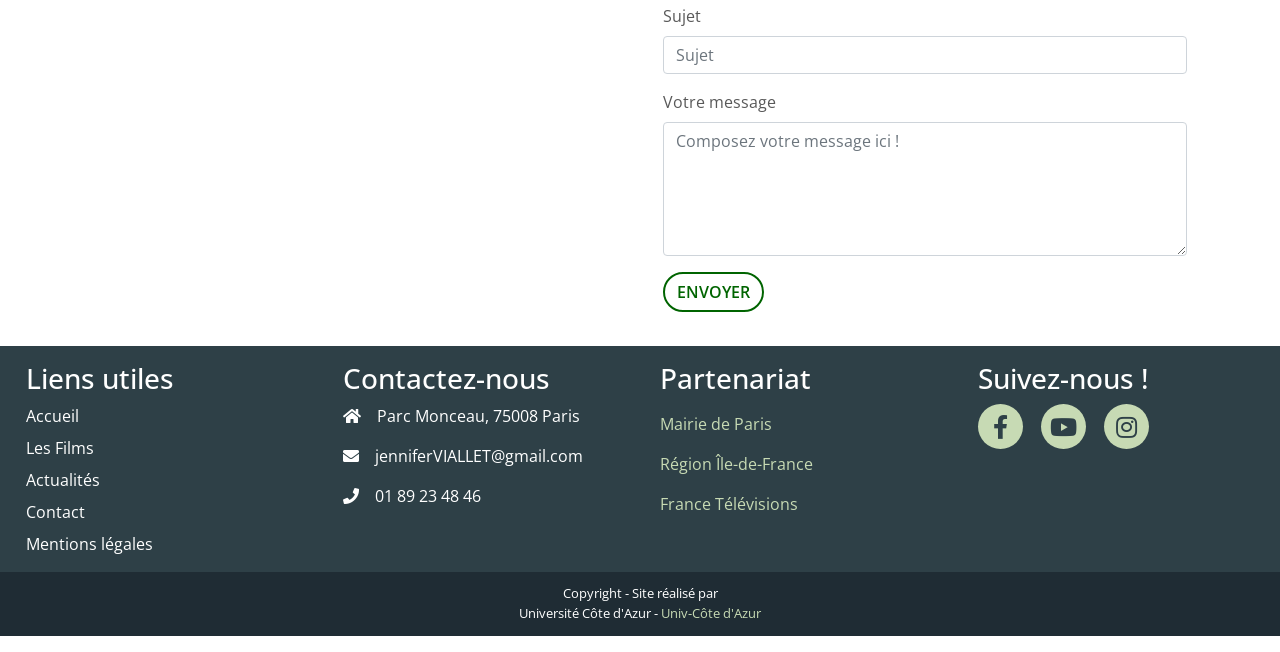
==== commit 9b7d2649: "Add files via upload" ====
--- a/index.html
+++ b/index.html
@@ -24,25 +24,21 @@
 		<link rel="stylesheet" href="css/stylescss.css">
 		<link rel="stylesheet"  href="webfonts/all.css">
 		<!-- Google tag (gtag.js) -->
-		<script async src="https://www.googletagmanager.com/gtag/js?id=G-39RLFYST27"></script>
-		<!-- Google Tag Manager -->
-			<script>(function(w,d,s,l,i){w[l]=w[l]||[];w[l].push({'gtm.start':
-			new Date().getTime(),event:'gtm.js'});var f=d.getElementsByTagName(s)[0],
-			j=d.createElement(s),dl=l!='dataLayer'?'&l='+l:'';j.async=true;j.src=
-			'https://www.googletagmanager.com/gtm.js?id='+i+dl;f.parentNode.insertBefore(j,f);
-			})(window,document,'script','dataLayer','GTM-K9DSXDLT');</script>
-			<!-- End Google Tag Manager -->
+		<script async src="https://www.googletagmanager.com/gtag/js?id=G-S9W2VYKCPF"></script>
+		<script>
+		  window.dataLayer = window.dataLayer || [];
+		  function gtag(){dataLayer.push(arguments);}
+		  gtag('js', new Date());
+
+		  gtag('config', 'G-S9W2VYKCPF');
+		</script>
 	</head>
 	<body data-spy="scroll" data-target="#booking">
-		<!-- Google Tag Manager (noscript) -->
-		<noscript><iframe src="https://www.googletagmanager.com/ns.html?id=GTM-K9DSXDLT"
-		height="0" width="0" style="display:none;visibility:hidden"></iframe></noscript>
-		<!-- End Google Tag Manager (noscript) -->
 		<!--00.header-->
 		<nav class="navbar sticky-top navbar-expand-lg navbar-dark maNav">
-			<a class="navbar-brand" href="#">
-				<img src="images/logo.webp" width="100" alt="logo du site">
-			</a>
+				<a href="index.html" aria-label="Retour à l'accueil">
+				<img src="images/logo.webp" alt="Logo du Festival des Films de Plein Air">
+				</a>
 			<button class="navbar-toggler" type="button" data-toggle="collapse" data-target="#navbarNavAltMarkup" aria-controls="navbarNavAltMarkup" aria-expanded="false" aria-label="Toggle navigation">
 				<span class="navbar-toggler-icon"></span>
 			</button>
--- a/css/stylescss.css
+++ b/css/stylescss.css
@@ -226,7 +226,7 @@
     font-size: 1rem;
     font-family: 'Montserrat', sans-serif; }
   .container-fluid.filmlist .note {
-    color: #e96b55;
+    color: #000000;
     margin: 3% 0%; }
   .container-fluid.filmlist span {
     color: lightgrey;
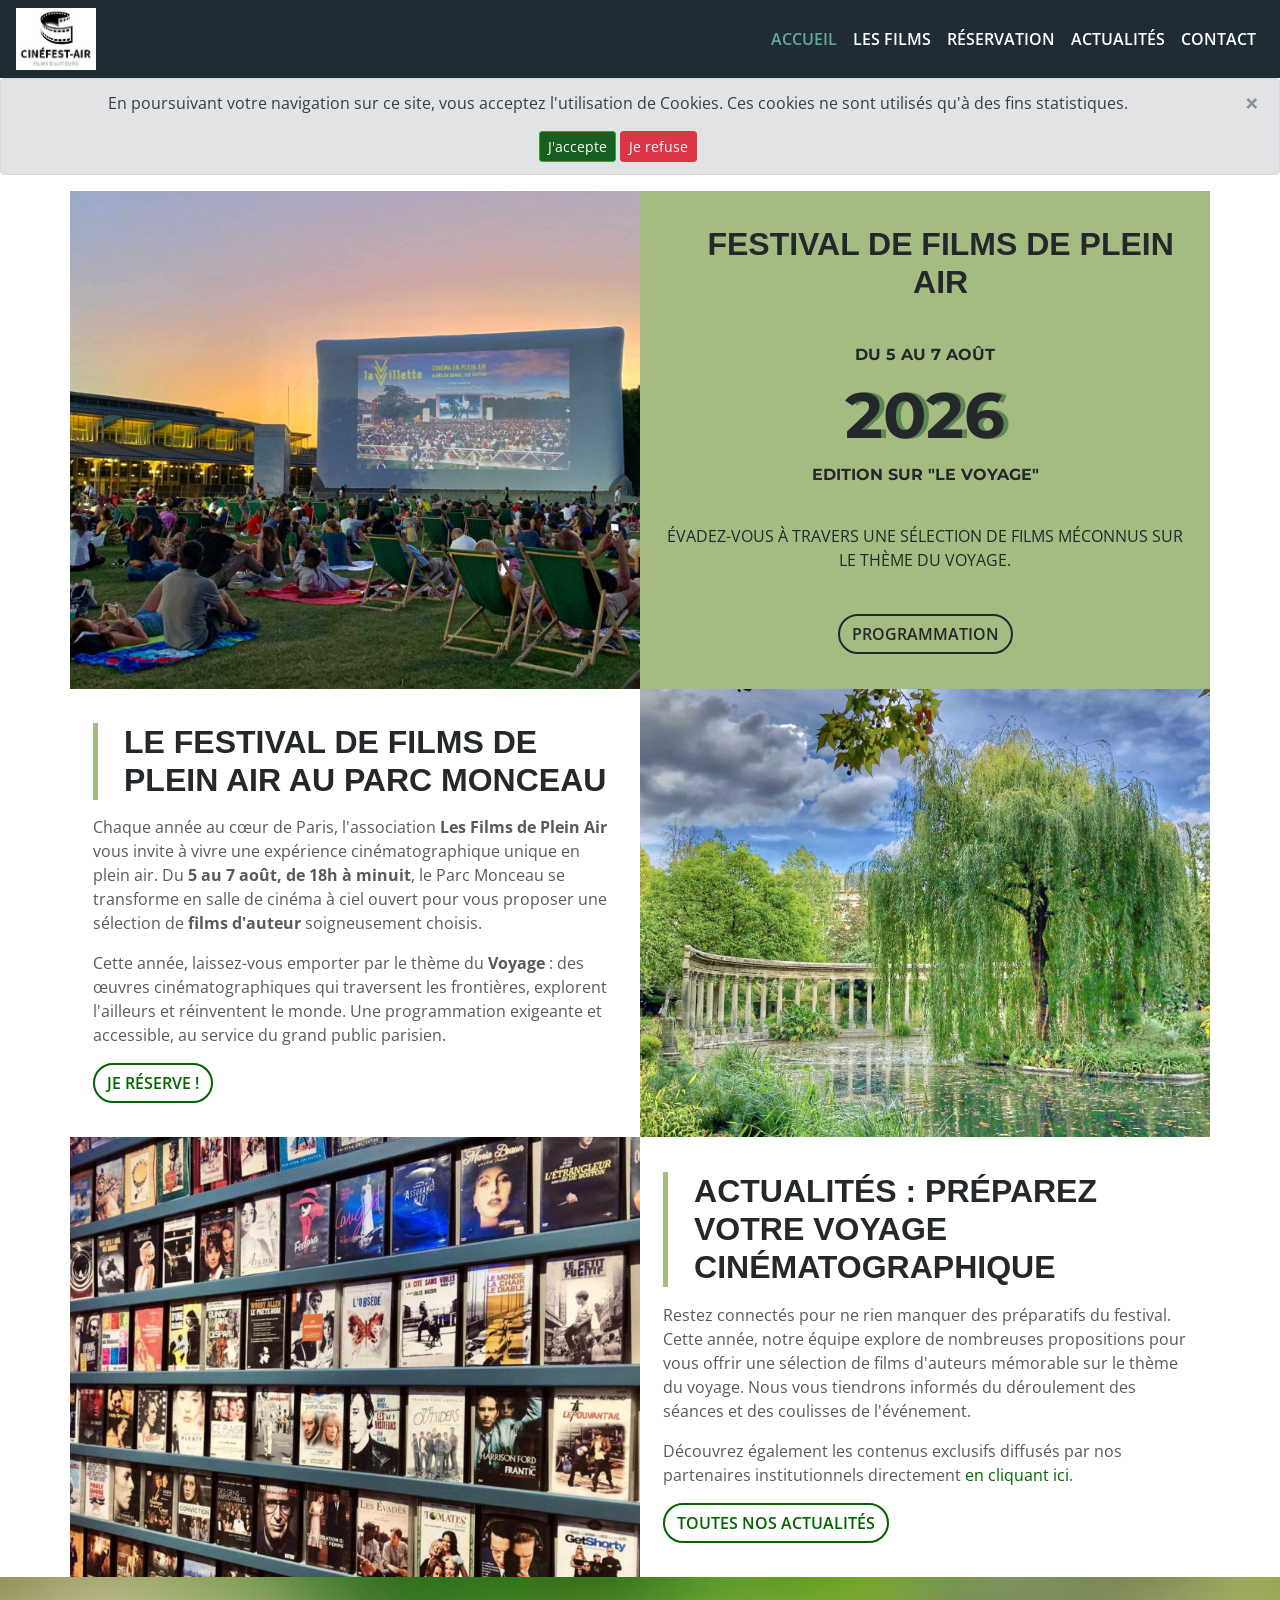
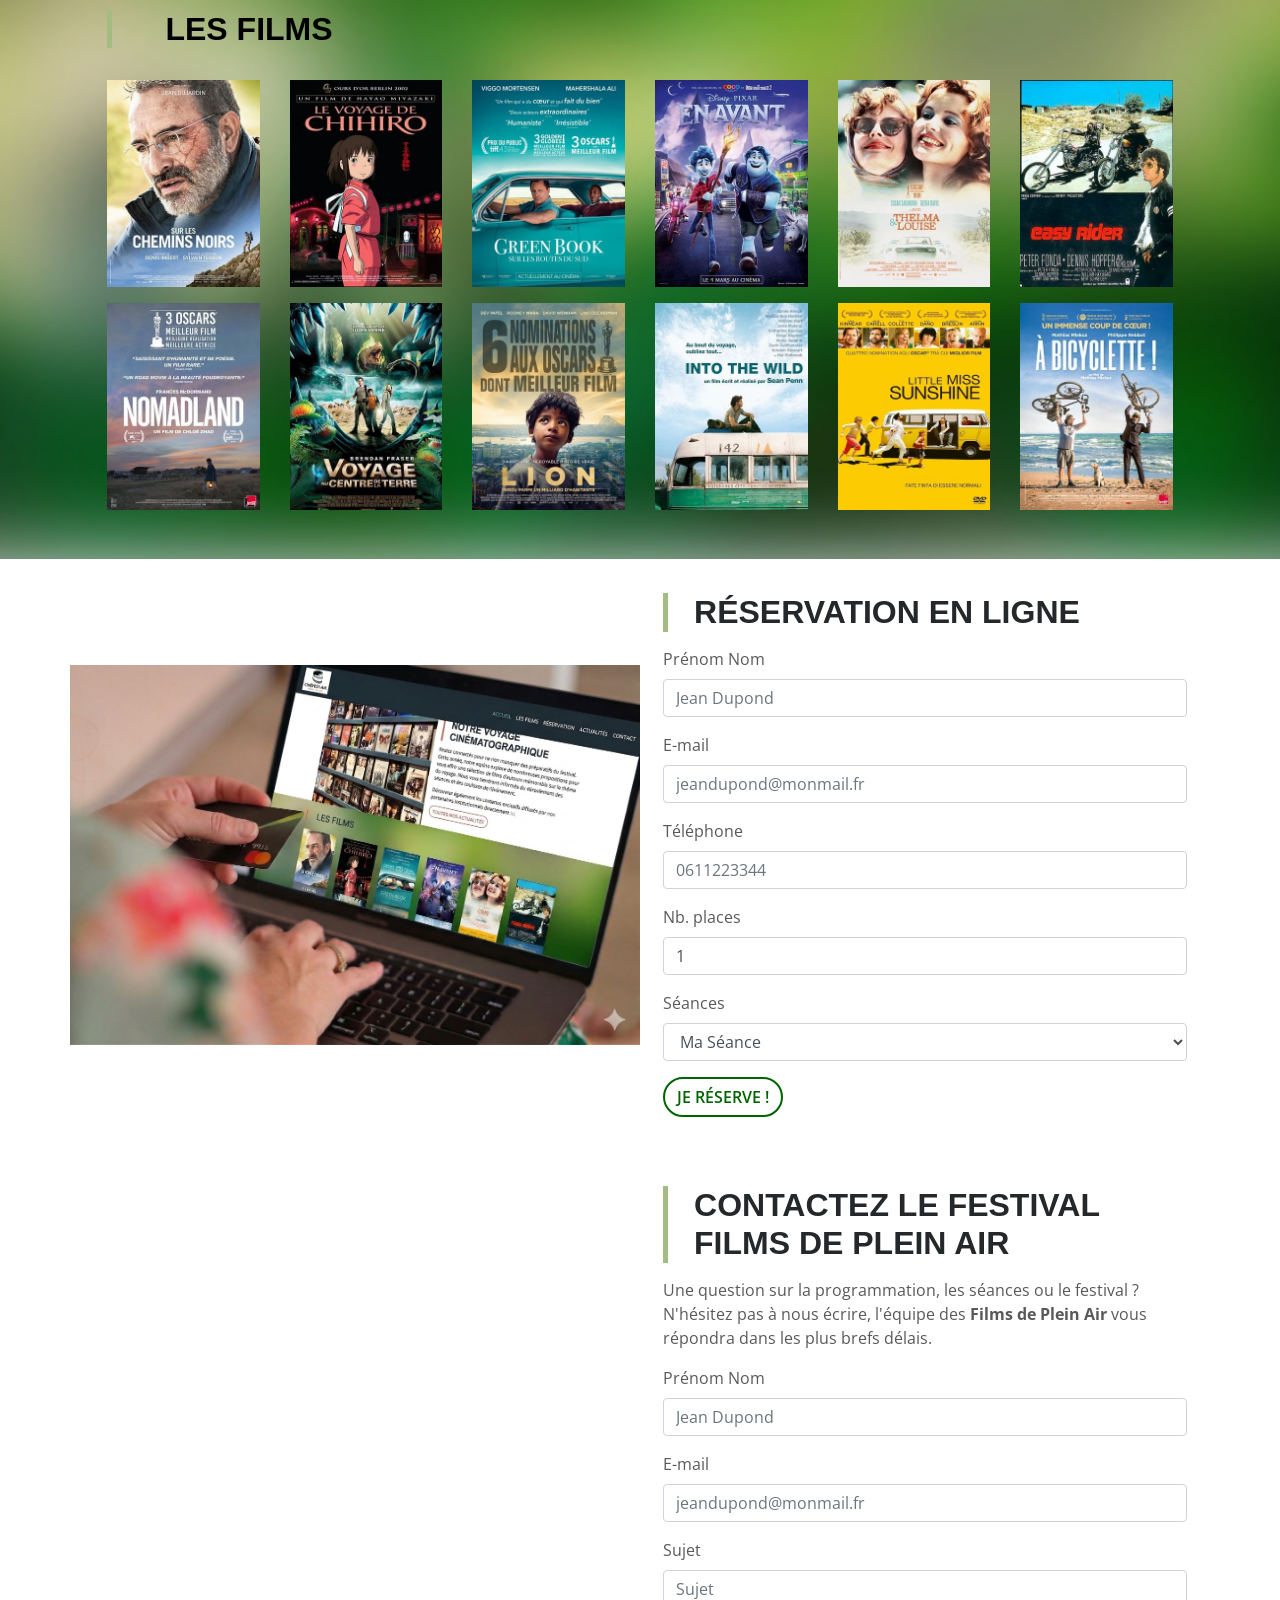
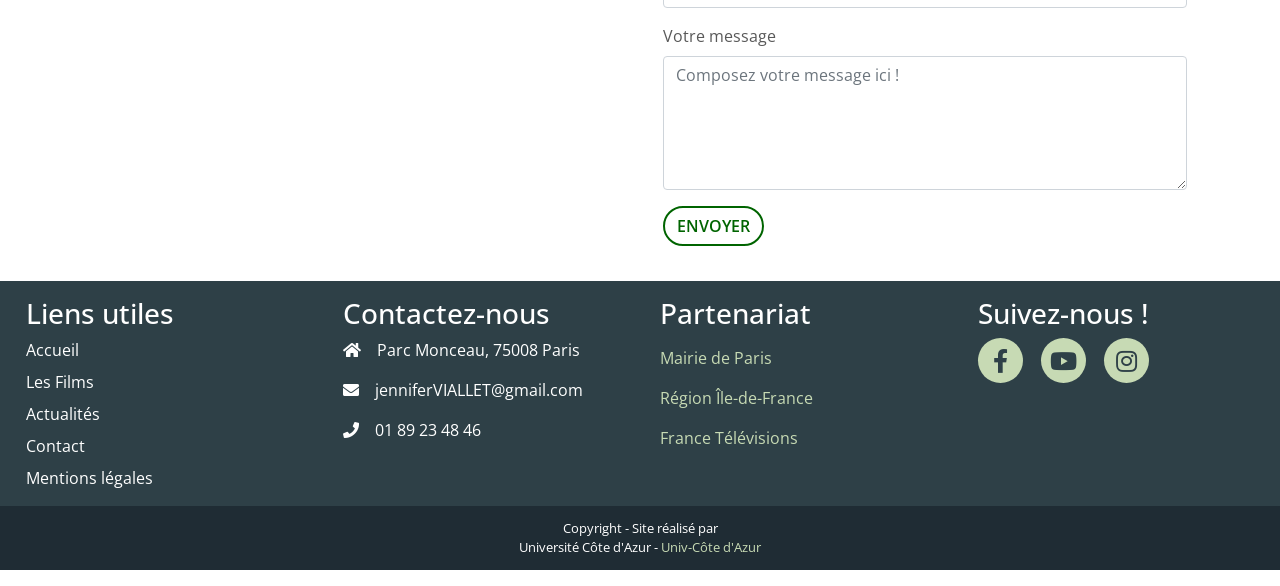
==== commit 1627bcbe: "Add files via upload" ====
--- a/index.html
+++ b/index.html
@@ -17,7 +17,11 @@
 		<meta property="og:description" content="Du 5 au 7 août, évadez-vous au Parc Monceau avec le Festival des Films de Plein Air. Une sélection unique de films d'auteur sur le thème du Voyage. Entrée libre de 18h à minuit.">
 
 		<!--fonts-->
-		<link href="https://fonts.googleapis.com/css?family=Montserrat:400,700%7COpen+Sans:400,600,700" rel="stylesheet">
+		<!-- PERF: preconnect ouvre la connexion aux serveurs Google Fonts en avance, réduisant la latence -->
+		<link rel="preconnect" href="https://fonts.googleapis.com">
+		<link rel="preconnect" href="https://fonts.gstatic.com" crossorigin>
+		<!-- PERF: display=swap affiche la police de secours pendant le chargement, évitant les textes invisibles (FOIT) -->
+		<link href="https://fonts.googleapis.com/css2?family=Montserrat:wght@400;700&family=Open+Sans:wght@400;600;700&display=swap" rel="stylesheet">
 		<!--CSS-->
 		<link rel="stylesheet" href="css/bootstrap.css">
 		<!--<link rel="stylesheet" href="css/style.css">-->
@@ -151,20 +155,21 @@
 
 					<div class="col-12"><h2 id="movie">Les Films</h2></div>
 					<div class="col-sm-4 col-md-3 col-lg-2 mb-3">
-						<a href="films.html#01film" class="hoverImg" ><img src="images/01-films.webp" class="img-fluid" alt="Affiche du film Sur Les Chemins Noirs"></a>
+						<!-- PERF: loading=lazy ne charge les images qu'au moment où elles approchent de la vue, économisant de la bande passante -->
+						<a href="films.html#01film" class="hoverImg" ><img src="images/01-films.webp" class="img-fluid" loading="lazy" alt="Affiche du film Sur Les Chemins Noirs"></a>
 						
 					</div>
 					<div class="col-sm-4 col-md-3 col-lg-2 mb-3">
-						<a href="films.html#02film"><img src="images/02-films.webp" class="img-fluid" alt="Affiche du film Le Voyage des Chihiro"></a>
+						<a href="films.html#02film"><img src="images/02-films.webp" class="img-fluid" loading="lazy" alt="Affiche du film Le Voyage des Chihiro"></a>
 					</div>
 					<div class="col-sm-4 col-md-3 col-lg-2 mb-3">
-						<a href="films.html#03film"><img src="images/03-films.webp" class="img-fluid" alt="Affiche du film Green Book"></a>
+						<a href="films.html#03film"><img src="images/03-films.webp" class="img-fluid" loading="lazy" alt="Affiche du film Green Book"></a>
 					</div>
 					<div class="col-sm-4 col-md-3 col-lg-2 mb-3">
-						<a href="films.html#04film"><img src="images/04-films.webp" class="img-fluid" alt="Affiche du film En Avant"></a>
-					</div>
-					<div class="col-12 col-sm-4 col-md-3 col-lg-2 mb-3">
-						<a href="films.html#05film"><img src="images/05-films.webp" class="img-fluid" alt="Affiche du film Thelma et Louise"></a>
+						<a href="films.html#04film"><img src="images/04-films.webp" class="img-fluid" loading="lazy" alt="Affiche du film En Avant"></a>
+					</div>
+					<div class="col-12 col-sm-4 col-md-3 col-lg-2 mb-3">
+						<a href="films.html#05film"><img src="images/05-films.webp" class="img-fluid" loading="lazy" alt="Affiche du film Thelma et Louise"></a>
 					</div>
 					<div class="col-12 col-sm-4 col-md-3 col-lg-2 mb-3">
 						<a href="films.html#06film"><img src="images/06-films.webp" class="img-fluid" alt="Affiche du film Easy Rider"></a>
@@ -376,9 +381,10 @@
 
 		<!-- Optional JavaScript -->
 		<!-- jQuery first, then Popper.js, then Bootstrap JS -->
-		<script src="https://ajax.googleapis.com/ajax/libs/jquery/3.3.1/jquery.min.js"></script>
-		<script src="https://cdnjs.cloudflare.com/ajax/libs/popper.js/1.12.9/umd/popper.min.js" integrity="sha384-ApNbgh9B+Y1QKtv3Rn7W3mgPxhU9K/ScQsAP7hUibX39j7fakFPskvXusvfa0b4Q" crossorigin="anonymous"></script>
-		<script src="https://maxcdn.bootstrapcdn.com/bootstrap/4.0.0/js/bootstrap.min.js" integrity="sha384-JZR6Spejh4U02d8jOt6vLEHfe/JQGiRRSQQxSfFWpi1MquVdAyjUar5+76PVCmYl" crossorigin="anonymous"></script>
-		<script src="js/main.js"></script>	
+		<!-- PERF: defer charge les scripts en parallèle du HTML et les exécute après, sans bloquer le rendu de la page -->
+		<script defer src="https://ajax.googleapis.com/ajax/libs/jquery/3.3.1/jquery.min.js"></script>
+		<script defer src="https://cdnjs.cloudflare.com/ajax/libs/popper.js/1.12.9/umd/popper.min.js" integrity="sha384-ApNbgh9B+Y1QKtv3Rn7W3mgPxhU9K/ScQsAP7hUibX39j7fakFPskvXusvfa0b4Q" crossorigin="anonymous"></script>
+		<script defer src="https://maxcdn.bootstrapcdn.com/bootstrap/4.0.0/js/bootstrap.min.js" integrity="sha384-JZR6Spejh4U02d8jOt6vLEHfe/JQGiRRSQQxSfFWpi1MquVdAyjUar5+76PVCmYl" crossorigin="anonymous"></script>
+		<script defer src="js/main.js"></script>
 	</body>
 </html>
--- a/css/stylescss.css
+++ b/css/stylescss.css
@@ -80,6 +80,8 @@
 
 .maNav {
   background: #1f2c34; }
+  .maNav a img {
+    width: 80px; }
   .maNav .navbar-nav a.nav-link {
     text-transform: uppercase;
     color: #fff;
@@ -226,7 +228,7 @@
     font-size: 1rem;
     font-family: 'Montserrat', sans-serif; }
   .container-fluid.filmlist .note {
-    color: #000000;
+    color: #e96b55;
     margin: 3% 0%; }
   .container-fluid.filmlist span {
     color: lightgrey;
